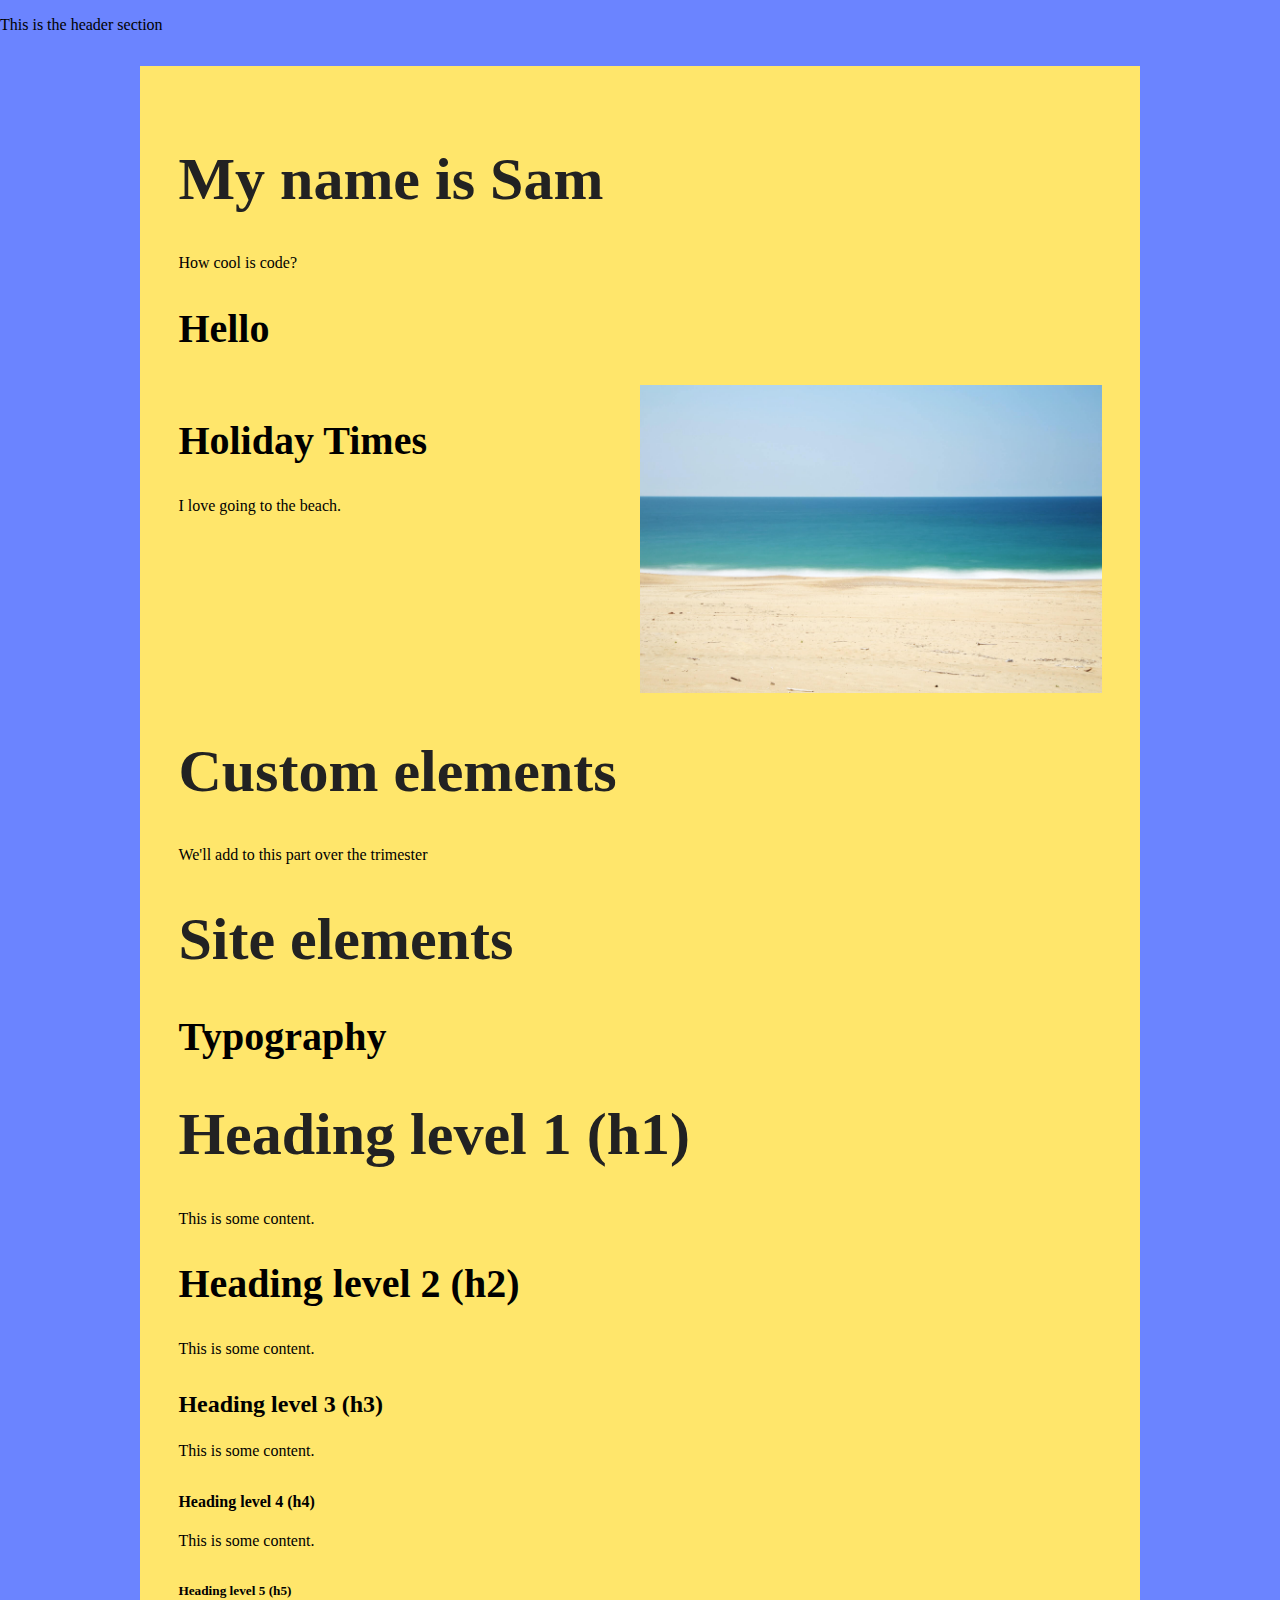
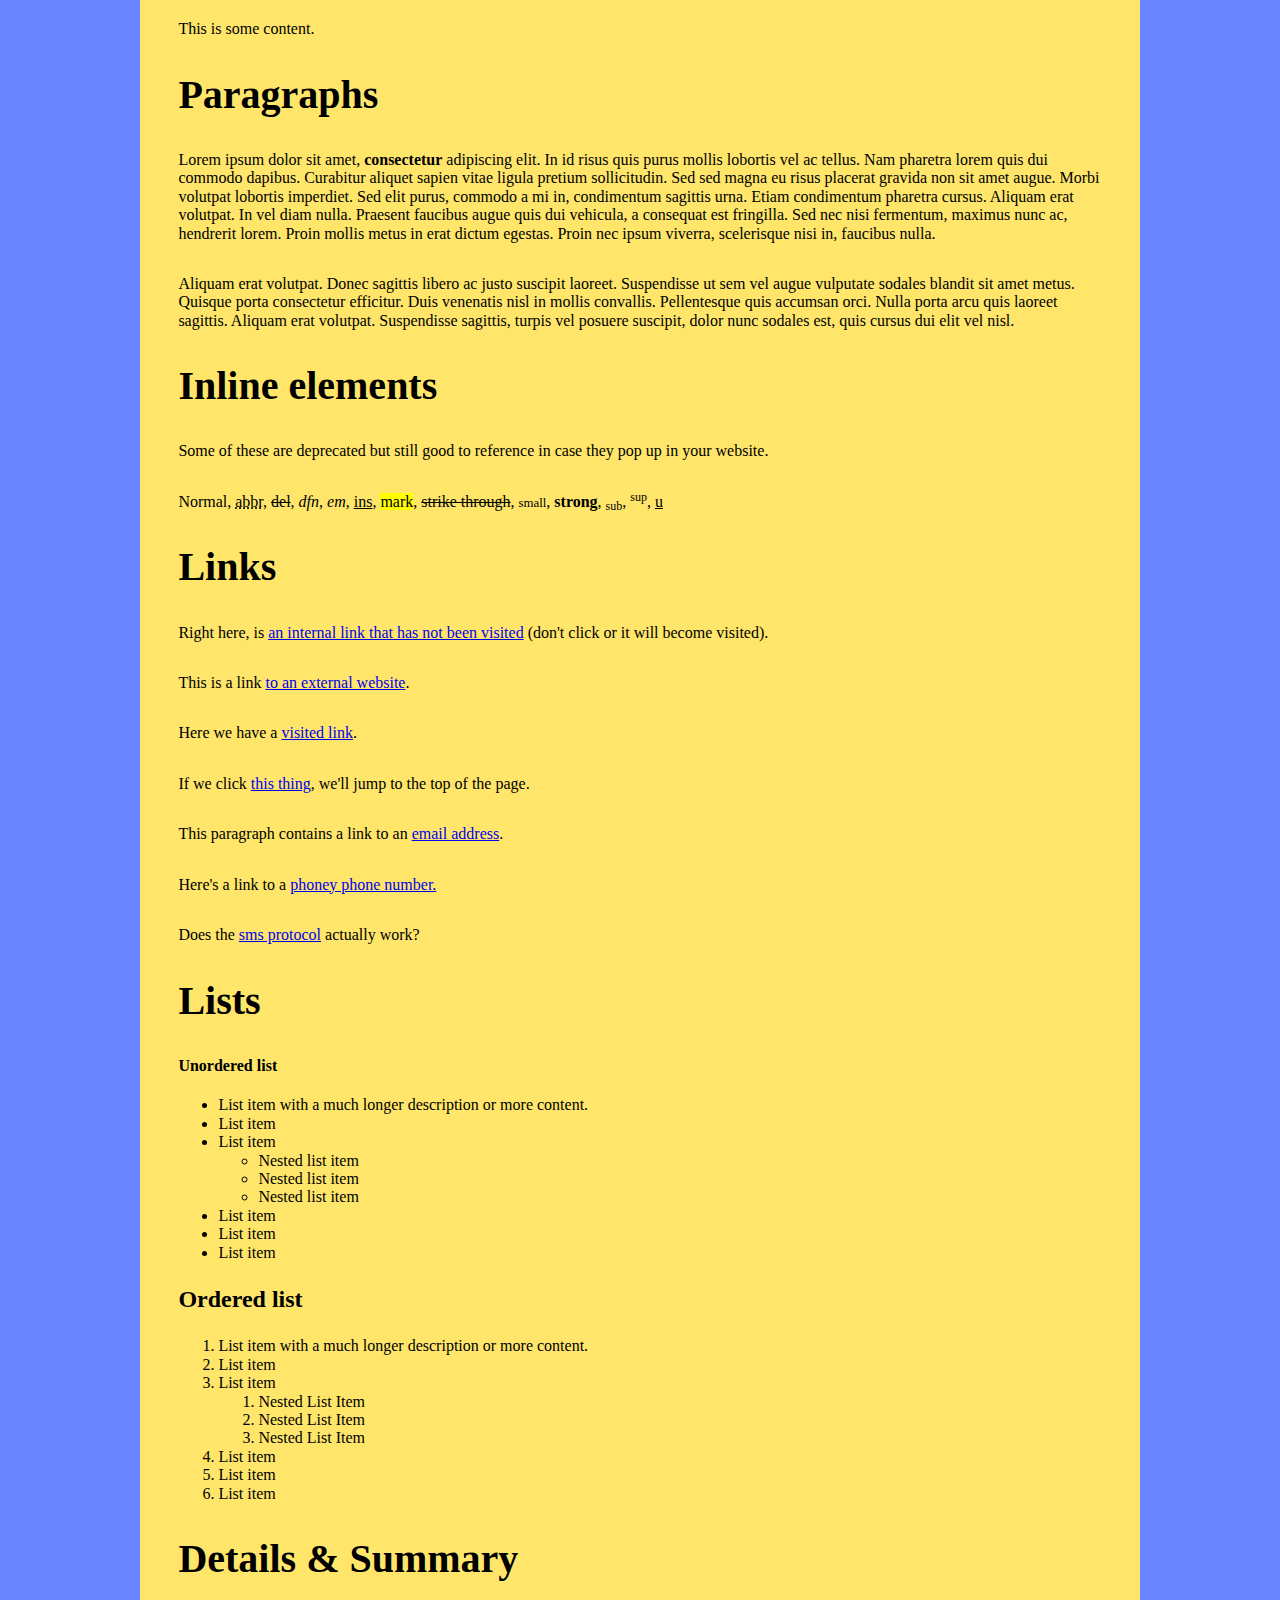
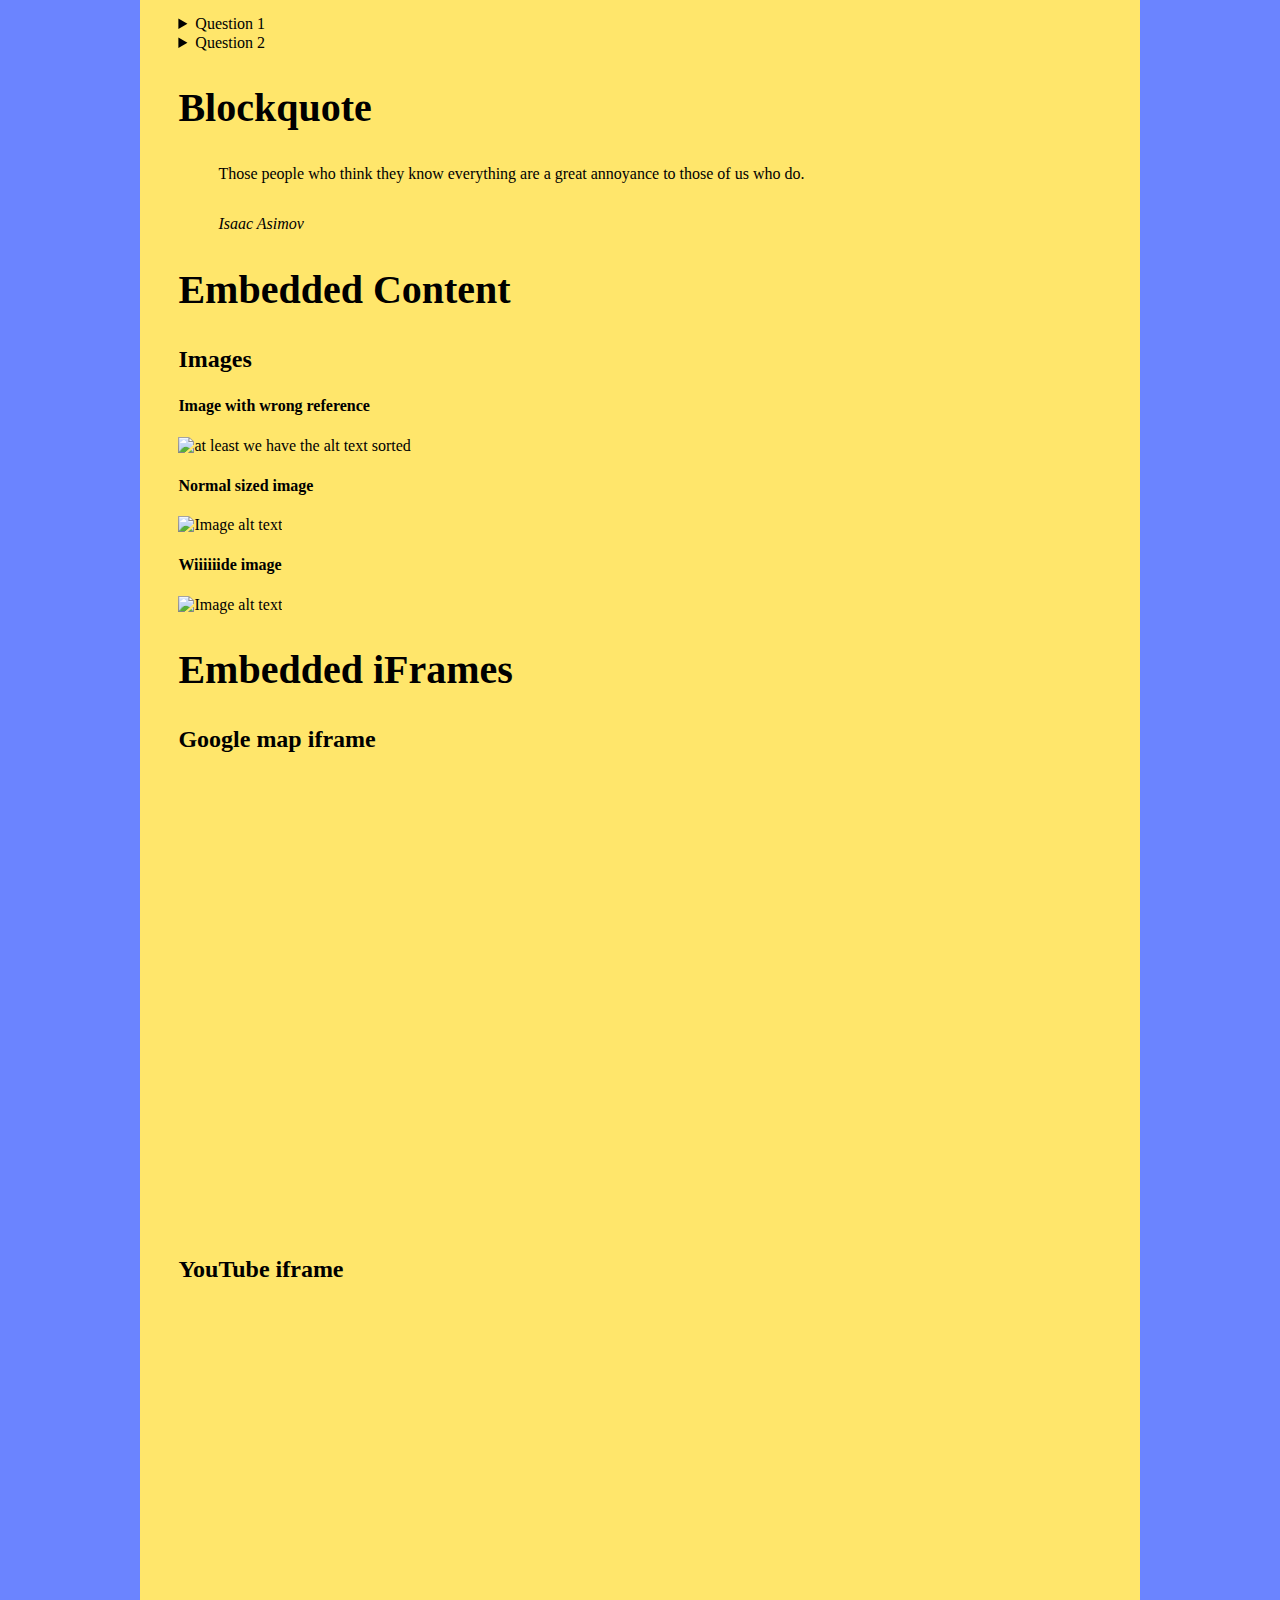
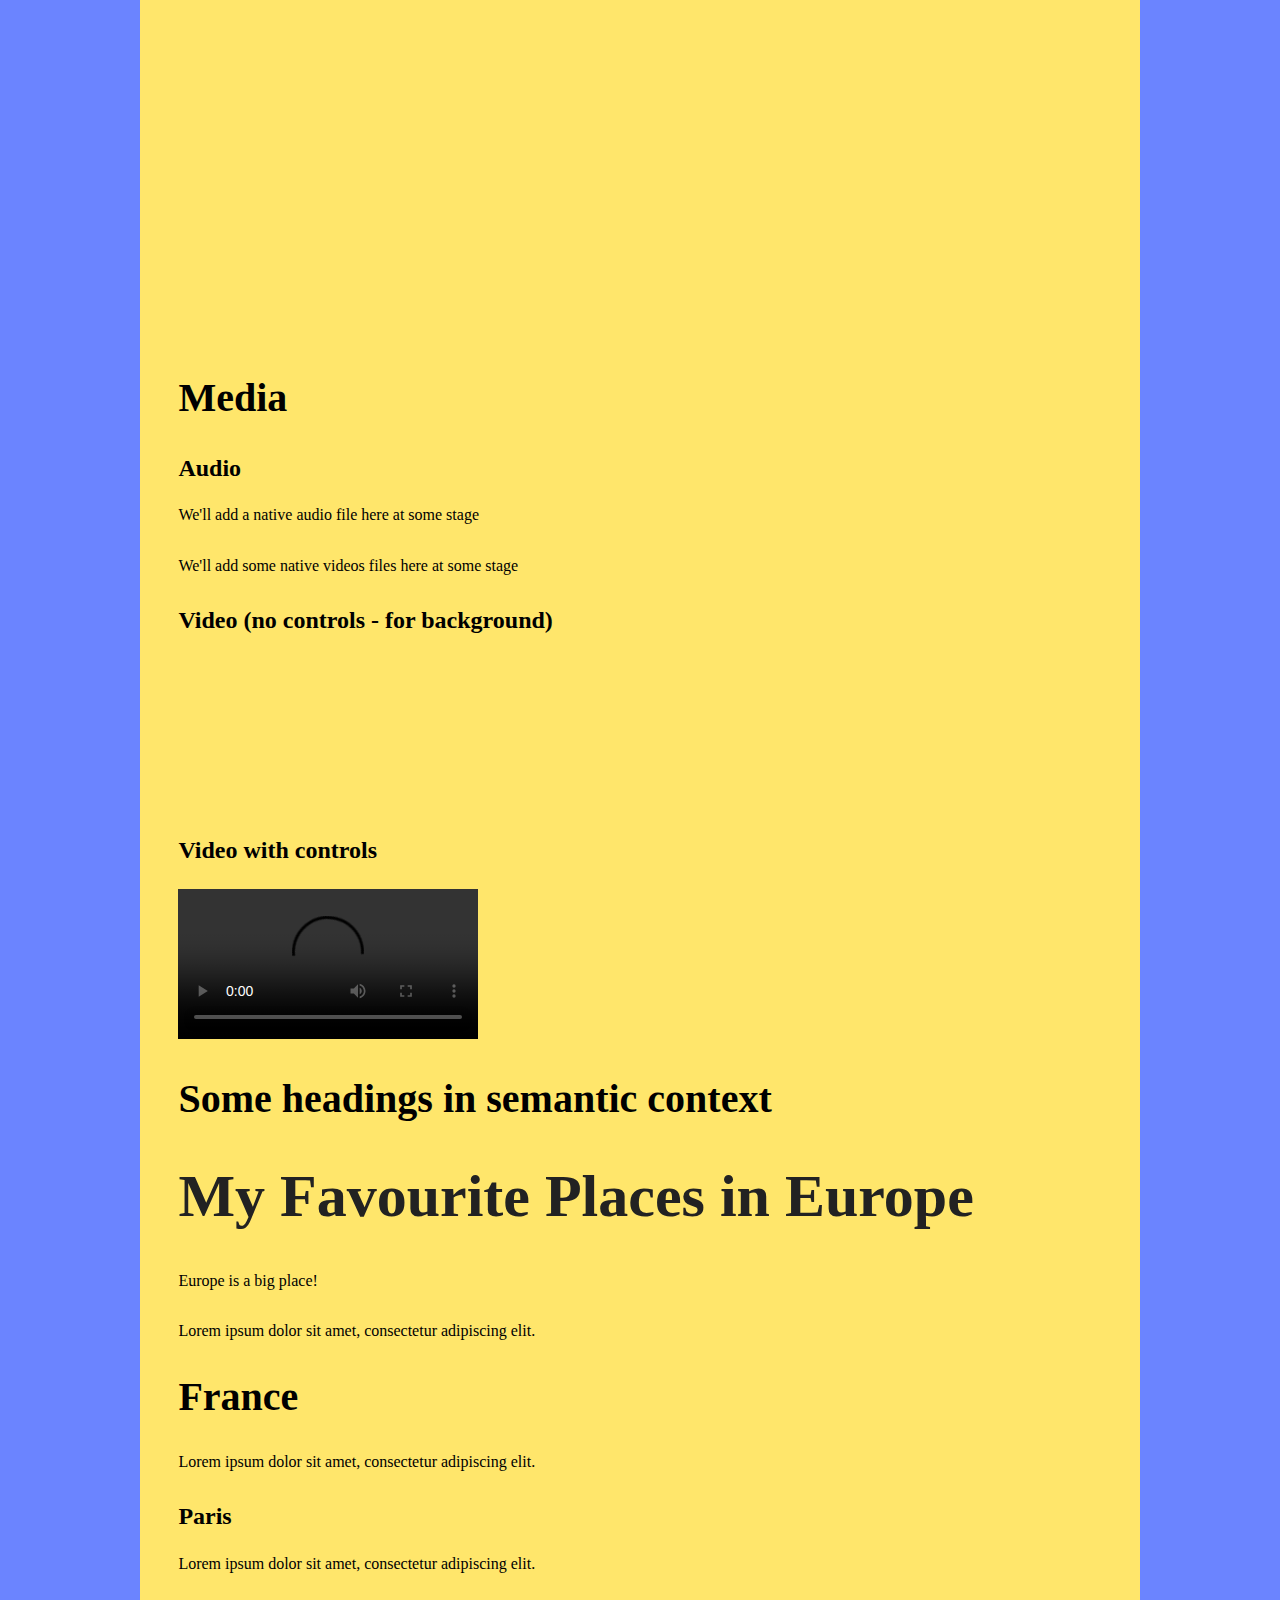
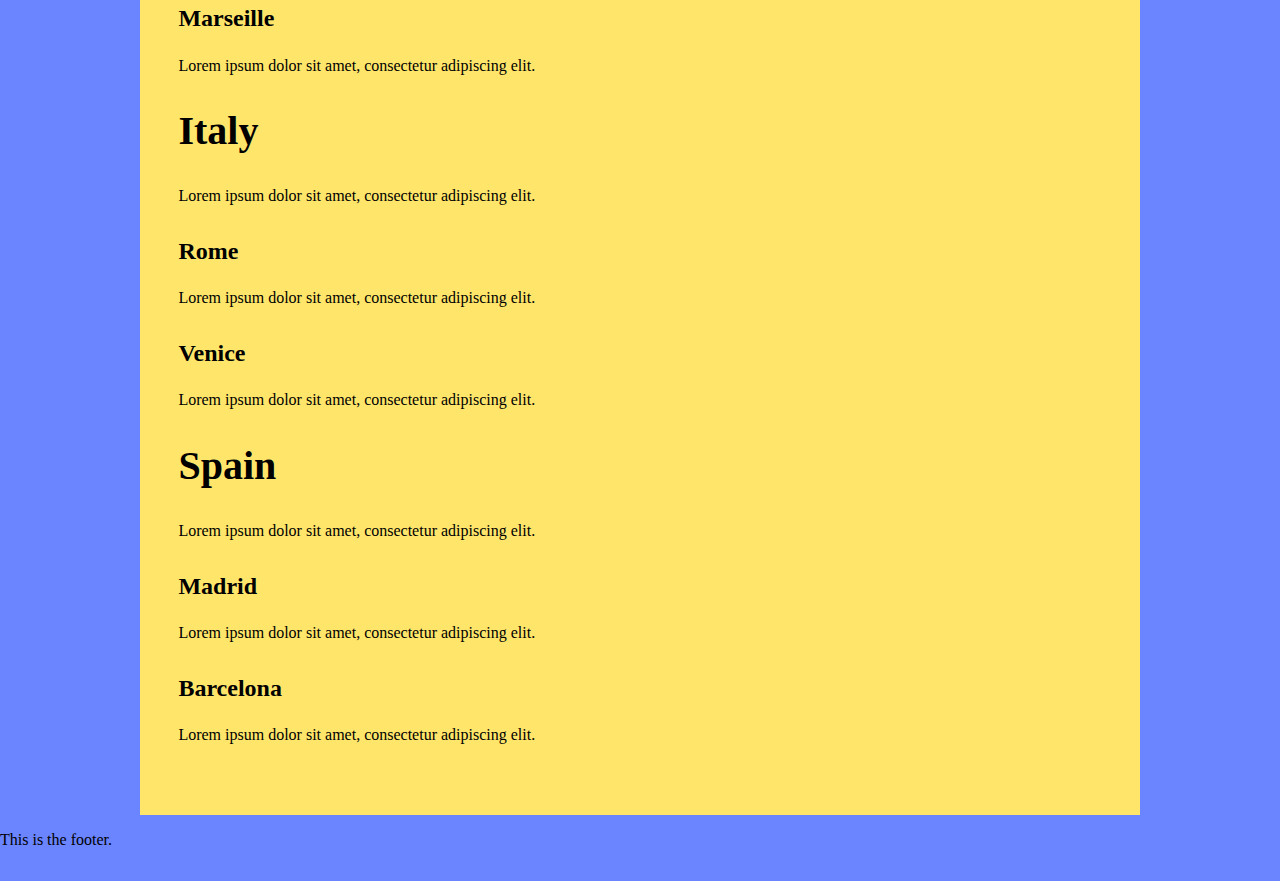
==== index.html @ 0ded5a3c "week 6 commits" ====
<!DOCTYPE html>
<html lang="en">

<head>
    <meta charset="UTF-8">
    <meta http-equiv="X-UA-Compatible" content="IE=edge">
    <meta name="viewport" content="width=device-width, initial-scale=1.0">
    <title>Sam's style guide</title>

    <link rel="stylesheet" href="resources/css/style.css">

</head>

<body>

    <header>
        <p>This is the header section</p>
    </header>

    

    <main>

        <section class="layout-wide">

            <h1>My name is Sam</h1>

            <p>How cool is code?</p>

            <h2>Hello</h2>

            <section class="content-item">

                <div class="">
                    <h2>Holiday Times</h2>
                    <p>I love going to the beach.</p>
                </div>

                <div>
                    <img src="resources/images/beach.jpeg" alt="a beach at sunset">
                </div>

            </section>


            

            <!--
    This is where the main body text goes.
    -->

            <h1>Custom elements</h1>

            <p>We'll add to this part over the trimester</p>

            <h1>Site elements</h1>

            <h2>Typography</h2>

            <h1>Heading level 1 (h1)</h1>

            <p>This is some content.</p>
            <h2>Heading level 2 (h2)</h2>
            <p>This is some content.</p>
            <h3>Heading level 3 (h3)</h3>
            <p>This is some content.</p>
            <h4>Heading level 4 (h4)</h4>
            <p>This is some content.</p>
            <h5>Heading level 5 (h5)</h5>
            <p>This is some content.</p>
            <h2>Paragraphs</h2>
            <p>Lorem ipsum dolor sit amet, <strong>consectetur</strong> adipiscing elit. In
                id risus quis purus mollis lobortis vel ac tellus. Nam pharetra lorem quis
                dui commodo dapibus. Curabitur aliquet sapien vitae ligula pretium
                sollicitudin. Sed sed magna eu risus placerat gravida non sit amet augue.
                Morbi volutpat lobortis imperdiet. Sed elit purus, commodo a mi in,
                condimentum sagittis urna. Etiam condimentum pharetra cursus. Aliquam erat
                volutpat. In vel diam nulla. Praesent faucibus augue quis dui vehicula, a
                consequat est fringilla. Sed nec nisi fermentum, maximus nunc ac, hendrerit
                lorem. Proin mollis metus in erat dictum egestas. Proin nec ipsum viverra,
                scelerisque nisi in, faucibus nulla.</p>
            <p>Aliquam erat volutpat. Donec sagittis libero ac justo suscipit laoreet.
                Suspendisse ut sem vel augue vulputate sodales blandit sit amet metus.
                Quisque porta consectetur efficitur. Duis venenatis nisl in mollis
                convallis. Pellentesque quis accumsan orci. Nulla porta arcu quis laoreet
                sagittis. Aliquam erat volutpat. Suspendisse sagittis, turpis vel posuere
                suscipit, dolor nunc sodales est, quis cursus dui elit vel nisl.</p>

            <h2>Inline elements</h2>

            <p>
                Some of these are deprecated but still good to reference in case they pop up
                in your website.
            </p>

            <p>
                Normal, <abbr title="Abbreviations">abbr</abbr>, <del>del</del>,
                <dfn>dfn</dfn>, <em>em</em>, <ins>ins</ins>, <mark>mark</mark>,
                <s>strike through</s>, <small>small</small>, <strong>strong</strong>,
                <sub>sub</sub>, <sup>sup</sup>,
                <u>u</u>
            </p>

            <h2>Links</h2>
            <p>
                Right here, is
                <a href="?2017-06-2703%3A30%3A17">an internal link that has not been visited</a>
                (don't click or it will become visited).
            </p>
            <p>This is a link <a href="https://google.com">to an external website</a>.</p>
            <p>Here we have a <a href=".">visited link</a>.</p>
            <p>If we click <a href="#">this thing</a>, we'll jump to the top of the page.</p>

            <p>This paragraph contains a link to an <a href="mailto:shemphill@collarts.edu.au">email address</a>.</p>

            <p>Here's a link to a <a href="tel:12345678">phoney phone number.</a></p>

            <p>Does the <a href="sms:0413889846">sms protocol</a> actually work?</p>

            <h2>Lists</h2>
            <h4>Unordered list</h4>
            <ul>
                <li>List item with a much longer description or more content.</li>
                <li>List item</li>
                <li>
                    List item
                    <ul>
                        <li>Nested list item</li>
                        <li>Nested list item</li>
                        <li>Nested list item</li>
                    </ul>
                </li>
                <li>List item</li>
                <li>List item</li>
                <li>List item</li>
            </ul>
            <h3>Ordered list</h3>
            <ol>
                <li>List item with a much longer description or more content.</li>
                <li>List item</li>
                <li>
                    List item
                    <ol>
                        <li>Nested List Item</li>
                        <li>Nested List Item</li>
                        <li>Nested List Item</li>
                    </ol>
                </li>
                <li>List item</li>
                <li>List item</li>
                <li>List item</li>
            </ol>


            <h2>Details &amp; Summary</h2>
            <details>
                <summary>Question 1</summary>
                <p>
                    <strong>Pellentesque habitant morbi tristique</strong> senectus et netus
                    et malesuada fames ac turpis egestas. Vestibulum tortor quam, feugiat
                    vitae, ultricies eget, tempor sit amet, ante. Donec eu libero sit amet
                    quam egestas semper. <em>Aenean ultricies mi vitae est.</em> Mauris
                    placerat eleifend leo. Quisque sit amet est et sapien ullamcorper
                    pharetra. Vestibulum erat wisi, condimentum sed,
                    <code>commodo vitae</code>, ornare sit amet, wisi. Aenean fermentum, elit
                    eget tincidunt condimentum, eros ipsum rutrum orci, sagittis tempus lacus
                    enim ac dui. <a href="#">Donec non enim</a> in
                    turpis pulvinar facilisis. Ut felis.
                </p>
                <details>
                    <summary>Related documents</summary>
                    <ul>
                        <li>
                            <a href="#">Lorem ipsum dolor sit amet, consectetuer adipiscing elit.</a>
                        </li>
                        <li>
                            <a href="#">Aliquam tincidunt mauris eu risus.</a>
                        </li>
                        <li>
                            <a href="#">Lorem ipsum dolor sit amet, consectetuer adipiscing elit.</a>
                        </li>
                        <li>
                            <a href="#">Aliquam tincidunt mauris eu risus.</a>
                        </li>
                    </ul>
                </details>
            </details>
            <details>
                <summary>Question 2</summary>
                <p>
                    Duis consequat metus et eros rutrum, interdum facilisis urna interdum.
                    Etiam facilisis diam in libero varius ultricies id id est. Sed lacinia
                    pellentesque sem vel sagittis.
                </p>
            </details>

            <h2>Blockquote</h2>
            <blockquote>
                <p>
                    Those people who think they know everything are a great annoyance to those
                    of us who do.
                </p>
                <cite>Isaac Asimov</cite>
            </blockquote>

            <h2>Embedded Content</h2>

            <h3>Images</h3>

            <h4>Image with wrong reference</h4>

            <img src="wrongURL.jpg" alt="at least we have the alt text sorted">

            <h4>Normal sized image</h4>

            <img src="https://placekitten.com/480/480" alt="Image alt text" />

            <h4>Wiiiiiide image</h4>

            <img src="https://placekitten.com/2000/600" alt="Image alt text" />

            <h2 class="">Embedded iFrames</h2>

            <h3>Google map iframe</h3>

            <iframe
                src="https://www.google.com/maps/embed?pb=!1m18!1m12!1m3!1d3151.91554037771!2d144.96327561584485!3d-37.81544724191384!2m3!1f0!2f0!3f0!3m2!1i1024!2i768!4f13.1!3m3!1m2!1s0x6ad642b5b425f337%3A0x65ecd5727d3ee10b!2s250%20Collins%20St%2C%20Melbourne%20VIC%203000!5e0!3m2!1sen!2sau!4v1656204960281!5m2!1sen!2sau"
                width="600" height="450" style="border:0;" allowfullscreen="" loading="lazy"
                referrerpolicy="no-referrer-when-downgrade"></iframe>

            <h3>YouTube iframe</h3>


            <iframe width="1120" height="630" src="https://www.youtube.com/embed/WFkIKd6md6g?start=206" frameborder="0"
                allow="accelerometer; autoplay; encrypted-media; gyroscope; picture-in-picture"
                allowfullscreen></iframe>

            <h2>Media</h2>

            <h3>Audio</h3>

            <p>We'll add a native audio file here at some stage</p>

            <p>We'll add some native videos files here at some stage</p>



            <h3>Video (no controls - for background)</h3>

            <video src="resources/video/cows.mp4" autoplay muted loop></video>



            <h3>Video with controls</h3>

            <video src="resources/video/cows.mp4" controls></video>



            <h2>Some headings in semantic context</h2>

            <h1>My Favourite Places in Europe</h1>

            <p>Europe is a big place!</p>
            <p>Lorem ipsum dolor sit amet, consectetur adipiscing elit.</p>

            <h2>France</h2>
            <p>Lorem ipsum dolor sit amet, consectetur adipiscing elit.</p>

            <h3>Paris</h3>
            <p>Lorem ipsum dolor sit amet, consectetur adipiscing elit.</p>

            <h3>Marseille</h3>
            <p>Lorem ipsum dolor sit amet, consectetur adipiscing elit.</p>

            <h2>Italy</h2>
            <p>Lorem ipsum dolor sit amet, consectetur adipiscing elit.</p>

            <h3>Rome</h3>
            <p>Lorem ipsum dolor sit amet, consectetur adipiscing elit.</p>

            <h3>Venice</h3>
            <p>Lorem ipsum dolor sit amet, consectetur adipiscing elit.</p>

            <h2>Spain</h2>
            <p>Lorem ipsum dolor sit amet, consectetur adipiscing elit.</p>

            <h3>Madrid</h3>
            <p>Lorem ipsum dolor sit amet, consectetur adipiscing elit.</p>

            <h3>Barcelona</h3>
            <p>Lorem ipsum dolor sit amet, consectetur adipiscing elit.</p>


        </section>

    </main>

    <footer>
        <p>This is the footer.</p>
    </footer>

</body>

</html>
---- resources/css/style.css ----
@import url("normalize.css");

/* -------------------- GLOBAL DEFAULTS */

* {
    box-sizing: border-box;
}

body {
    background-color: #6b84ff;
}




img,
iframe,
video {
    max-width: 100%;
}




/* -------------------- HEADINGS AND TYPE */



h1 {
    
    color: #222;
    font-size: 60px;
}

h2 {
    font-size: 40px;
}

h3 {
    font-size: 24px;
}

p {
    margin-bottom: 2em;
}

/* -------------------- LAYOUTS */

.layout-wide {
    background-color: #ffe66b;

    max-width: 1000px;
    margin-left: auto;
    margin-right: auto;
    padding: 3%;
}

/* -------------------- HEADER */

/* -------------------- NAVIGATION */



/* -------------------- FOOTER */

/* -------------------- MODULES */

.content-item {
    display: grid;
    grid-template-columns: 1fr 1fr;
}
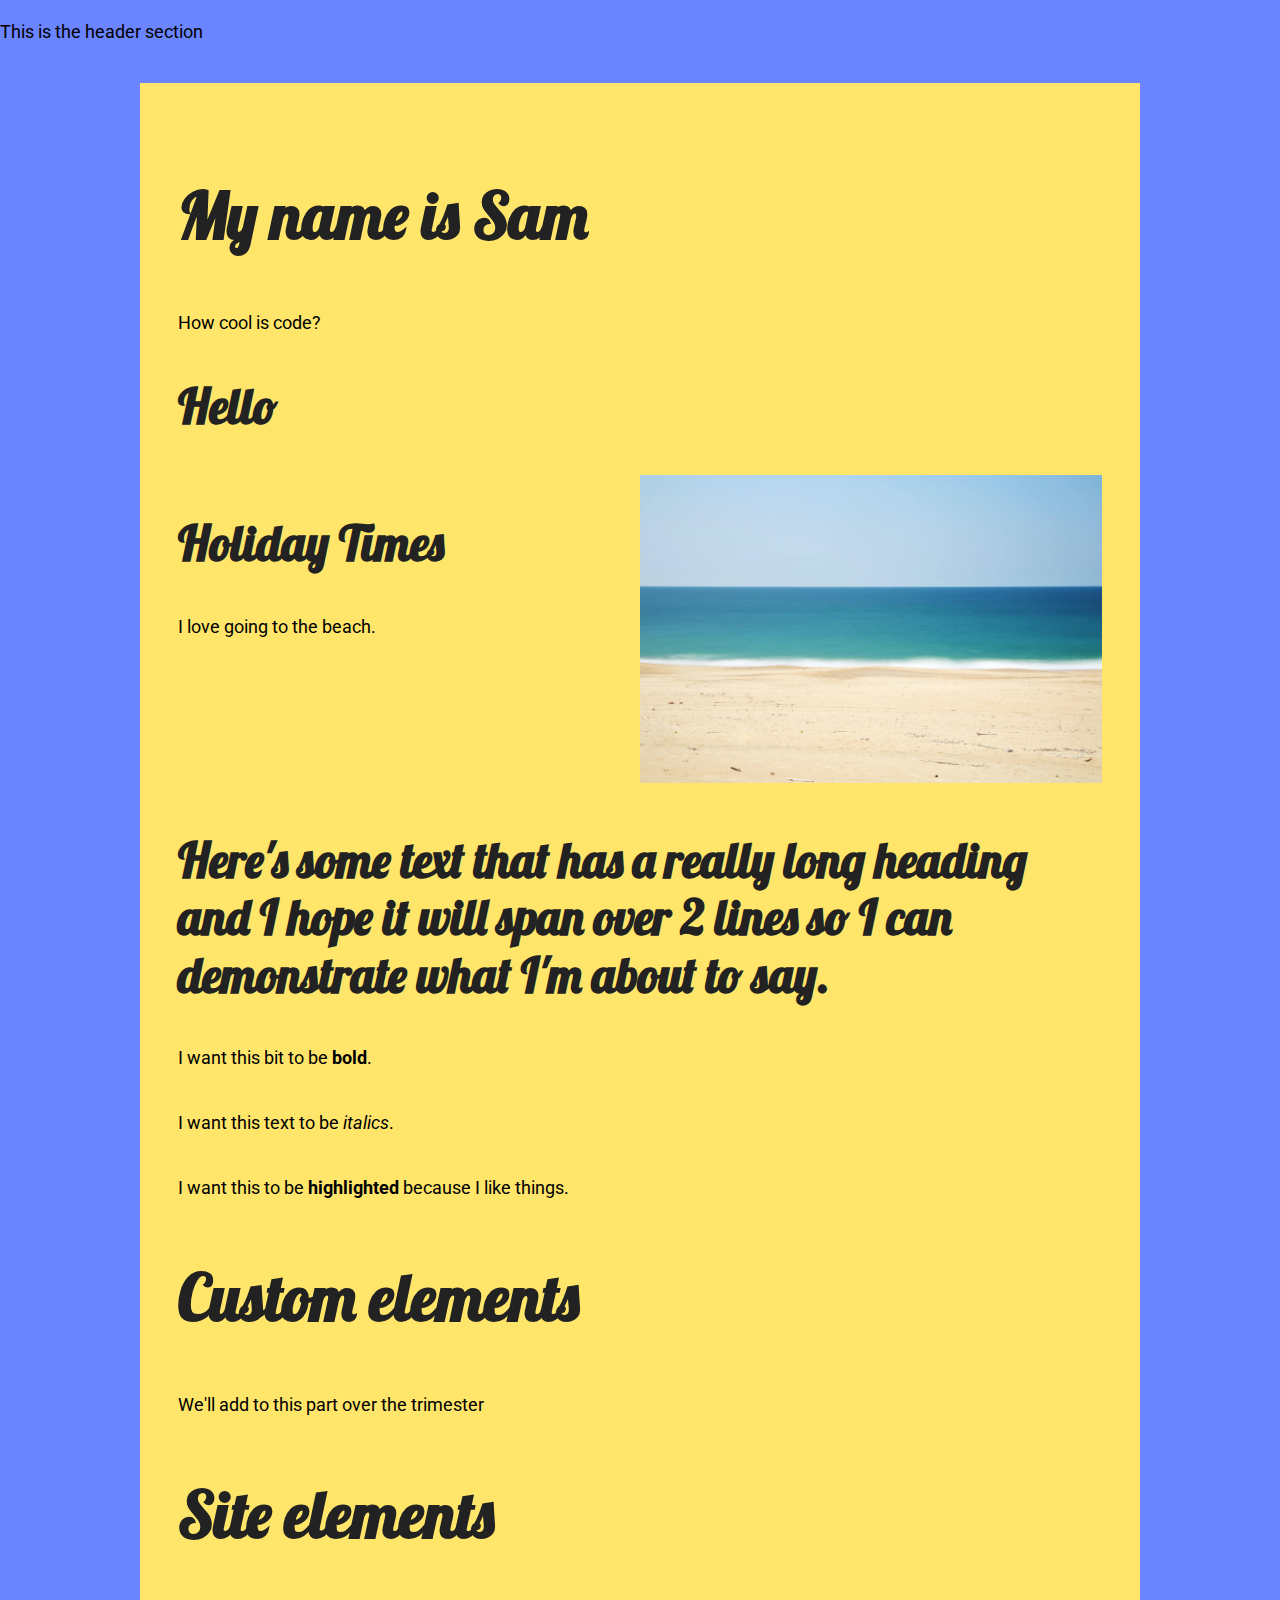
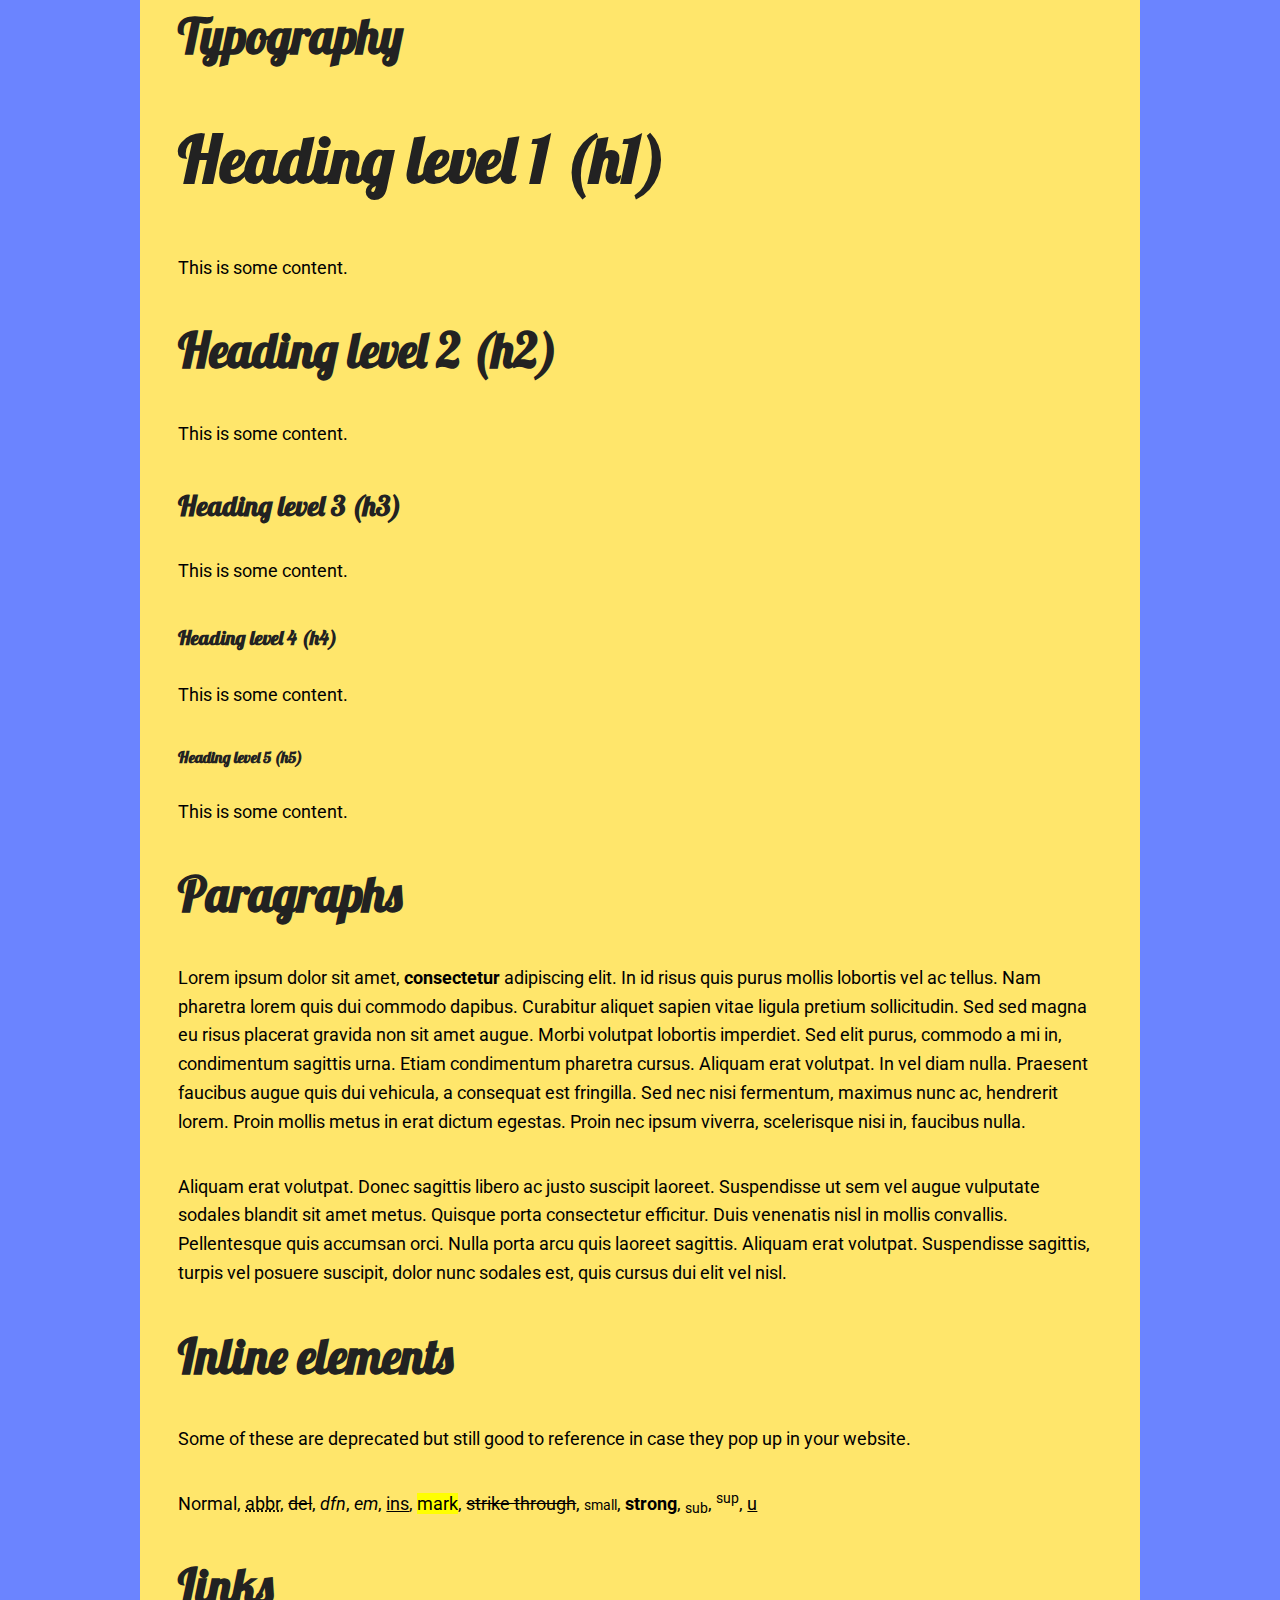
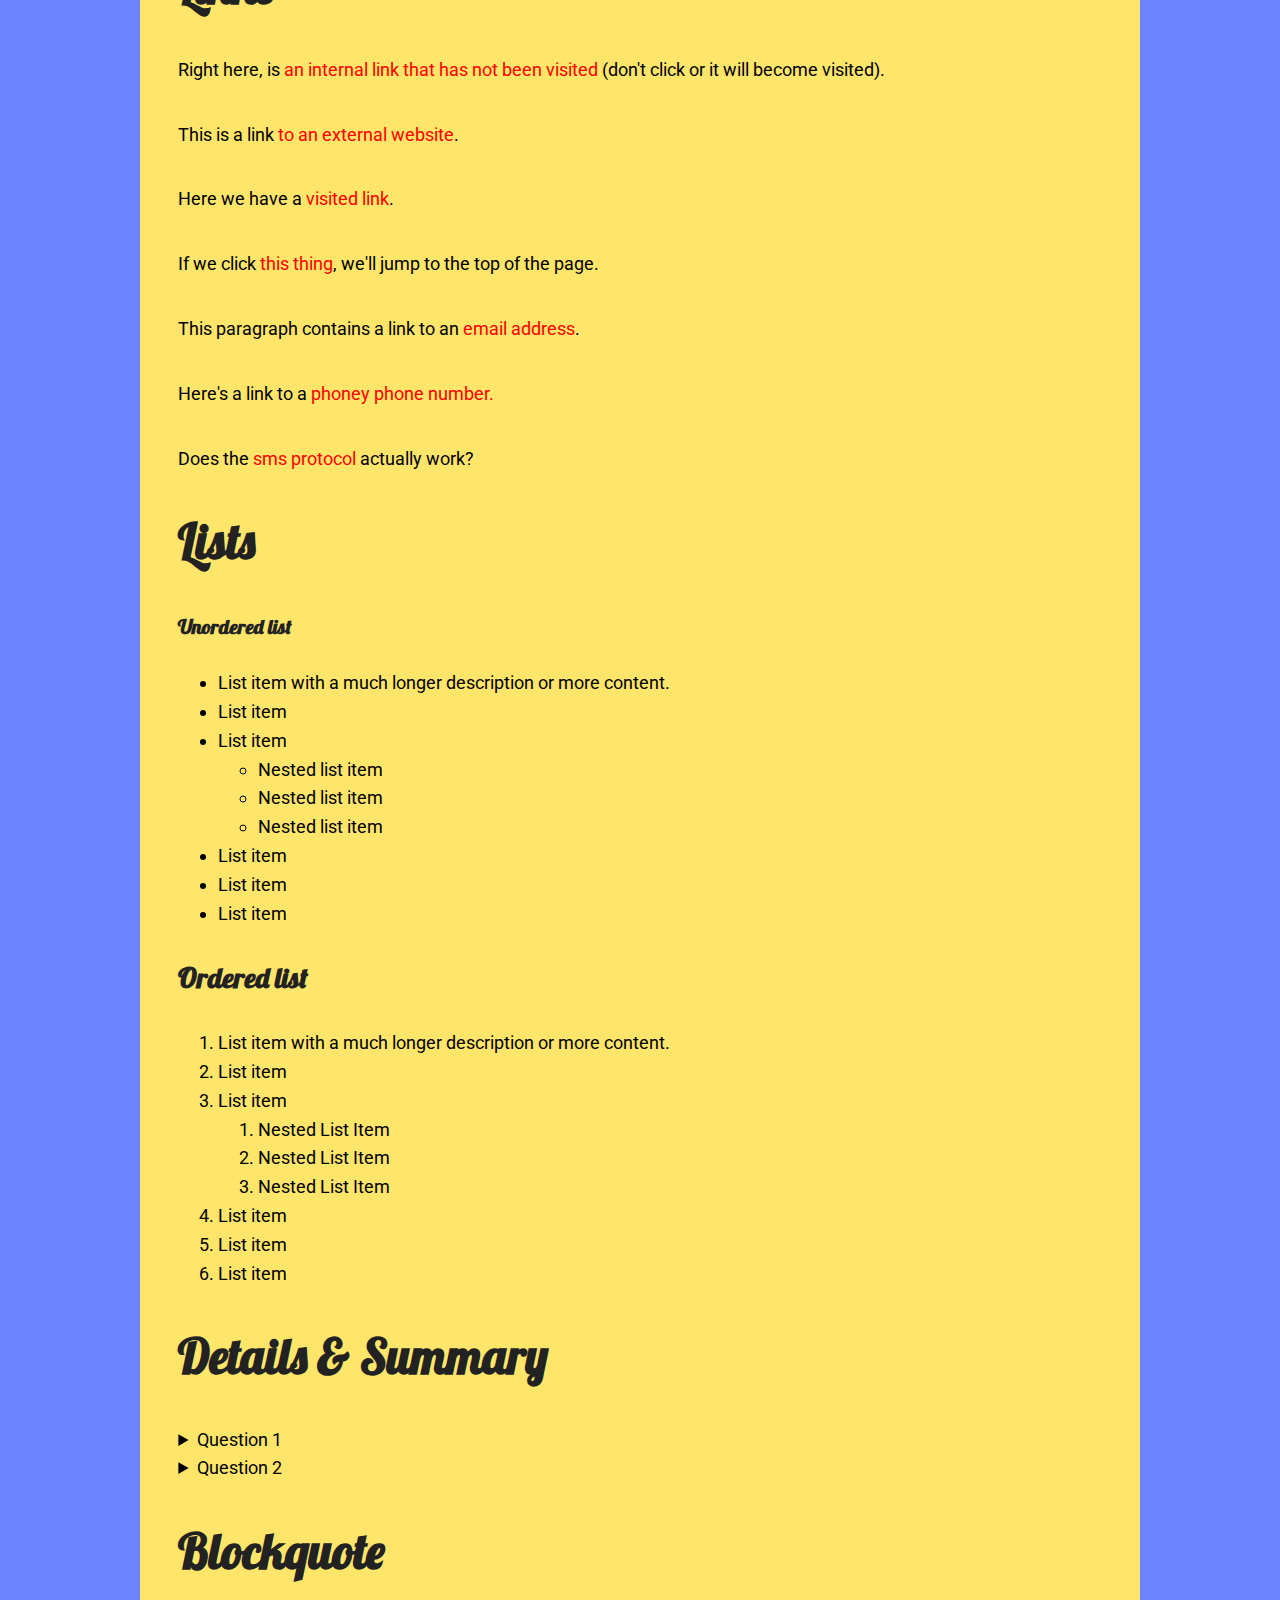
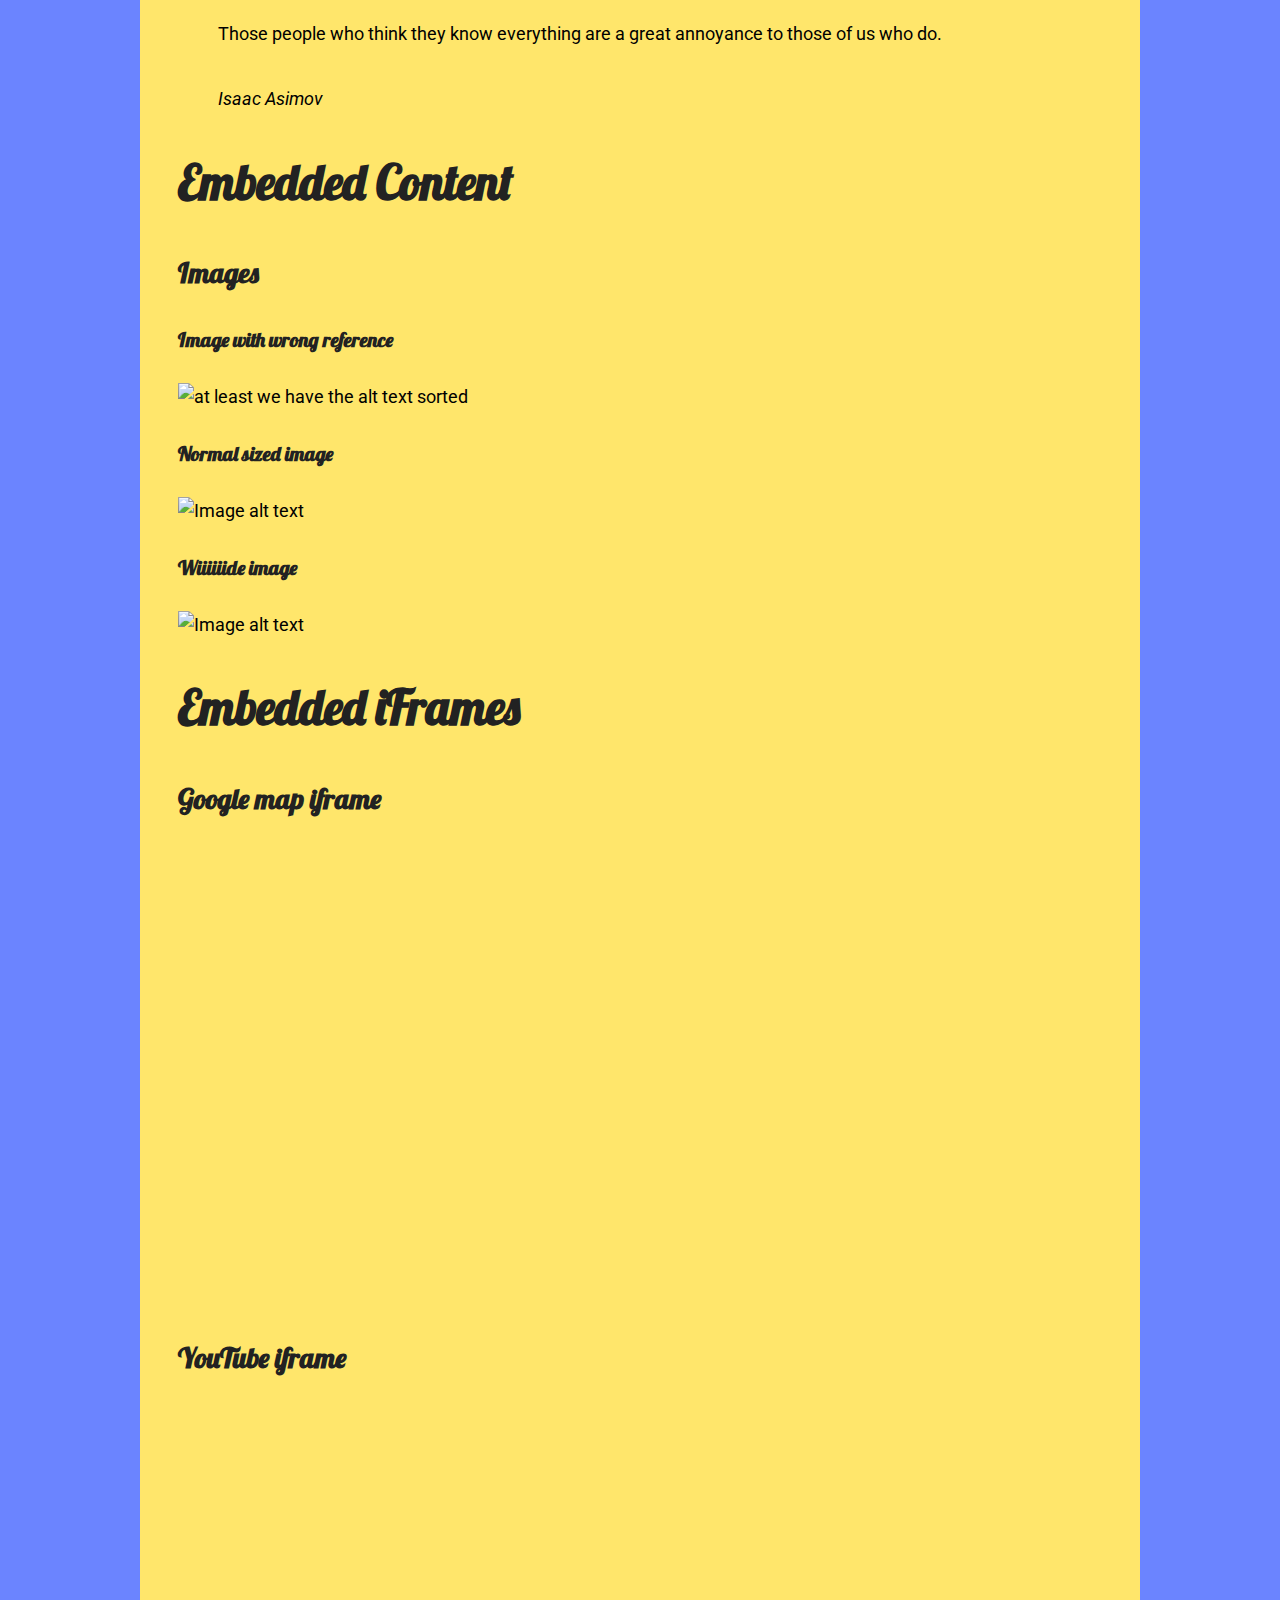
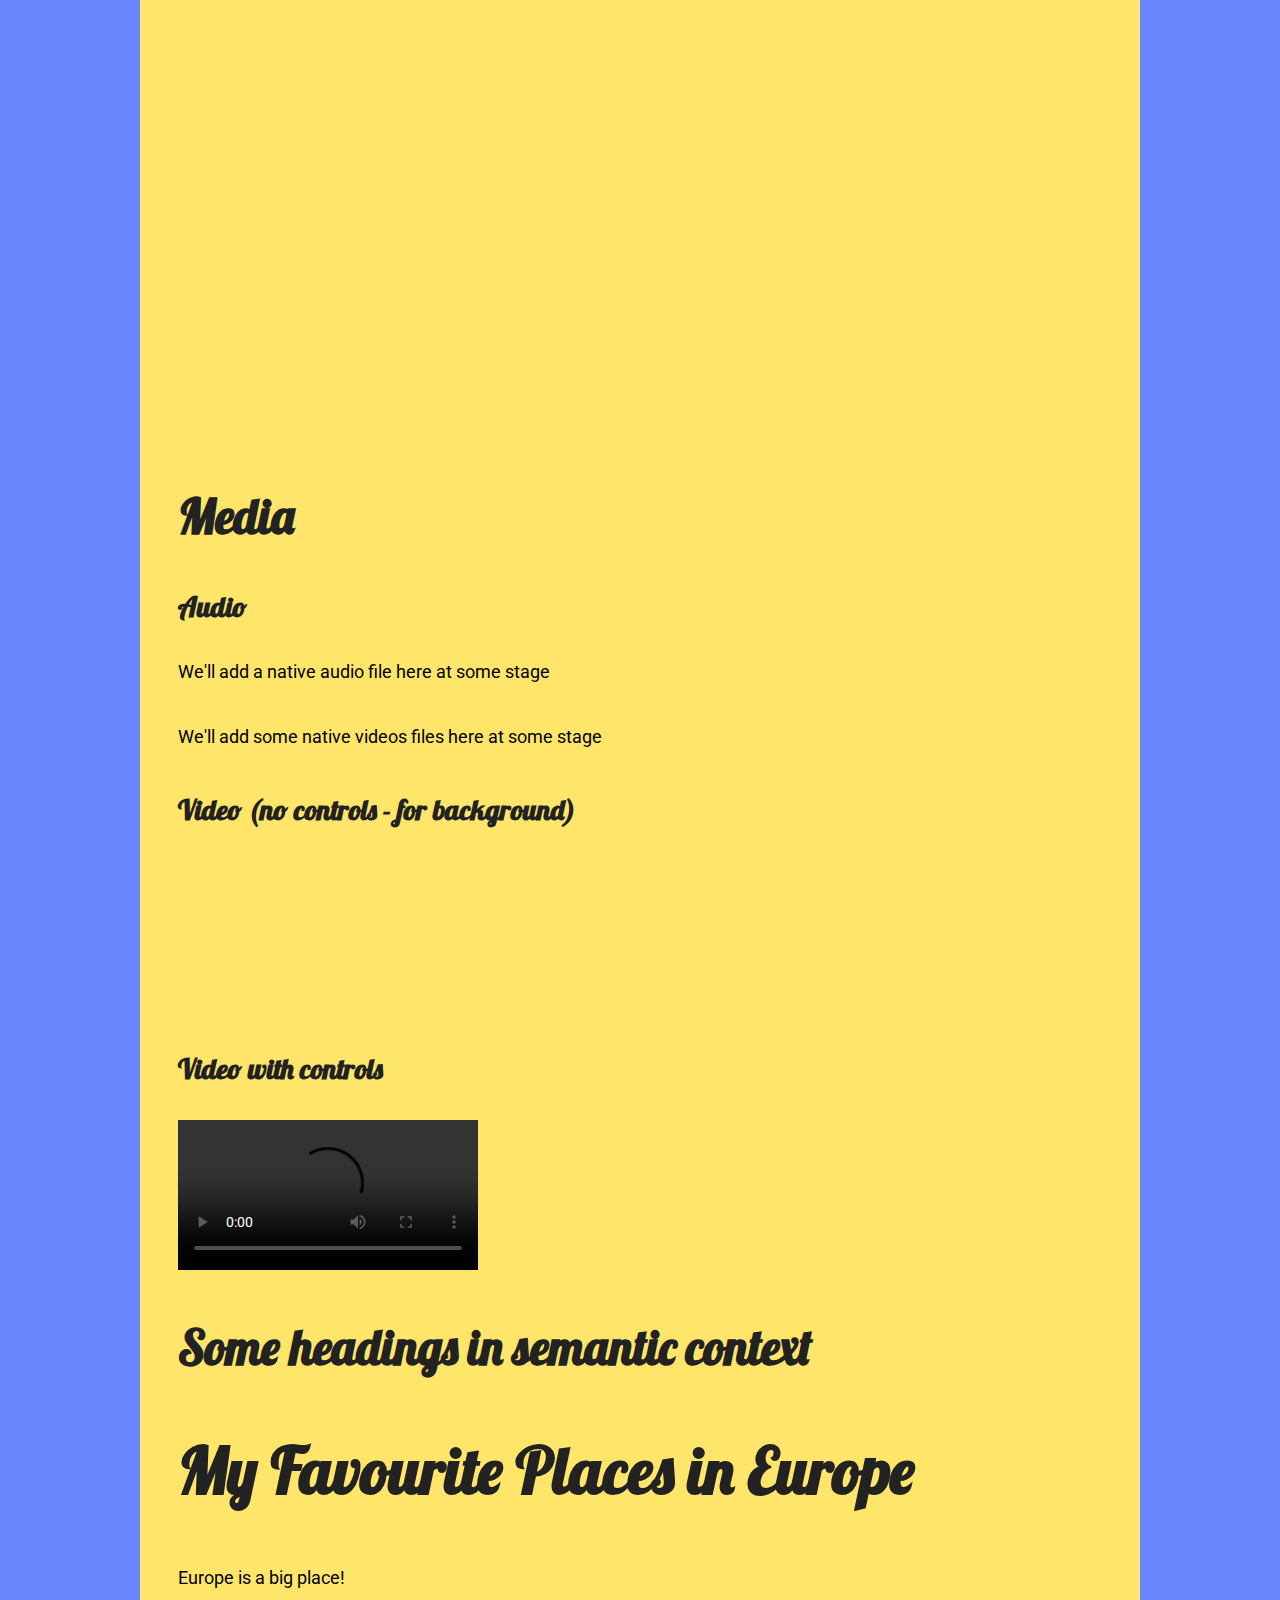
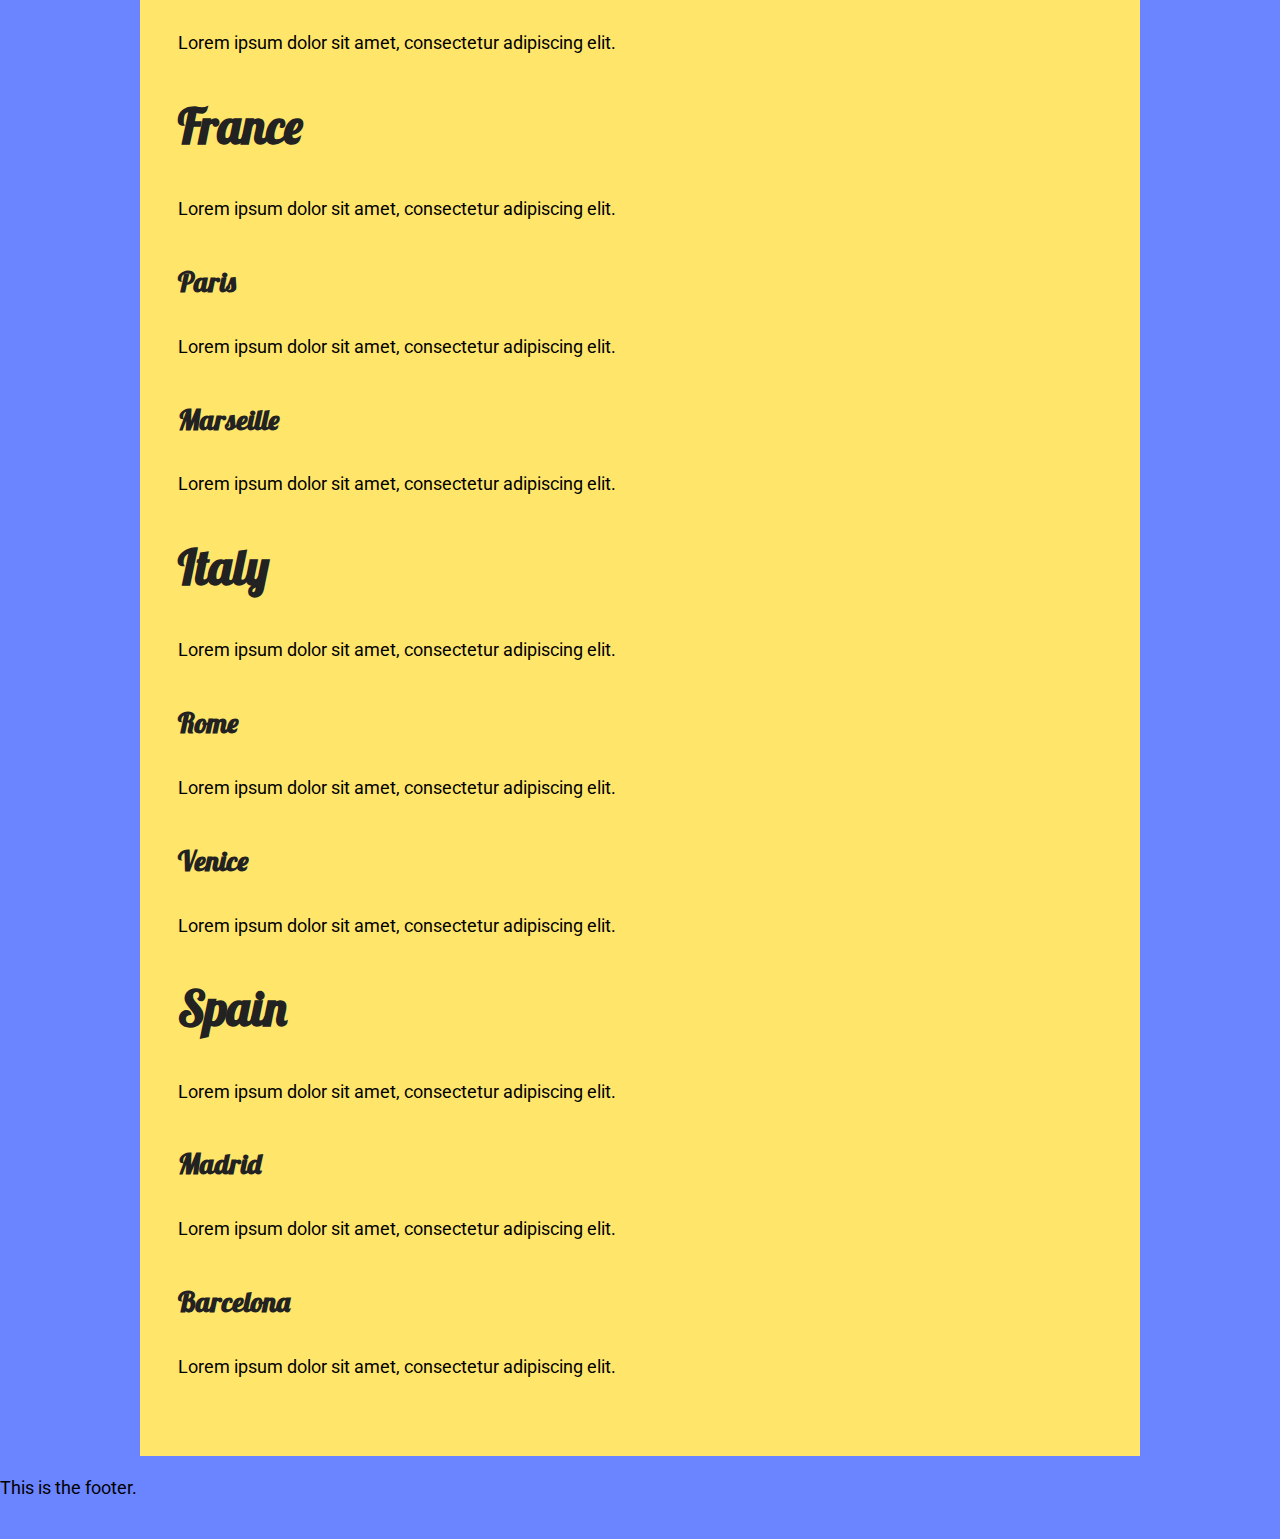
==== commit 9c85b2e0: "heaps of stull like links and some oter things" ====
--- a/index.html
+++ b/index.html
@@ -40,6 +40,23 @@
                     <img src="resources/images/beach.jpeg" alt="a beach at sunset">
                 </div>
 
+            </section>
+
+
+
+
+            <section class="content">
+
+
+
+                <h2>Here's some text that has a really long heading and I hope it will span over 2 lines so I can demonstrate what I'm about to say.</h2>
+
+
+                <p>I want this bit to be <strong>bold</strong>.</p>
+                
+                <p>I want this text to be <em>italics</em>.</p>
+
+                <p>I want this to be <span class="highlight">highlighted</span> because I like things.</p>
             </section>
 
 
--- a/resources/css/style.css
+++ b/resources/css/style.css
@@ -1,4 +1,5 @@
 @import url("normalize.css");
+@import url('https://fonts.googleapis.com/css2?family=Lobster&family=Roboto:wght@400;700&display=swap');
 
 /* -------------------- GLOBAL DEFAULTS */
 
@@ -8,8 +9,13 @@
 
 body {
     background-color: #6b84ff;
+
+    font-family: 'Roboto', sans-serif;
+
+    font-size: 18px;
+    line-height: 1.6;
+
 }
-
 
 
 
@@ -19,29 +25,63 @@
     max-width: 100%;
 }
 
+a {
+    color: red;
+    text-decoration: none; 
+}
 
+a:hover {
+    background-color: white;
+    text-decoration: underline;
+}
+
+a:visited {
+    background-color: red;
+}
 
 
 /* -------------------- HEADINGS AND TYPE */
 
+h1,
+h2,
+h3,
+h4,
+h5 {
+    font-family: 'Lobster', cursive;
+    color: #222;
+}
 
 
 h1 {
-    
-    color: #222;
-    font-size: 60px;
+     
+    font-size: 64px;
 }
 
 h2 {
-    font-size: 40px;
+    font-size: 48px;
+    line-height: 1.2;
 }
 
+
 h3 {
-    font-size: 24px;
+    font-size: 28px;
+}
+
+h4 {
+    font-size: 20px;
+}
+
+h5 {
+    font-size: 16px;
 }
 
 p {
     margin-bottom: 2em;
+}
+
+.highlight {
+    font-weight: bold;
+  
 }
 
 /* -------------------- LAYOUTS */
@@ -55,6 +95,8 @@
     padding: 3%;
 }
 
+
+
 /* -------------------- HEADER */
 
 /* -------------------- NAVIGATION */
@@ -67,5 +109,12 @@
 
 .content-item {
     display: grid;
-    grid-template-columns: 1fr 1fr;
+    
+}
+
+@media screen and (min-width: 800px) {
+    
+    .content-item {
+        grid-template-columns: 1fr 1fr;
+    }
 }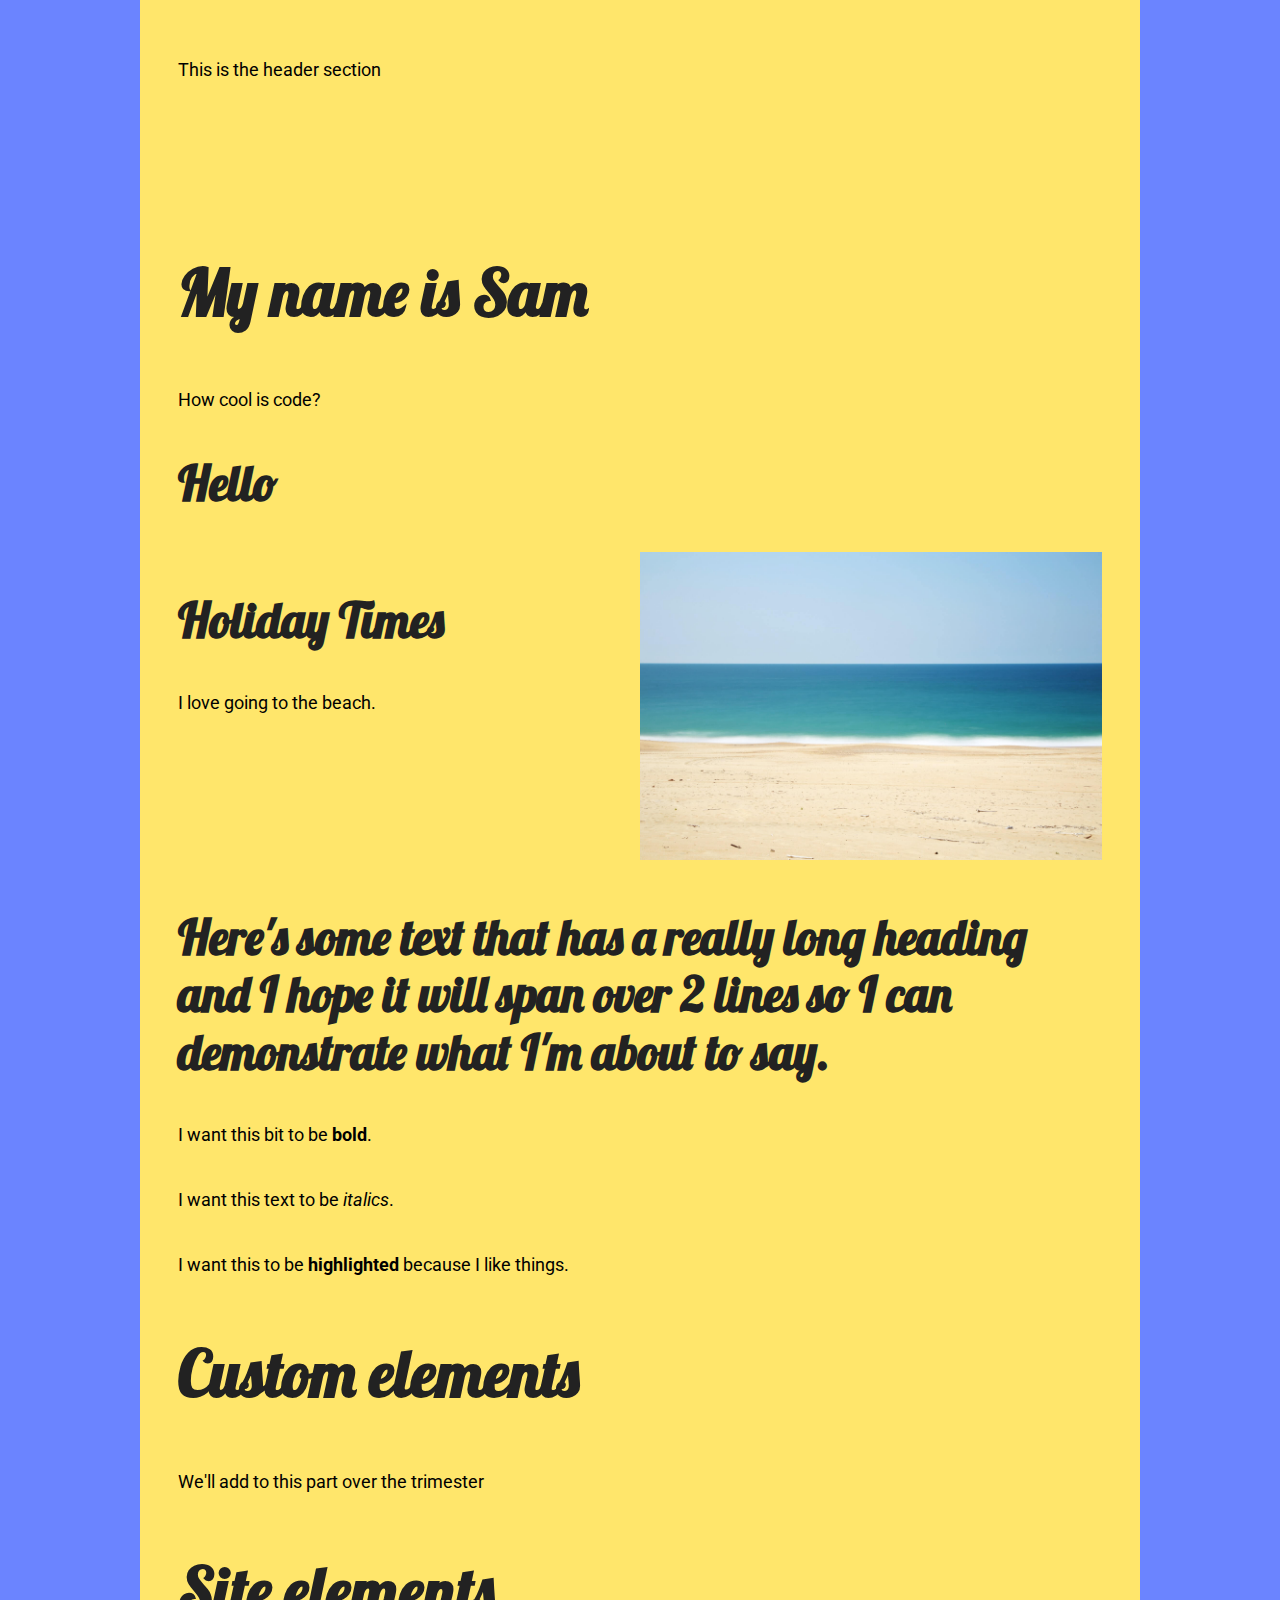
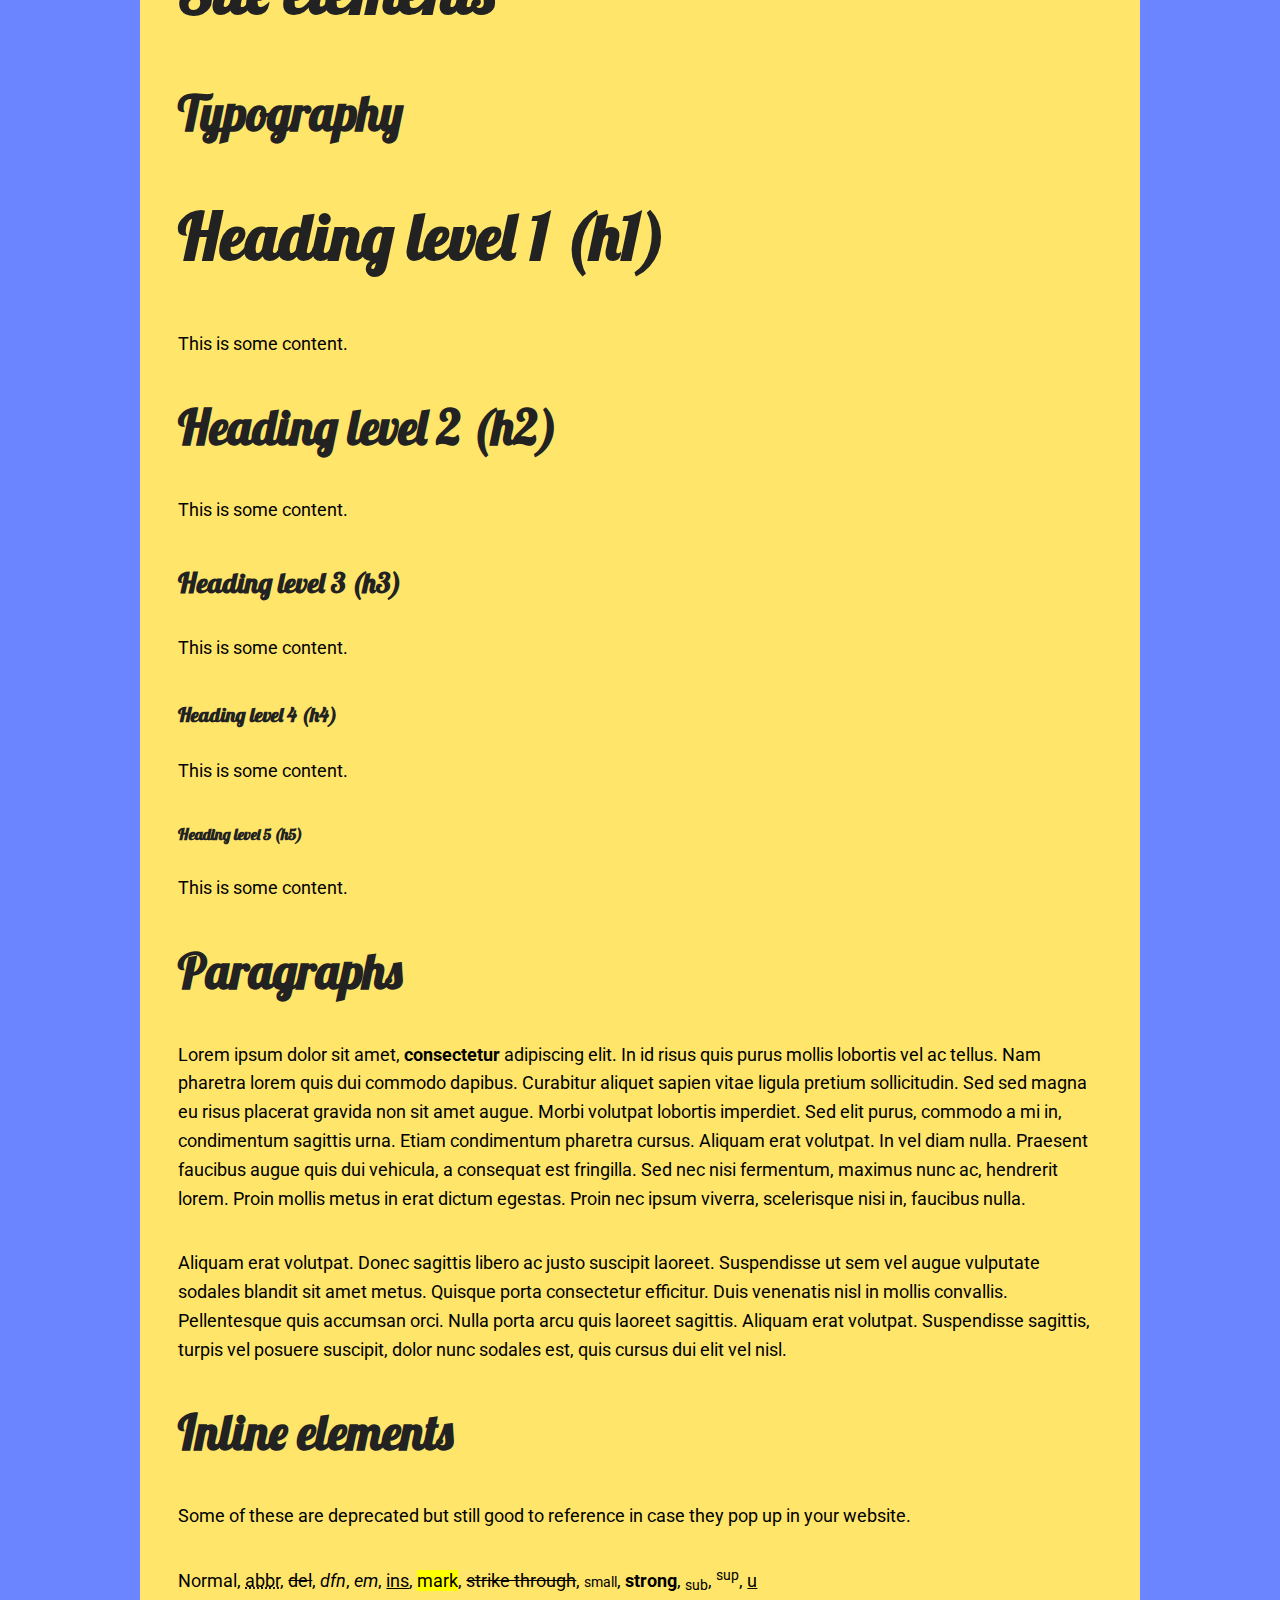
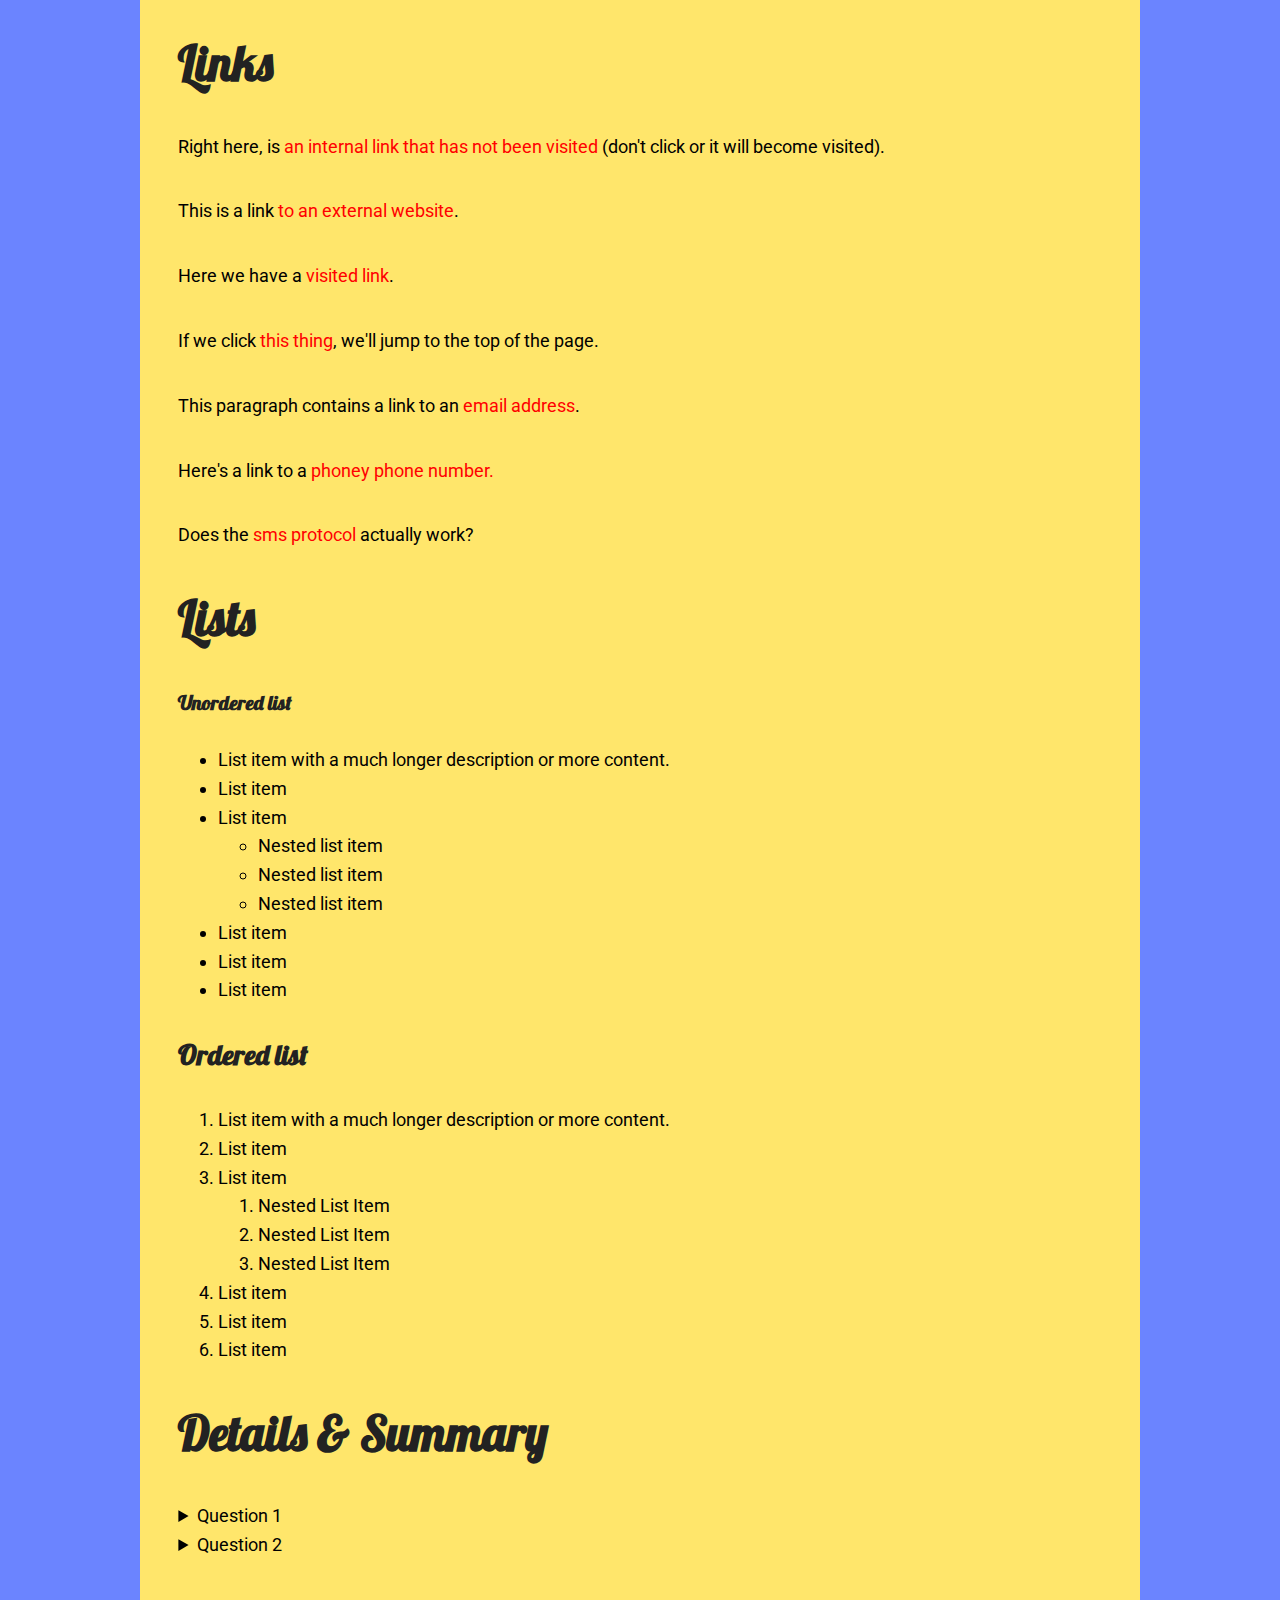
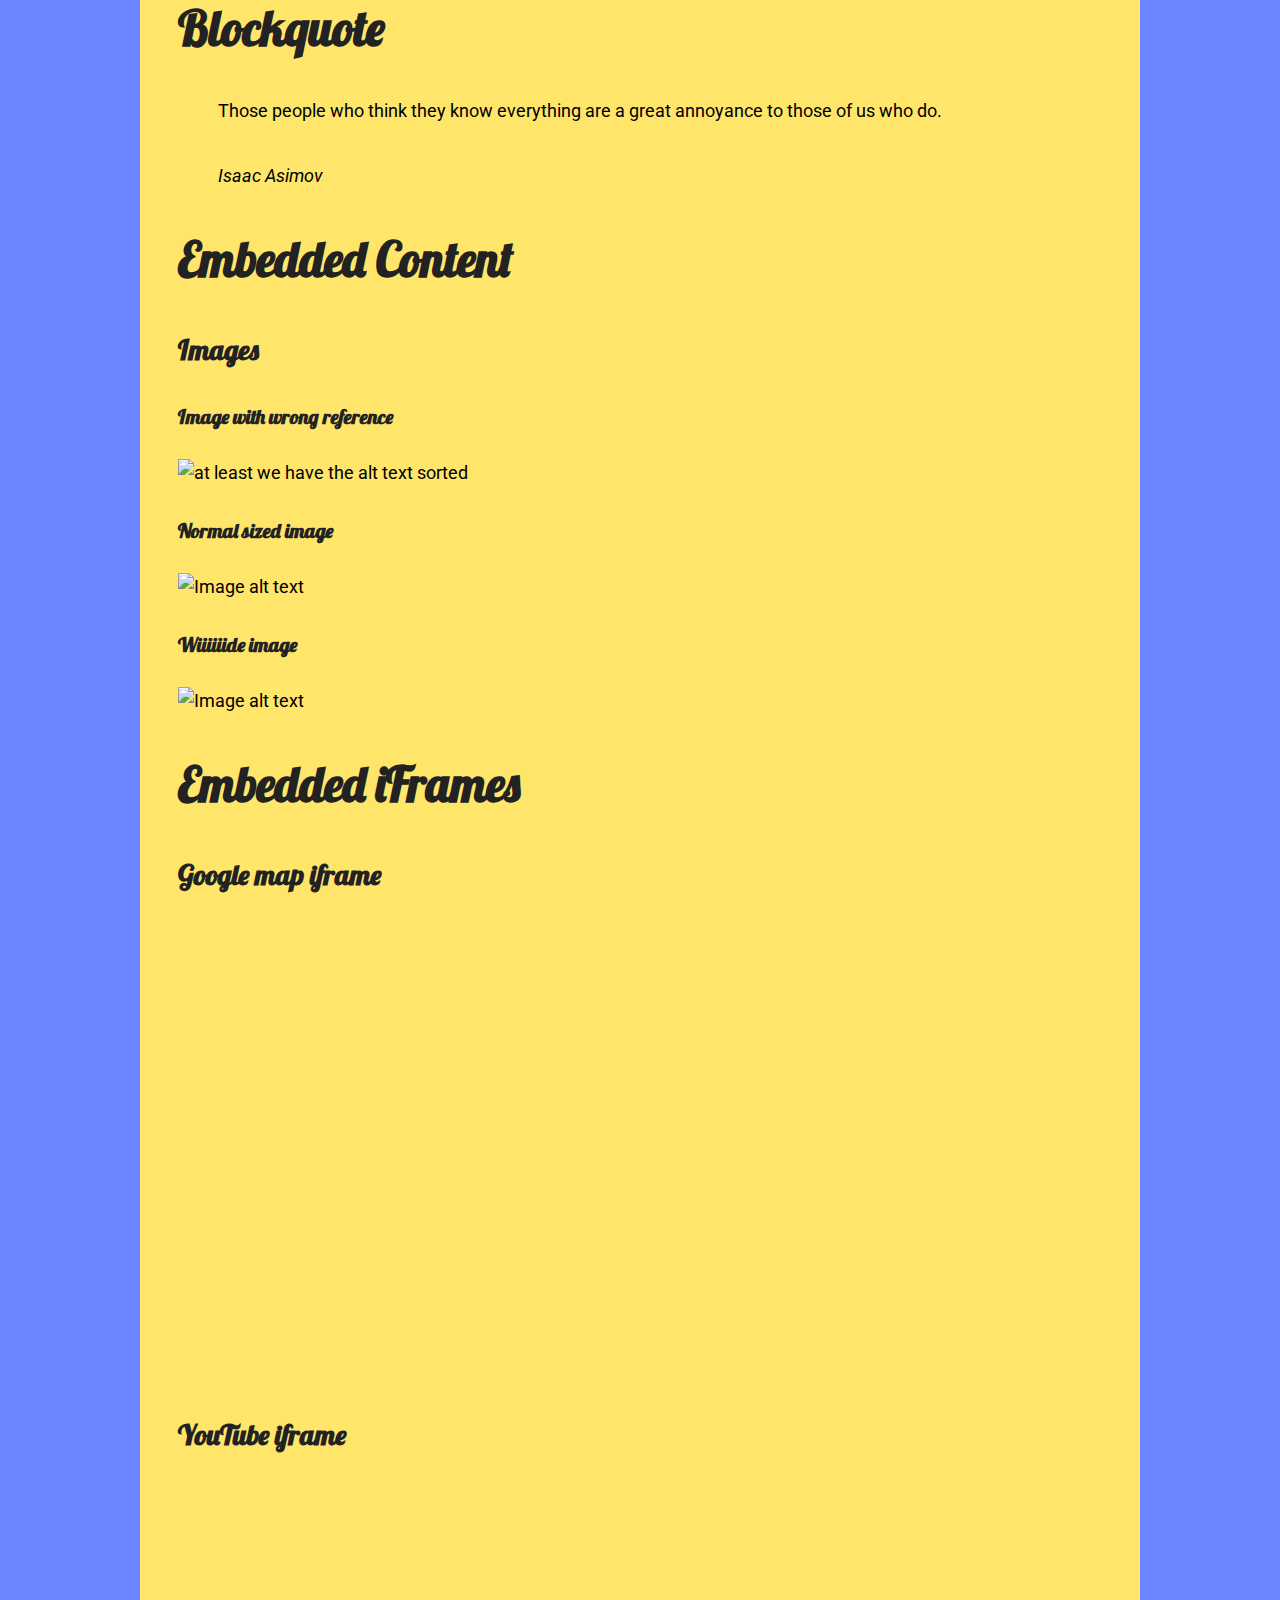
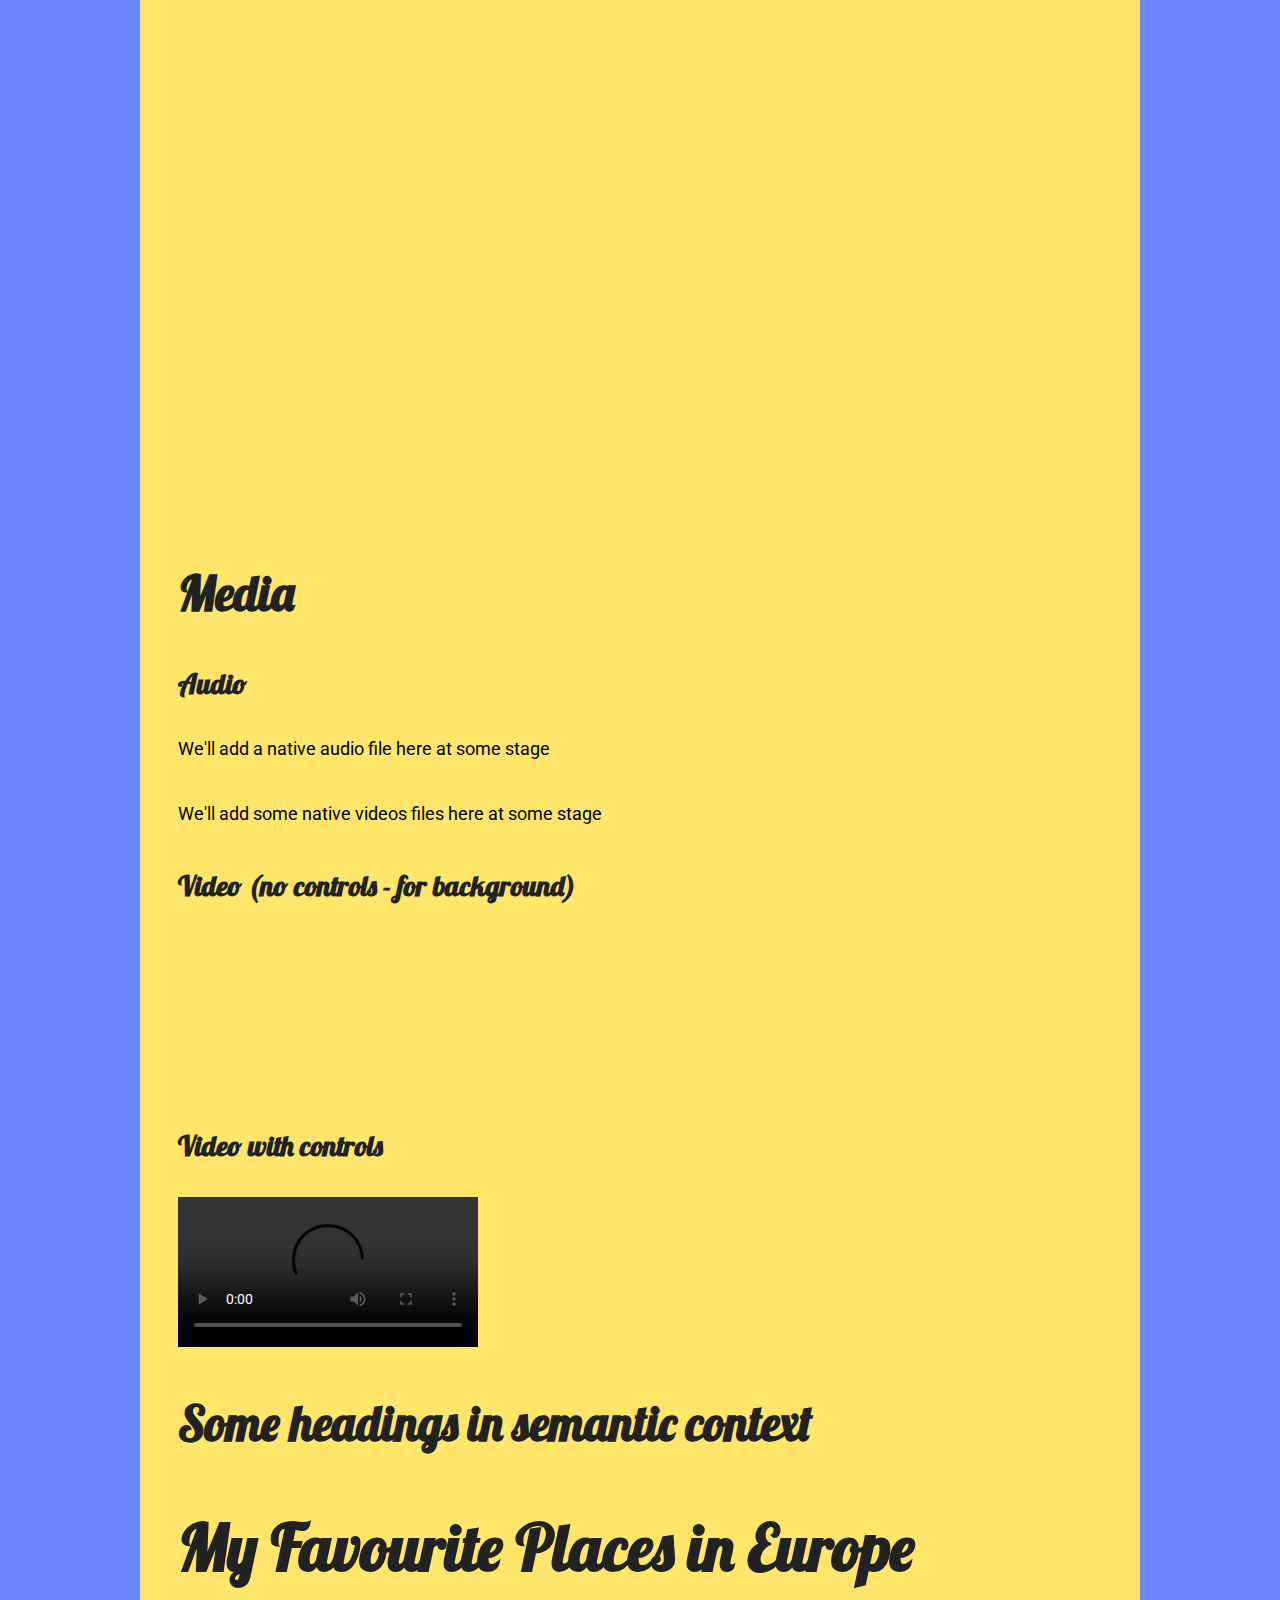
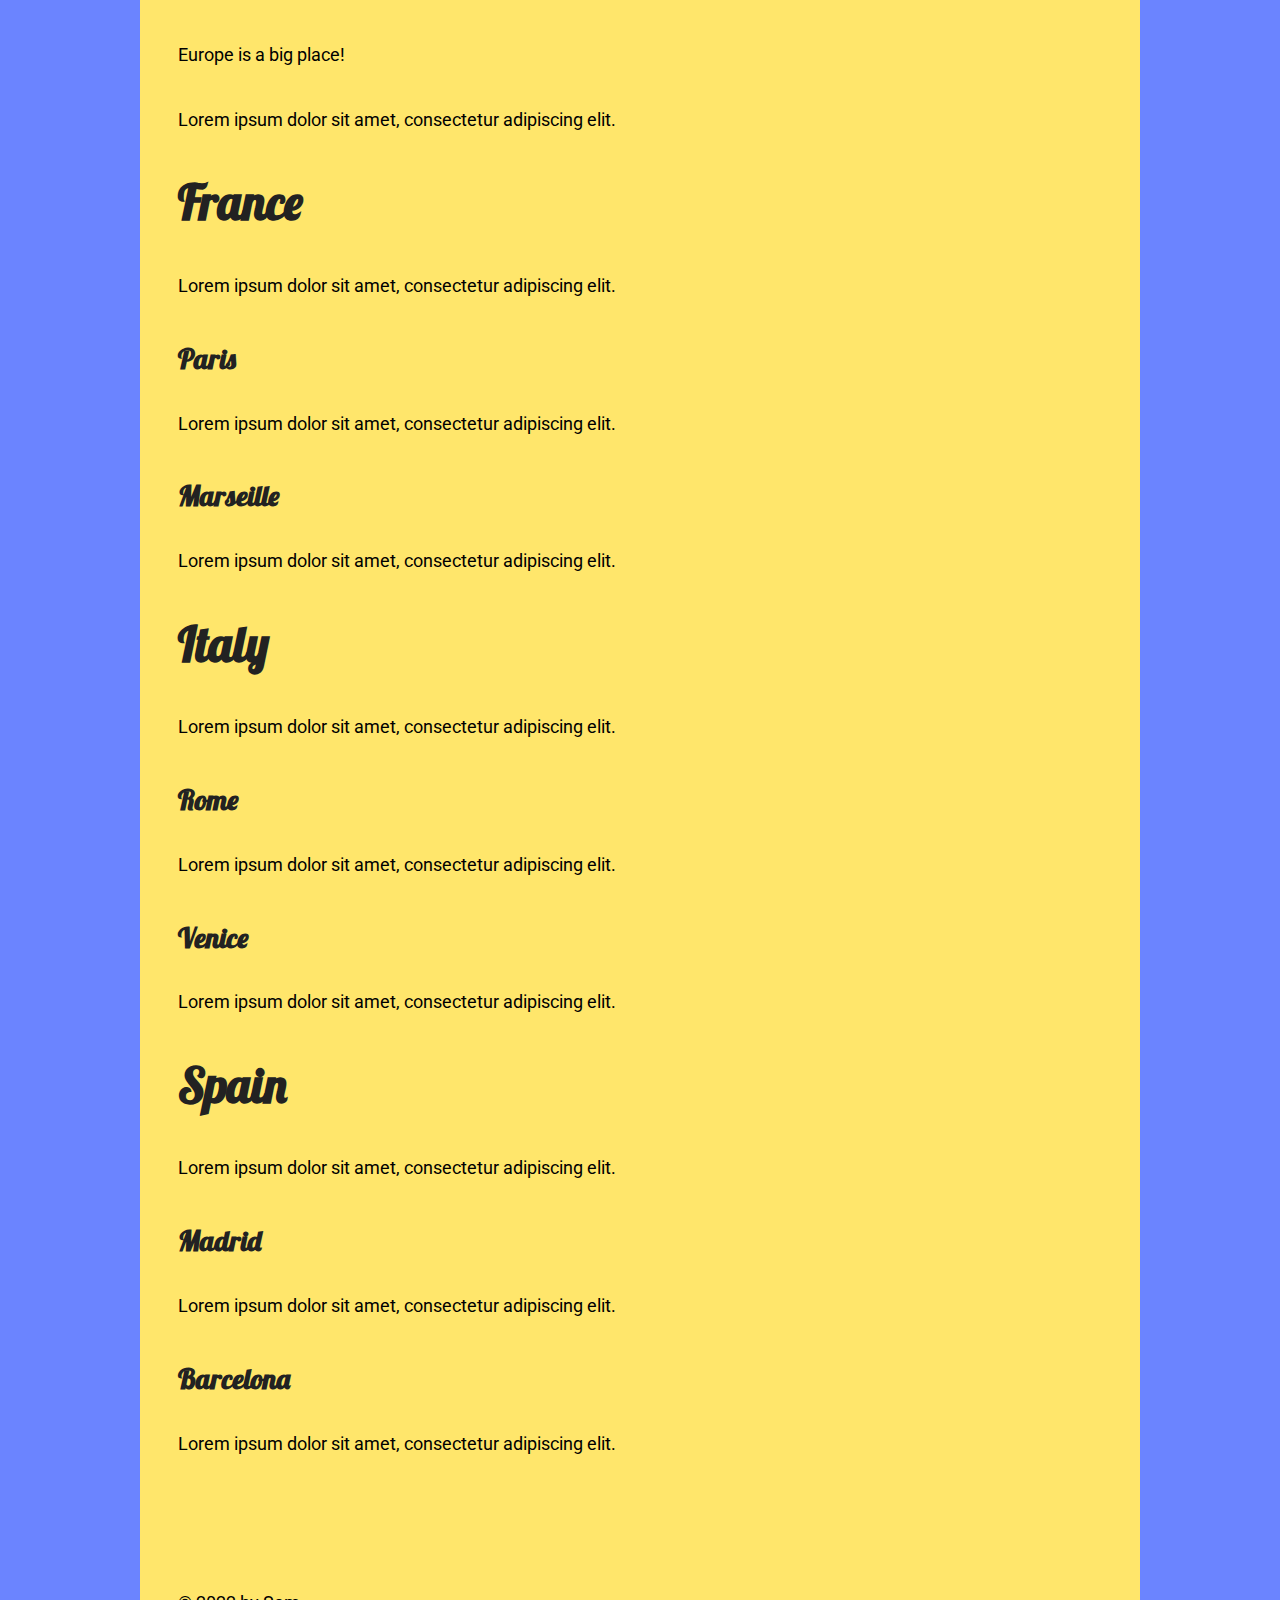
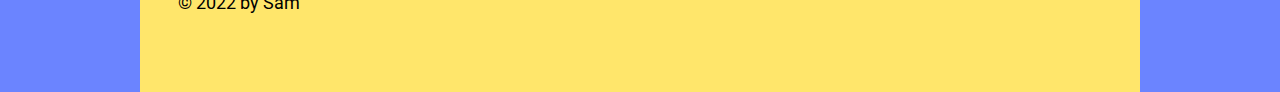
==== commit 6fbf311f: "extra bits from week 8" ====
--- a/index.html
+++ b/index.html
@@ -14,10 +14,12 @@
 <body>
 
     <header>
-        <p>This is the header section</p>
+        <section class="layout-wide">
+            <p>This is the header section</p>
+        </section>
     </header>
 
-    
+
 
     <main>
 
@@ -49,18 +51,19 @@
 
 
 
-                <h2>Here's some text that has a really long heading and I hope it will span over 2 lines so I can demonstrate what I'm about to say.</h2>
+                <h2>Here's some text that has a really long heading and I hope it will span over 2 lines so I can
+                    demonstrate what I'm about to say.</h2>
 
 
                 <p>I want this bit to be <strong>bold</strong>.</p>
-                
+
                 <p>I want this text to be <em>italics</em>.</p>
 
                 <p>I want this to be <span class="highlight">highlighted</span> because I like things.</p>
             </section>
 
 
-            
+
 
             <!--
     This is where the main body text goes.
@@ -314,7 +317,9 @@
     </main>
 
     <footer>
-        <p>This is the footer.</p>
+        <section class="layout-wide">
+            <p>&copy; 2022 by Sam</p>
+        </section>
     </footer>
 
 </body>
--- a/resources/css/style.css
+++ b/resources/css/style.css
@@ -7,10 +7,29 @@
     box-sizing: border-box;
 }
 
+:root { 
+	--main-bg-color: #6b84ff; 
+
+    --main-font: 'Roboto', sans-serif;
+
+    --heading-font: 'Lobster', cursive;
+
+
+
+	/* --main-text-color: #34495e;
+	--link-color: #ff5b5e; 
+	--border-color: #97a4b1; 
+	--alternative-bg-color: #191931; 
+	--alternative-text-color: #e8eef4; 
+
+	--vertical-spacer: 20px; */
+}
+
+
 body {
-    background-color: #6b84ff;
+    background-color: var(--main-bg-color);
 
-    font-family: 'Roboto', sans-serif;
+    font-family: var(--main-font);
 
     font-size: 18px;
     line-height: 1.6;
@@ -47,7 +66,7 @@
 h3,
 h4,
 h5 {
-    font-family: 'Lobster', cursive;
+    font-family: var(--heading-font);
     color: #222;
 }
 
@@ -93,11 +112,14 @@
     margin-left: auto;
     margin-right: auto;
     padding: 3%;
+
+   
 }
 
 
 
 /* -------------------- HEADER */
+
 
 /* -------------------- NAVIGATION */
 
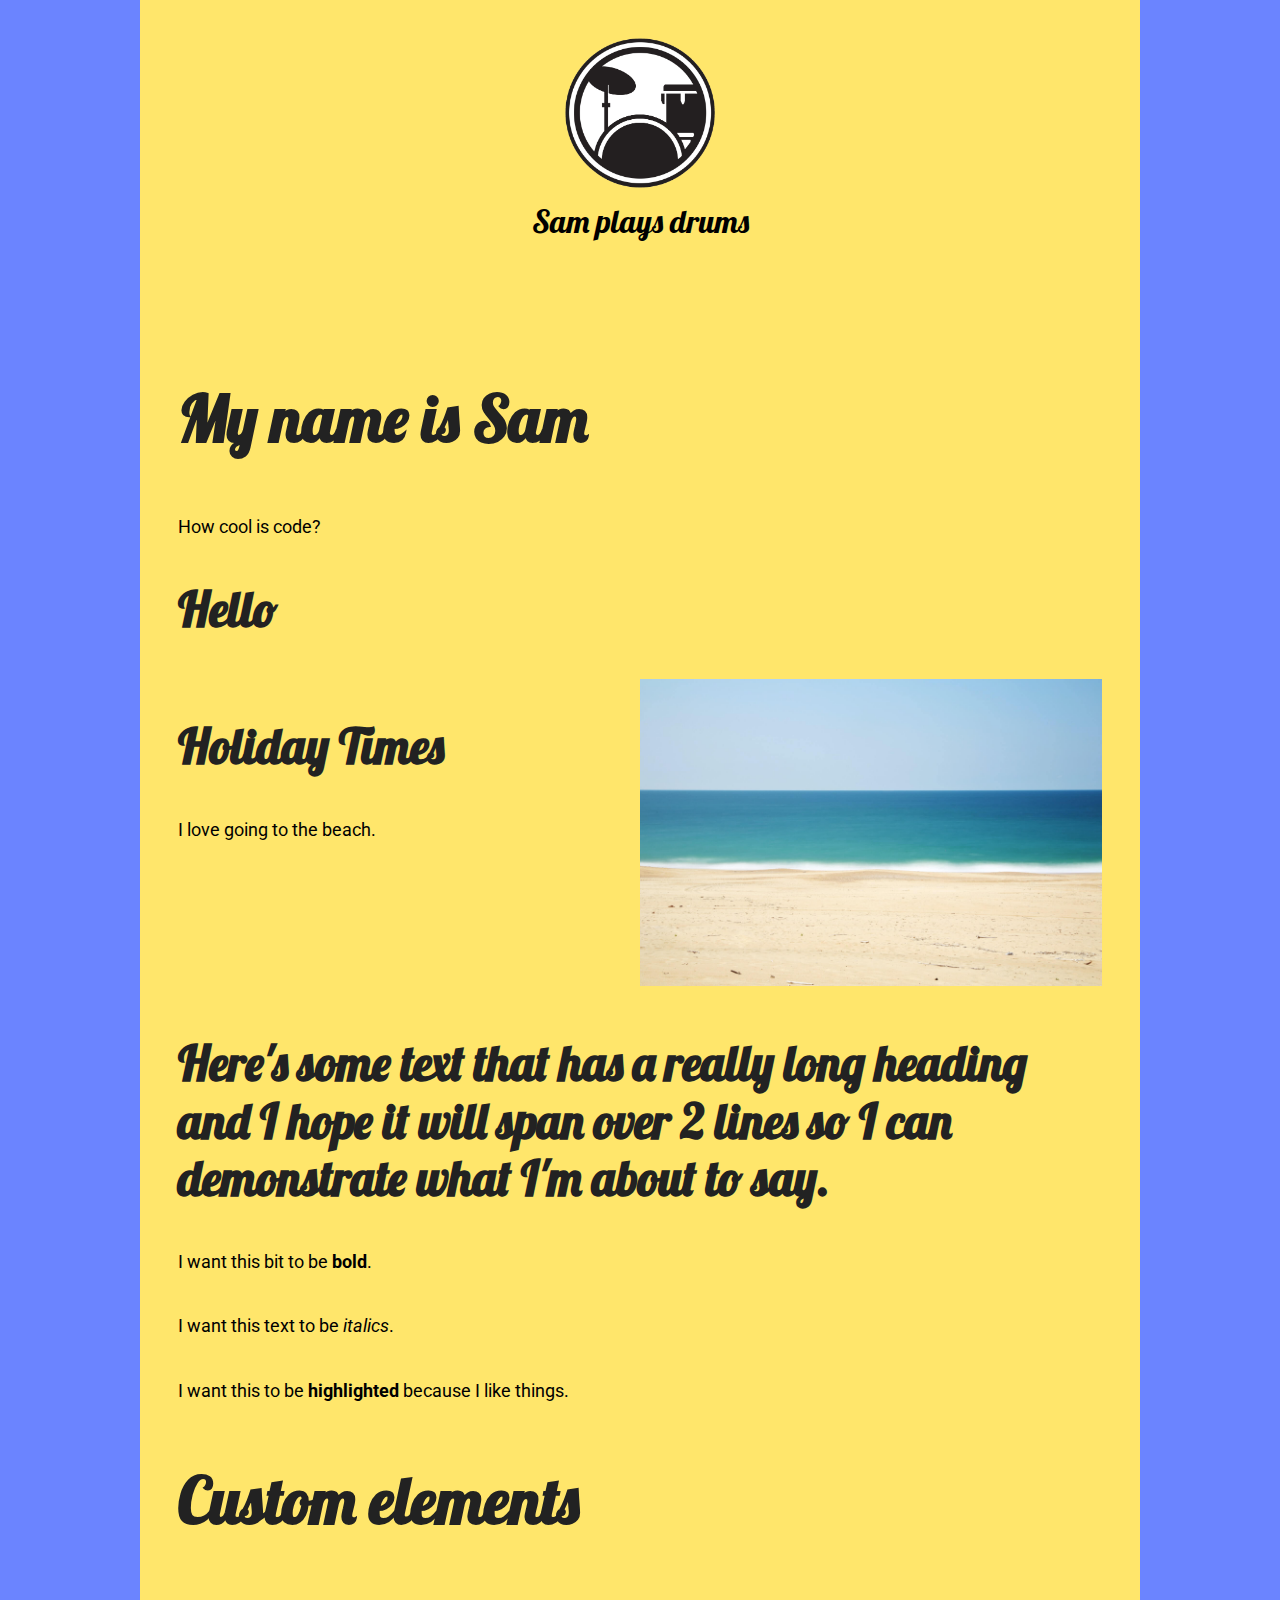
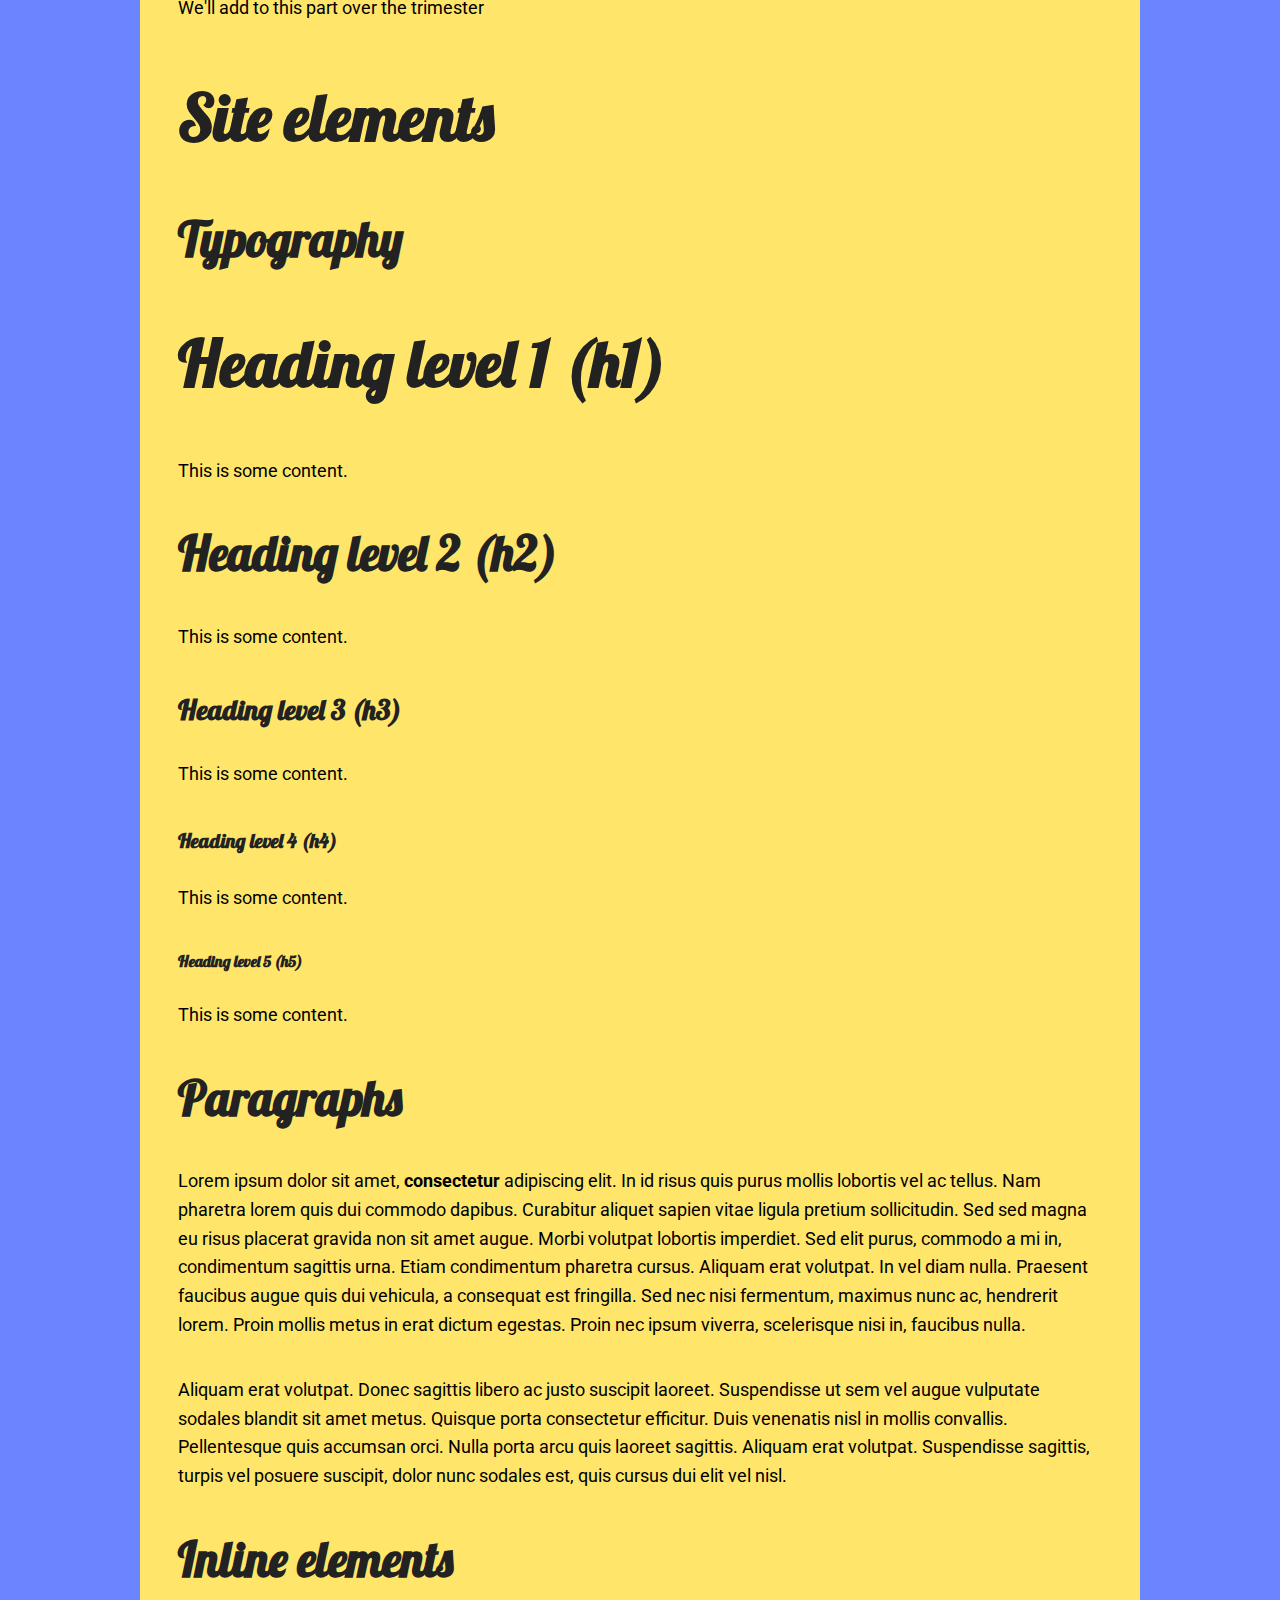
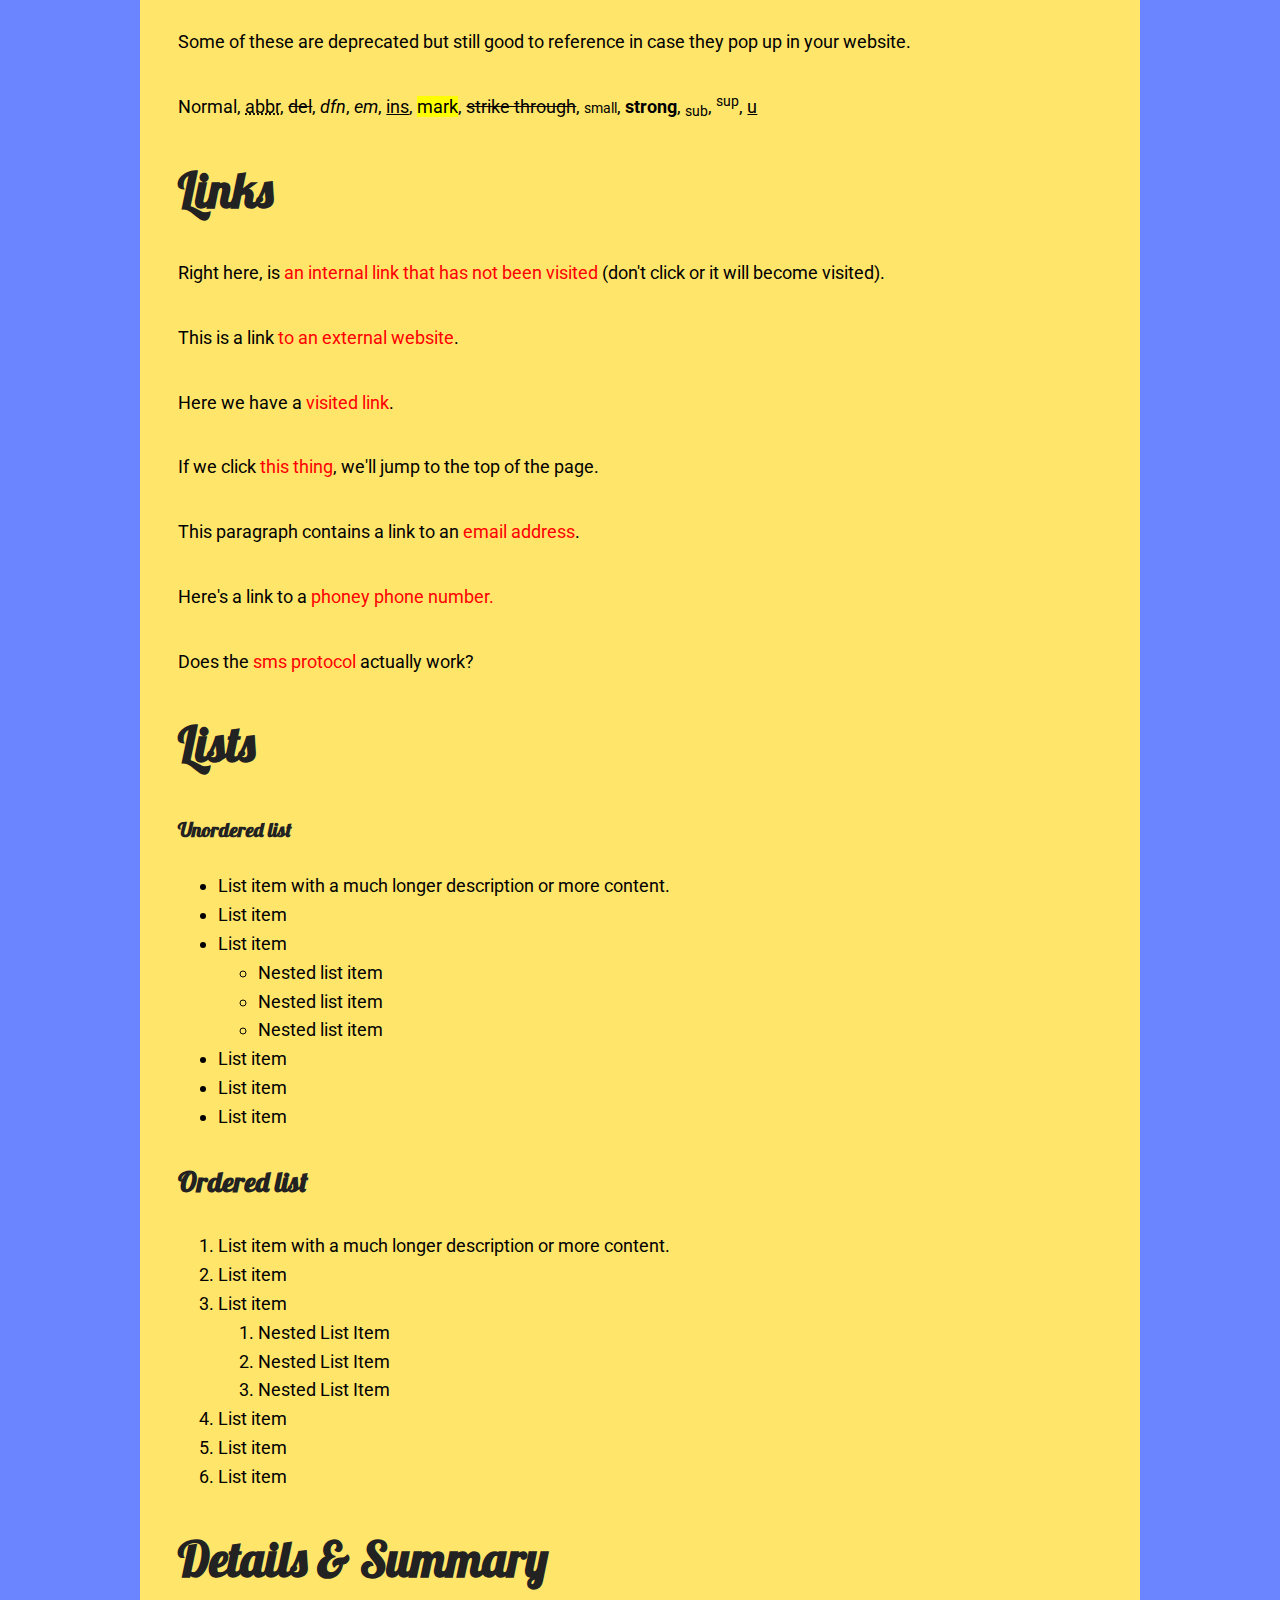
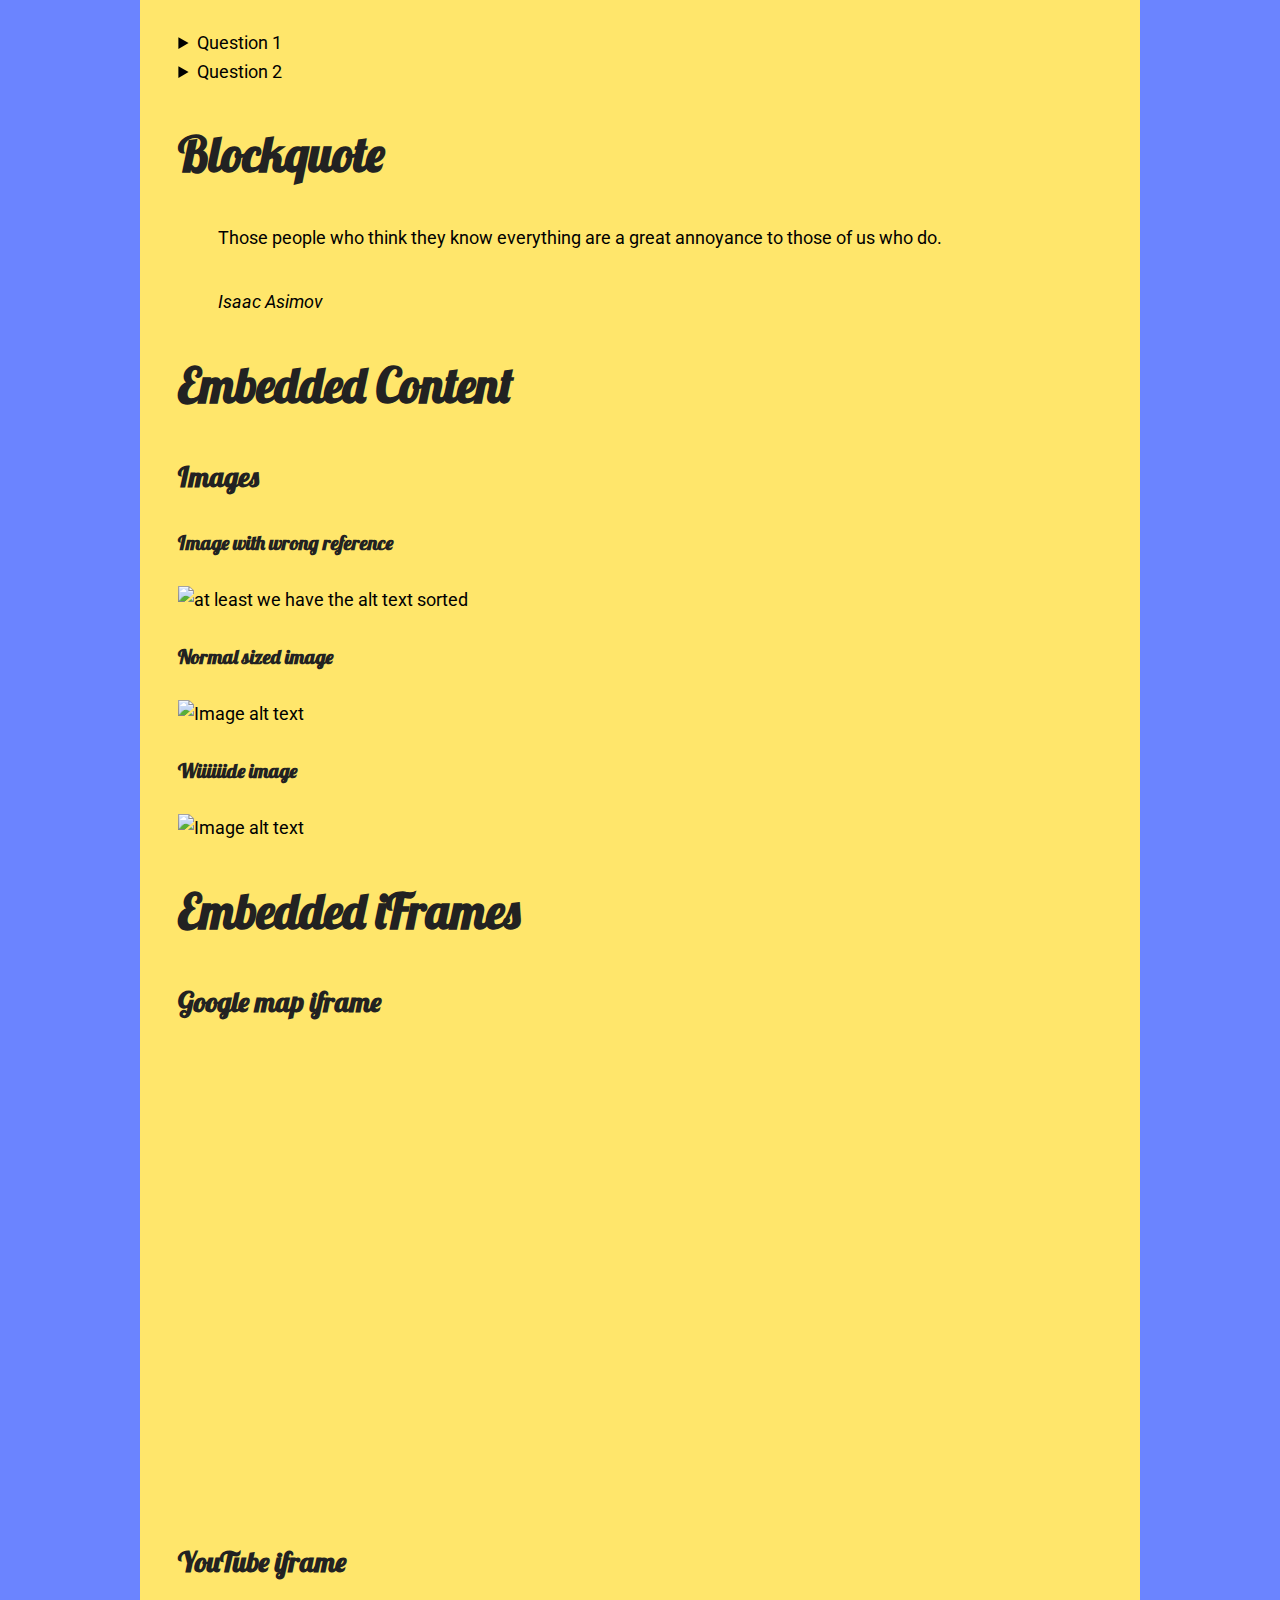
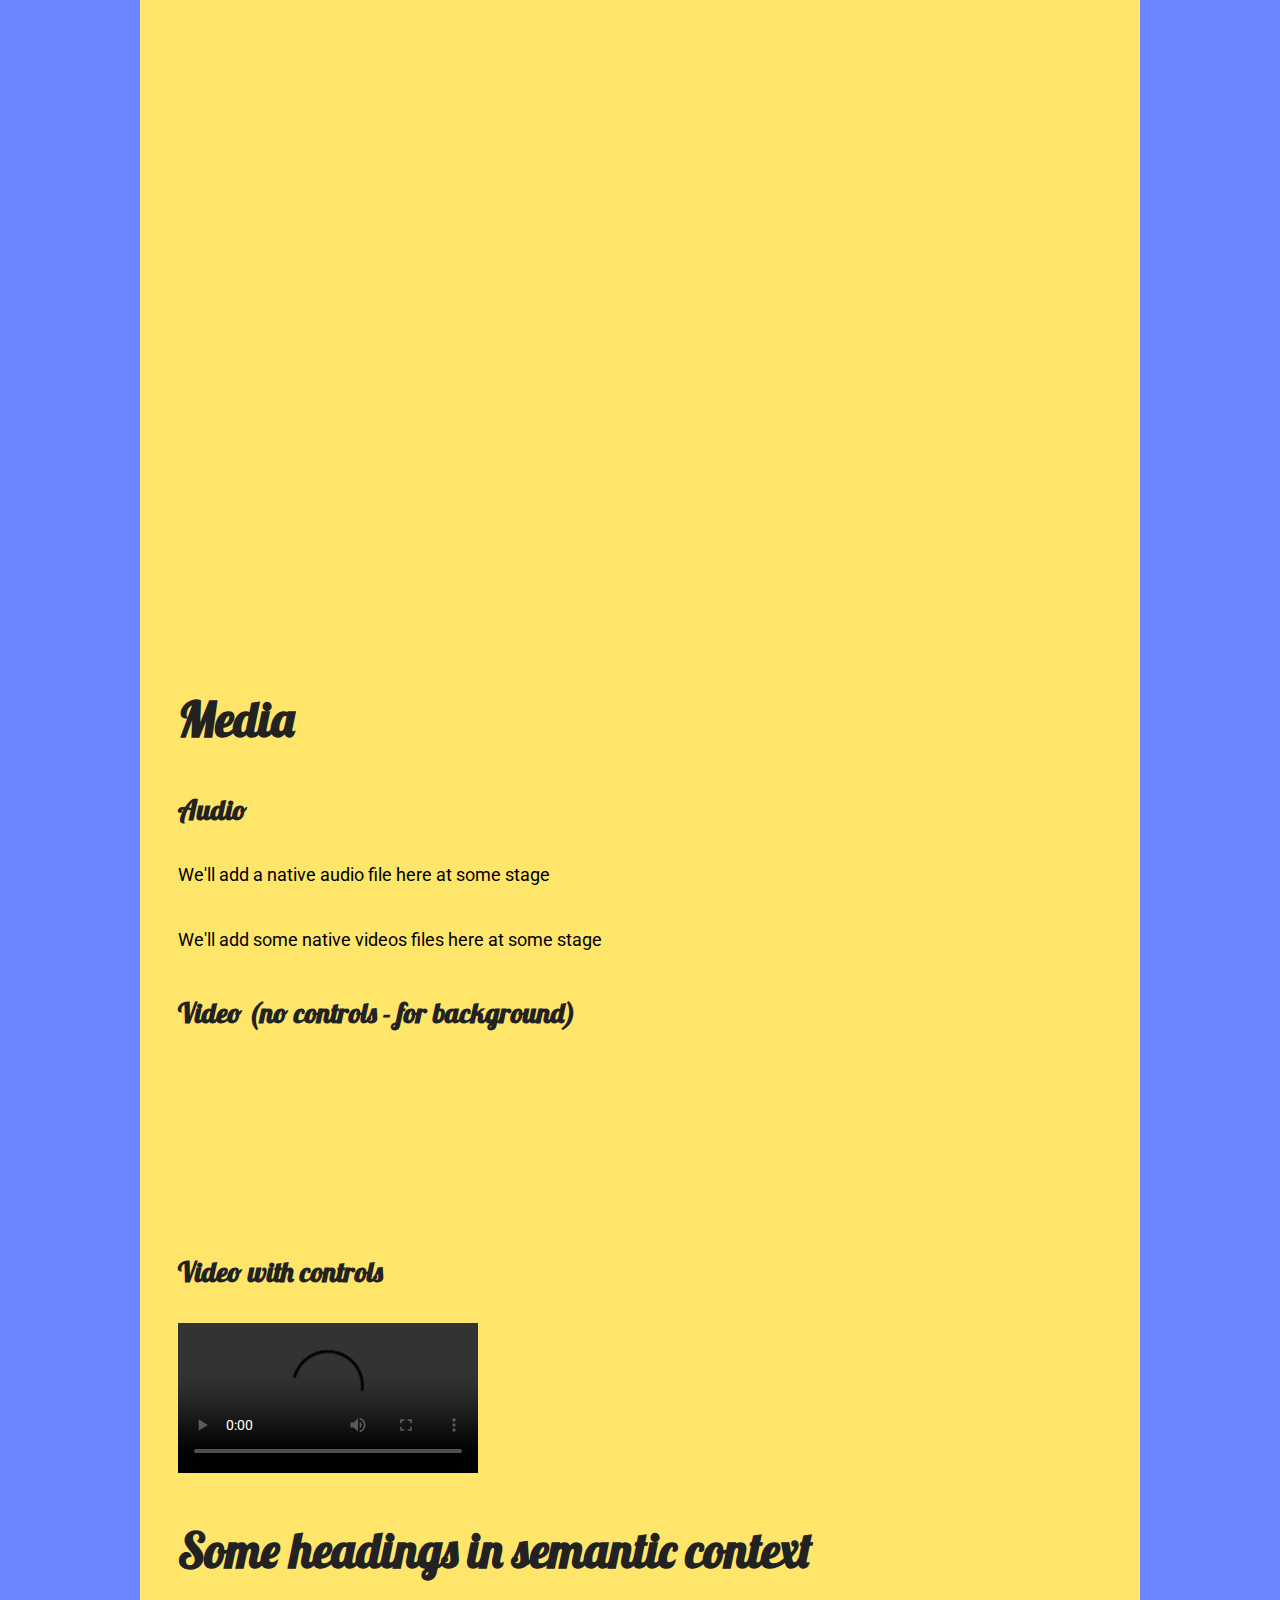
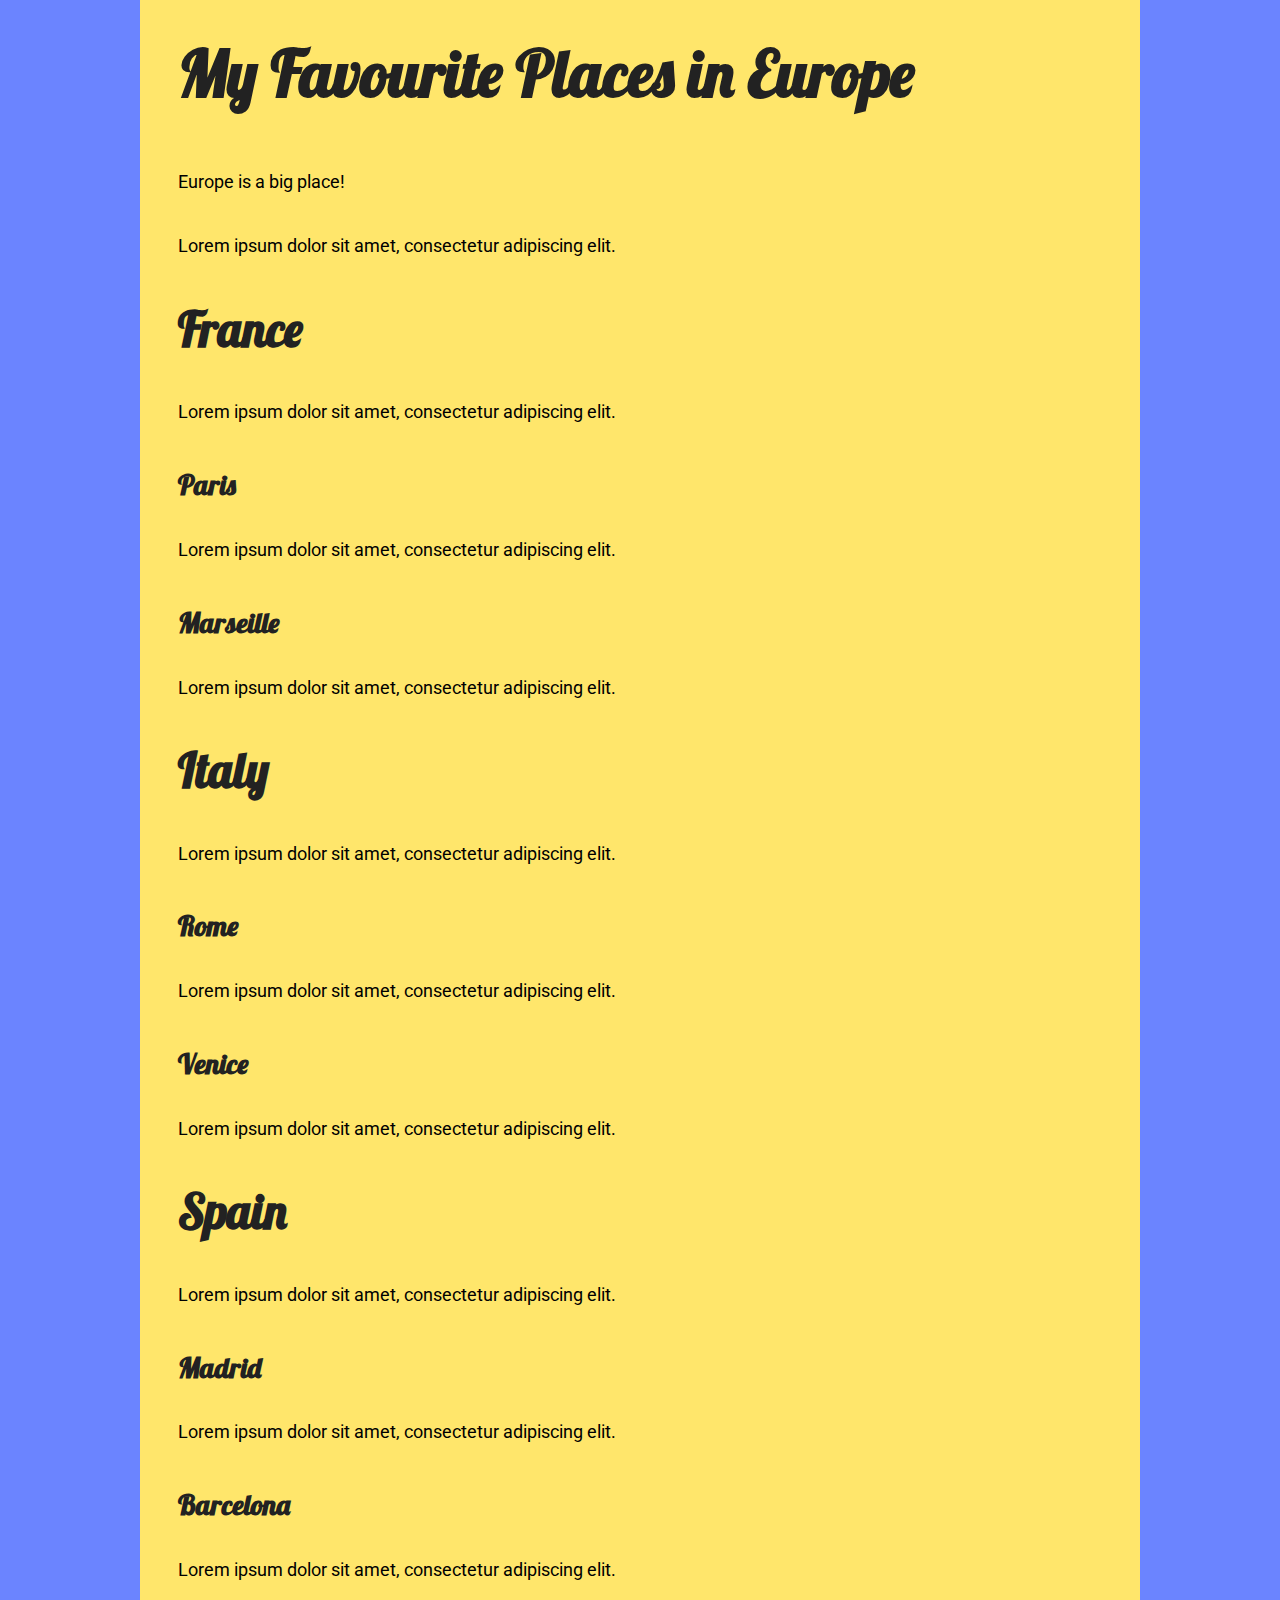
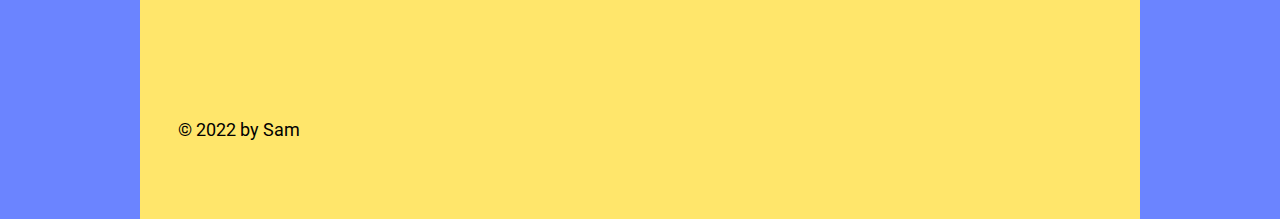
==== commit 1f1662ad: "added mobile header code" ====
--- a/index.html
+++ b/index.html
@@ -15,8 +15,16 @@
 
     <header>
         <section class="layout-wide">
-            <p>This is the header section</p>
+
+            <div class="header-image">
+                <img src="resources/images/drums.png" alt="silhouette of a black and white drumkit">
+            </div>
+
+            <div class="header-text">
+                Sam plays drums
+            </div>
         </section>
+
     </header>
 
 
--- a/resources/css/style.css
+++ b/resources/css/style.css
@@ -7,8 +7,8 @@
     box-sizing: border-box;
 }
 
-:root { 
-	--main-bg-color: #6b84ff; 
+:root {
+    --main-bg-color: #6b84ff;
 
     --main-font: 'Roboto', sans-serif;
 
@@ -16,7 +16,7 @@
 
 
 
-	/* --main-text-color: #34495e;
+    /* --main-text-color: #34495e;
 	--link-color: #ff5b5e; 
 	--border-color: #97a4b1; 
 	--alternative-bg-color: #191931; 
@@ -46,7 +46,7 @@
 
 a {
     color: red;
-    text-decoration: none; 
+    text-decoration: none;
 }
 
 a:hover {
@@ -72,7 +72,7 @@
 
 
 h1 {
-     
+
     font-size: 64px;
 }
 
@@ -100,7 +100,7 @@
 
 .highlight {
     font-weight: bold;
-  
+
 }
 
 /* -------------------- LAYOUTS */
@@ -113,13 +113,25 @@
     margin-right: auto;
     padding: 3%;
 
-   
+
 }
 
 
 
 /* -------------------- HEADER */
 
+header {
+    text-align: center;
+}
+
+.header-image img {
+    max-width: 150px;
+}
+
+.header-text {
+    font-family: 'Lobster', cursive;
+    font-size: 32px;
+}
 
 /* -------------------- NAVIGATION */
 
@@ -131,11 +143,11 @@
 
 .content-item {
     display: grid;
-    
+
 }
 
 @media screen and (min-width: 800px) {
-    
+
     .content-item {
         grid-template-columns: 1fr 1fr;
     }
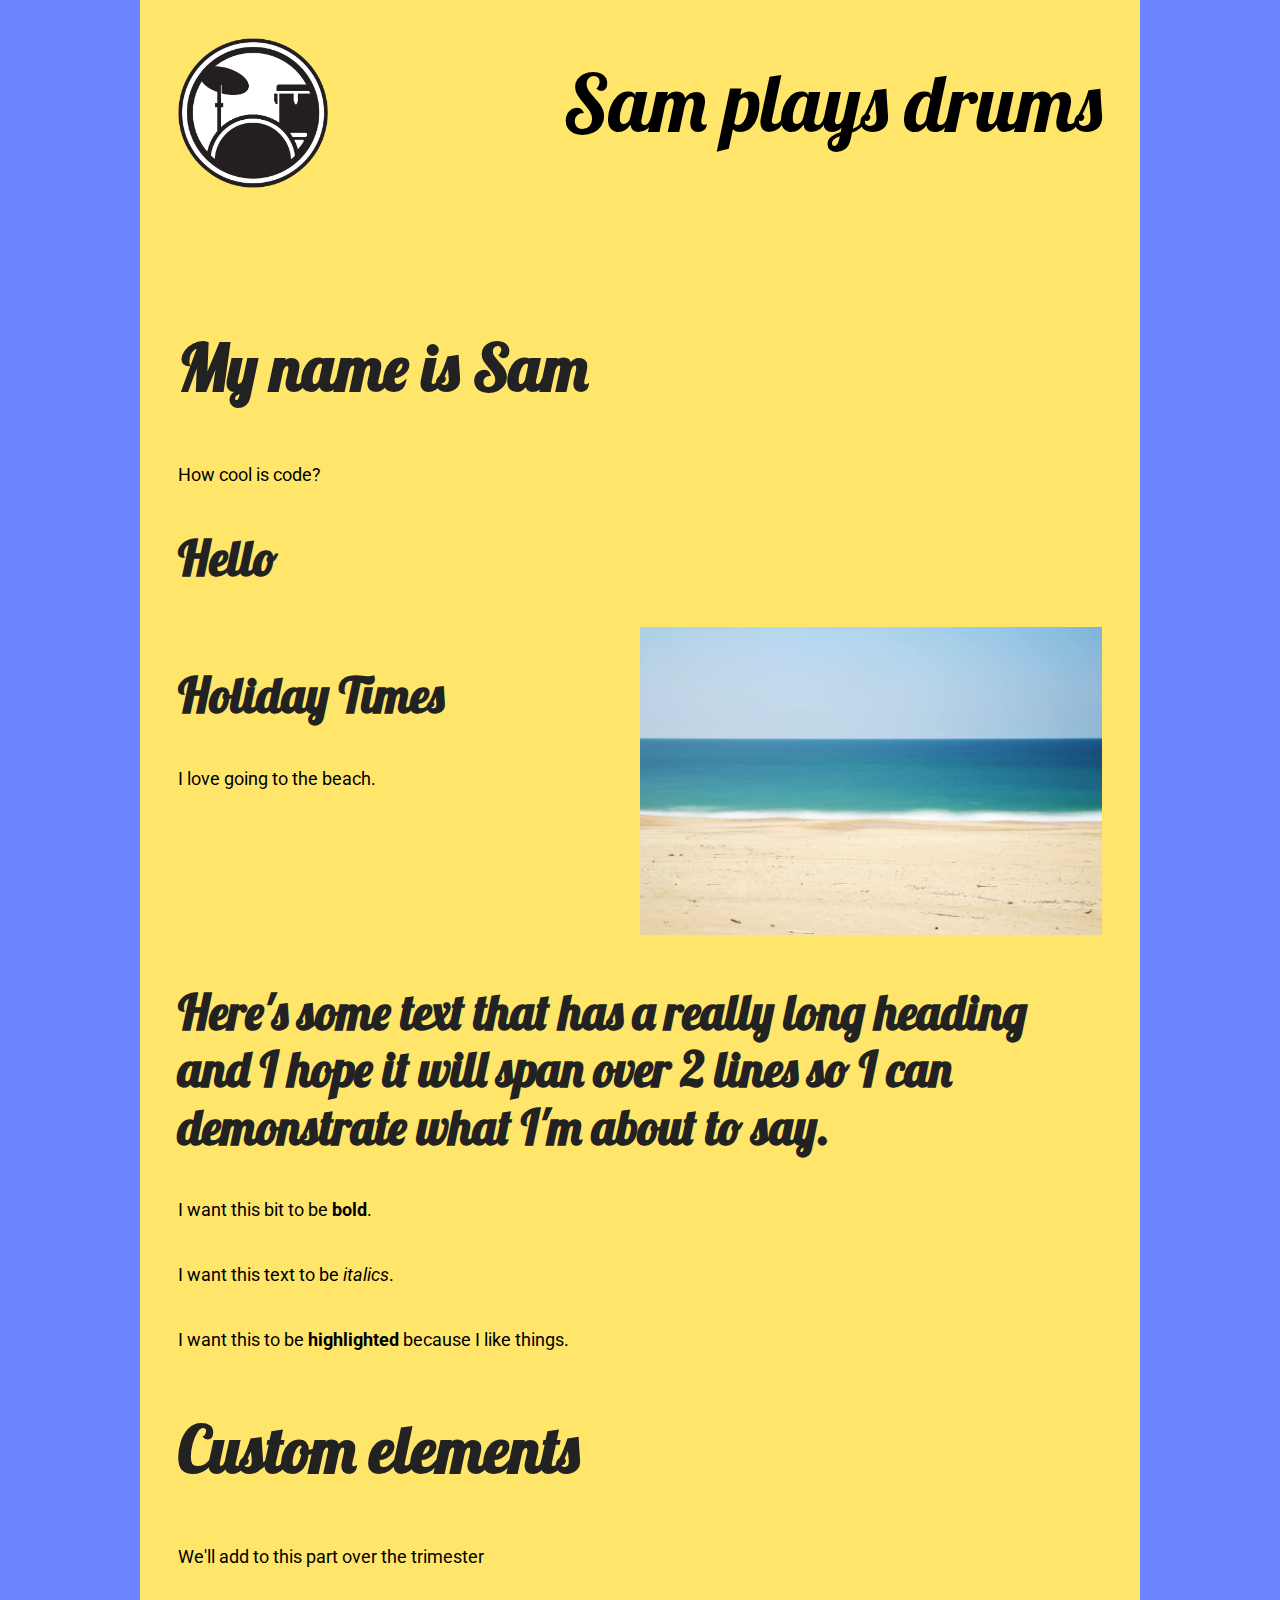
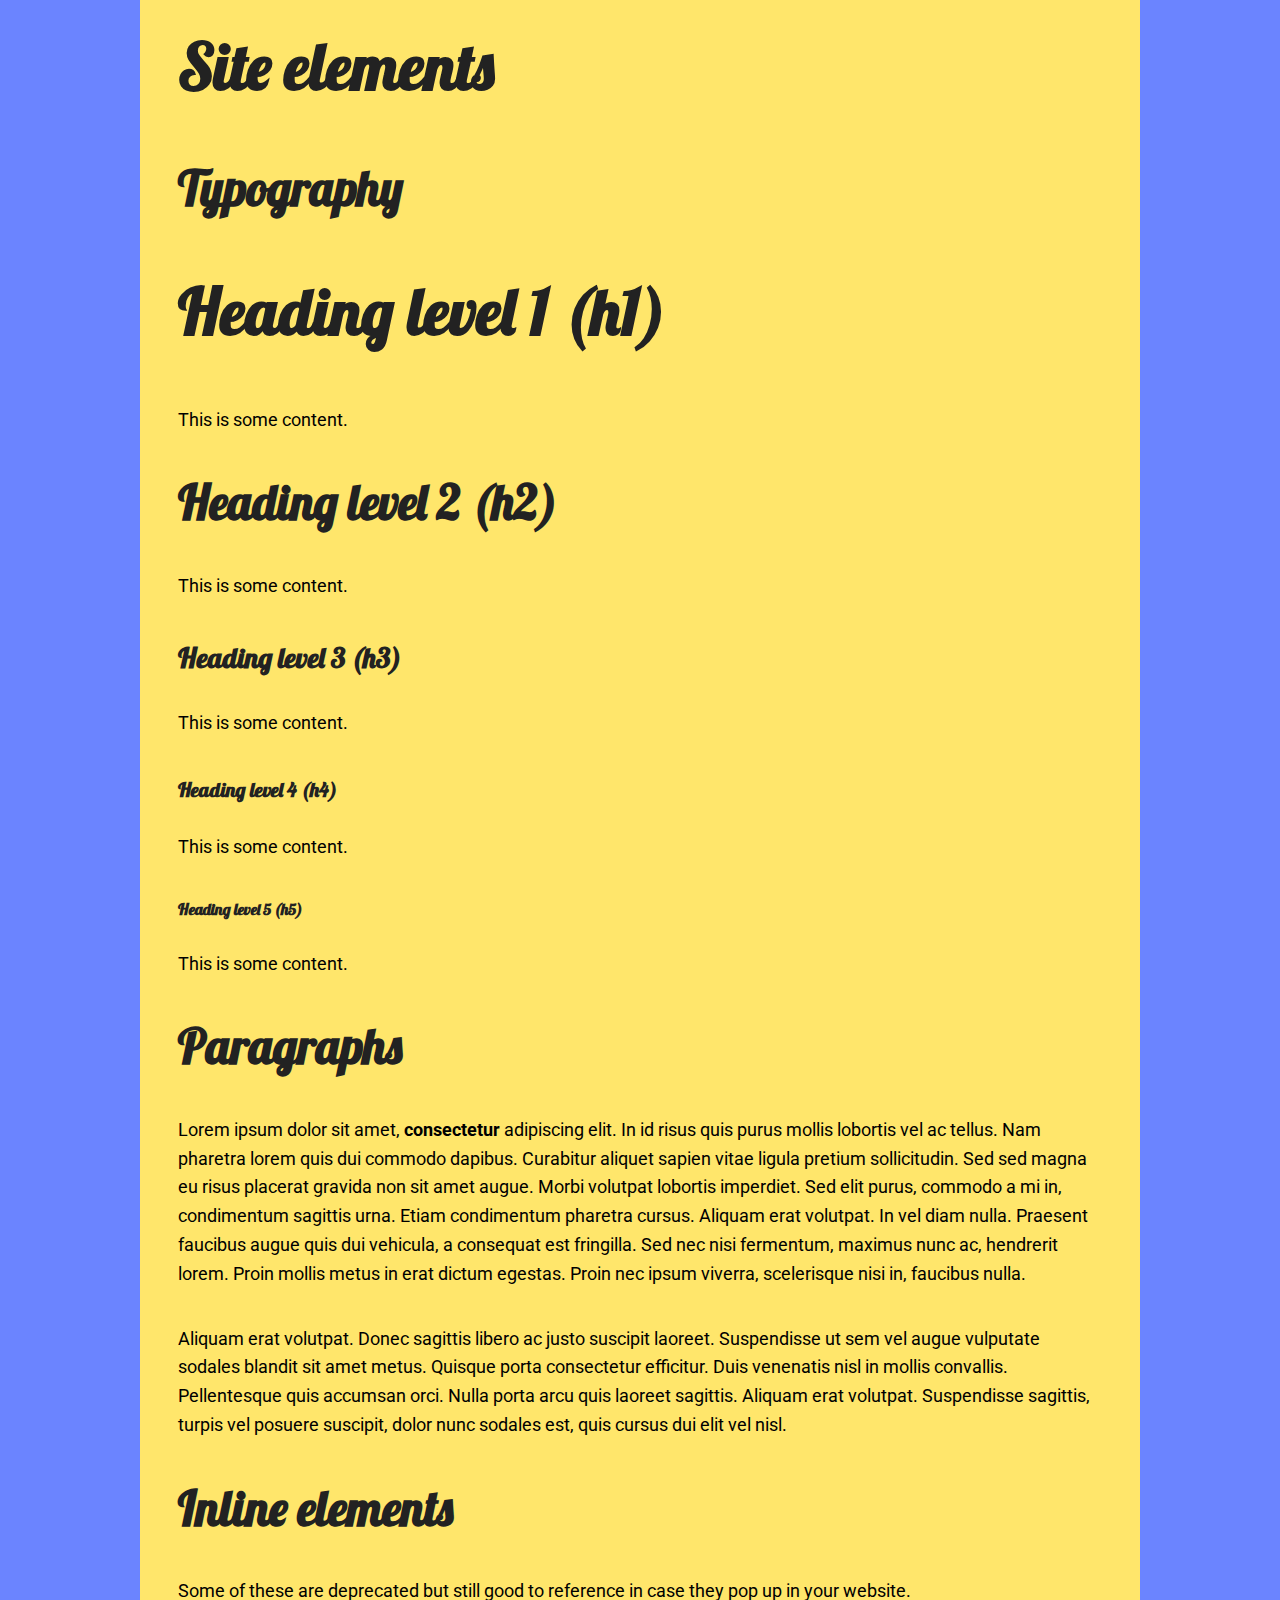
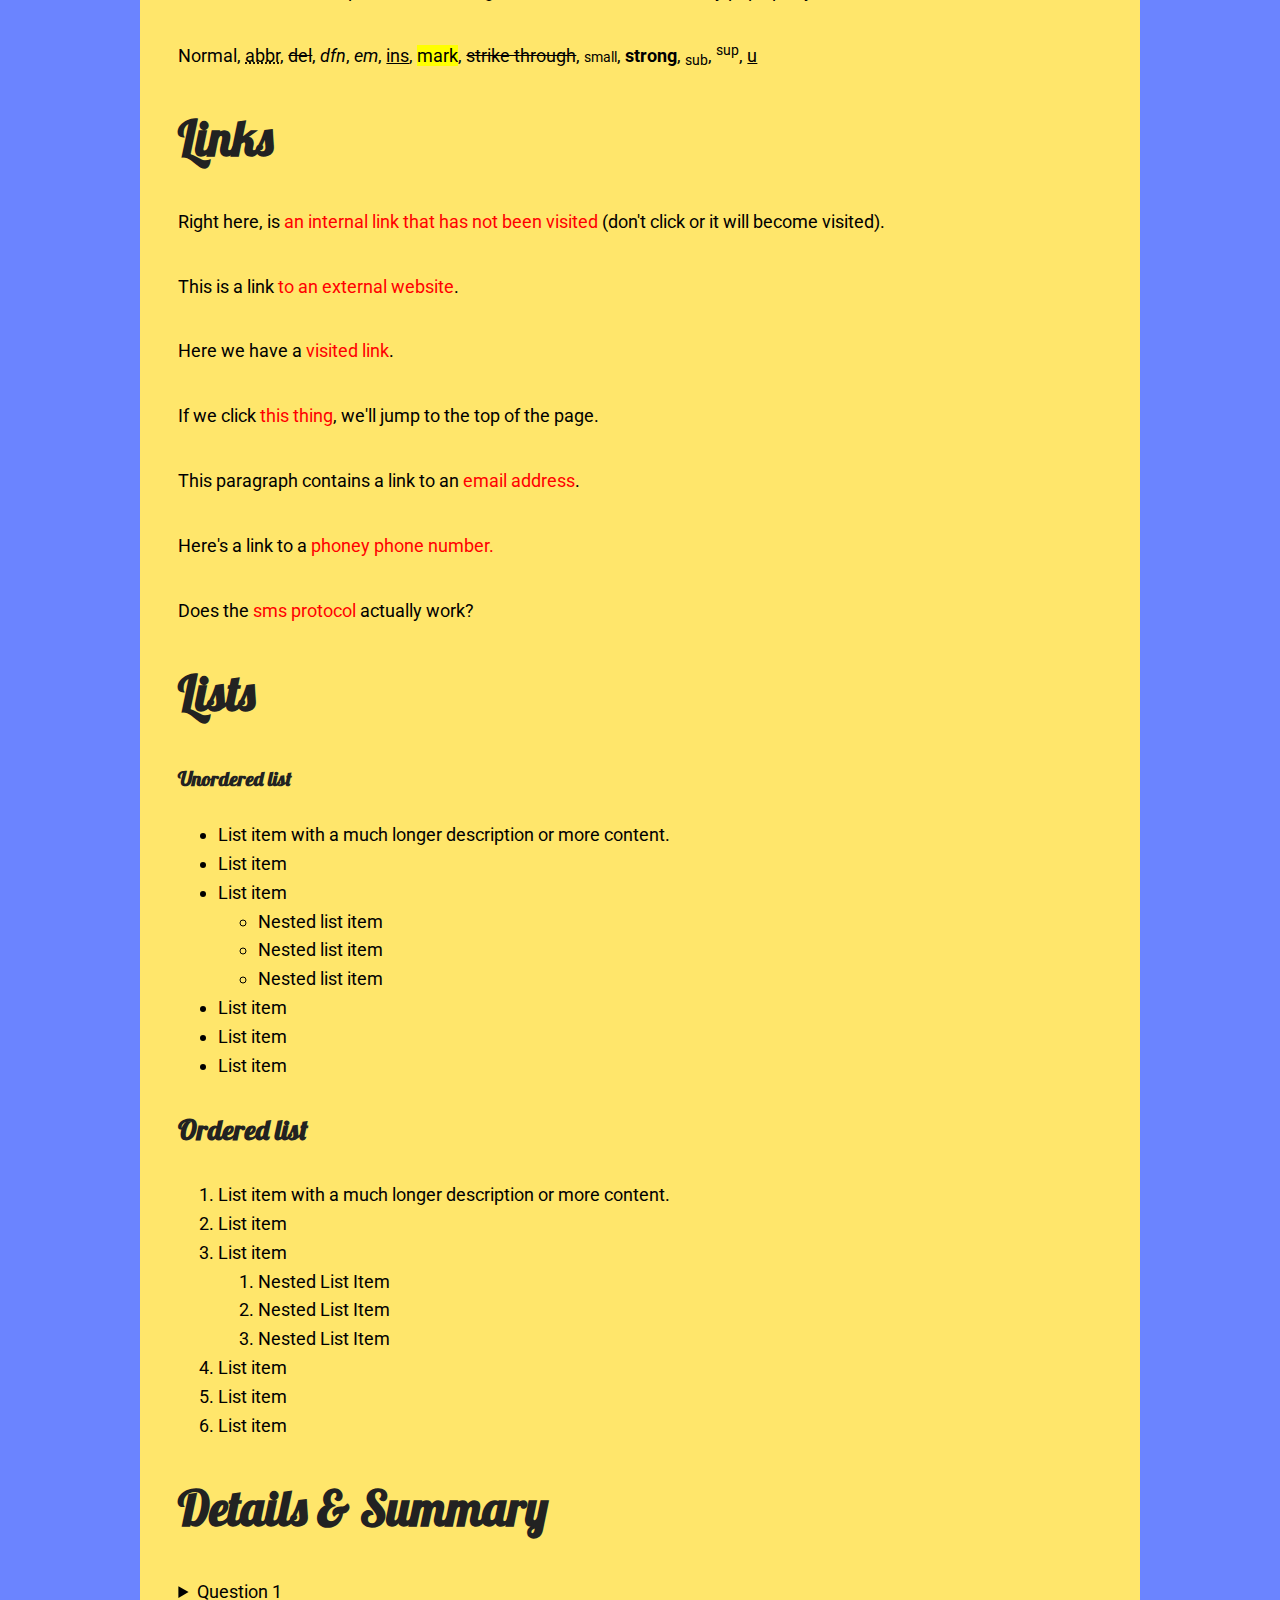
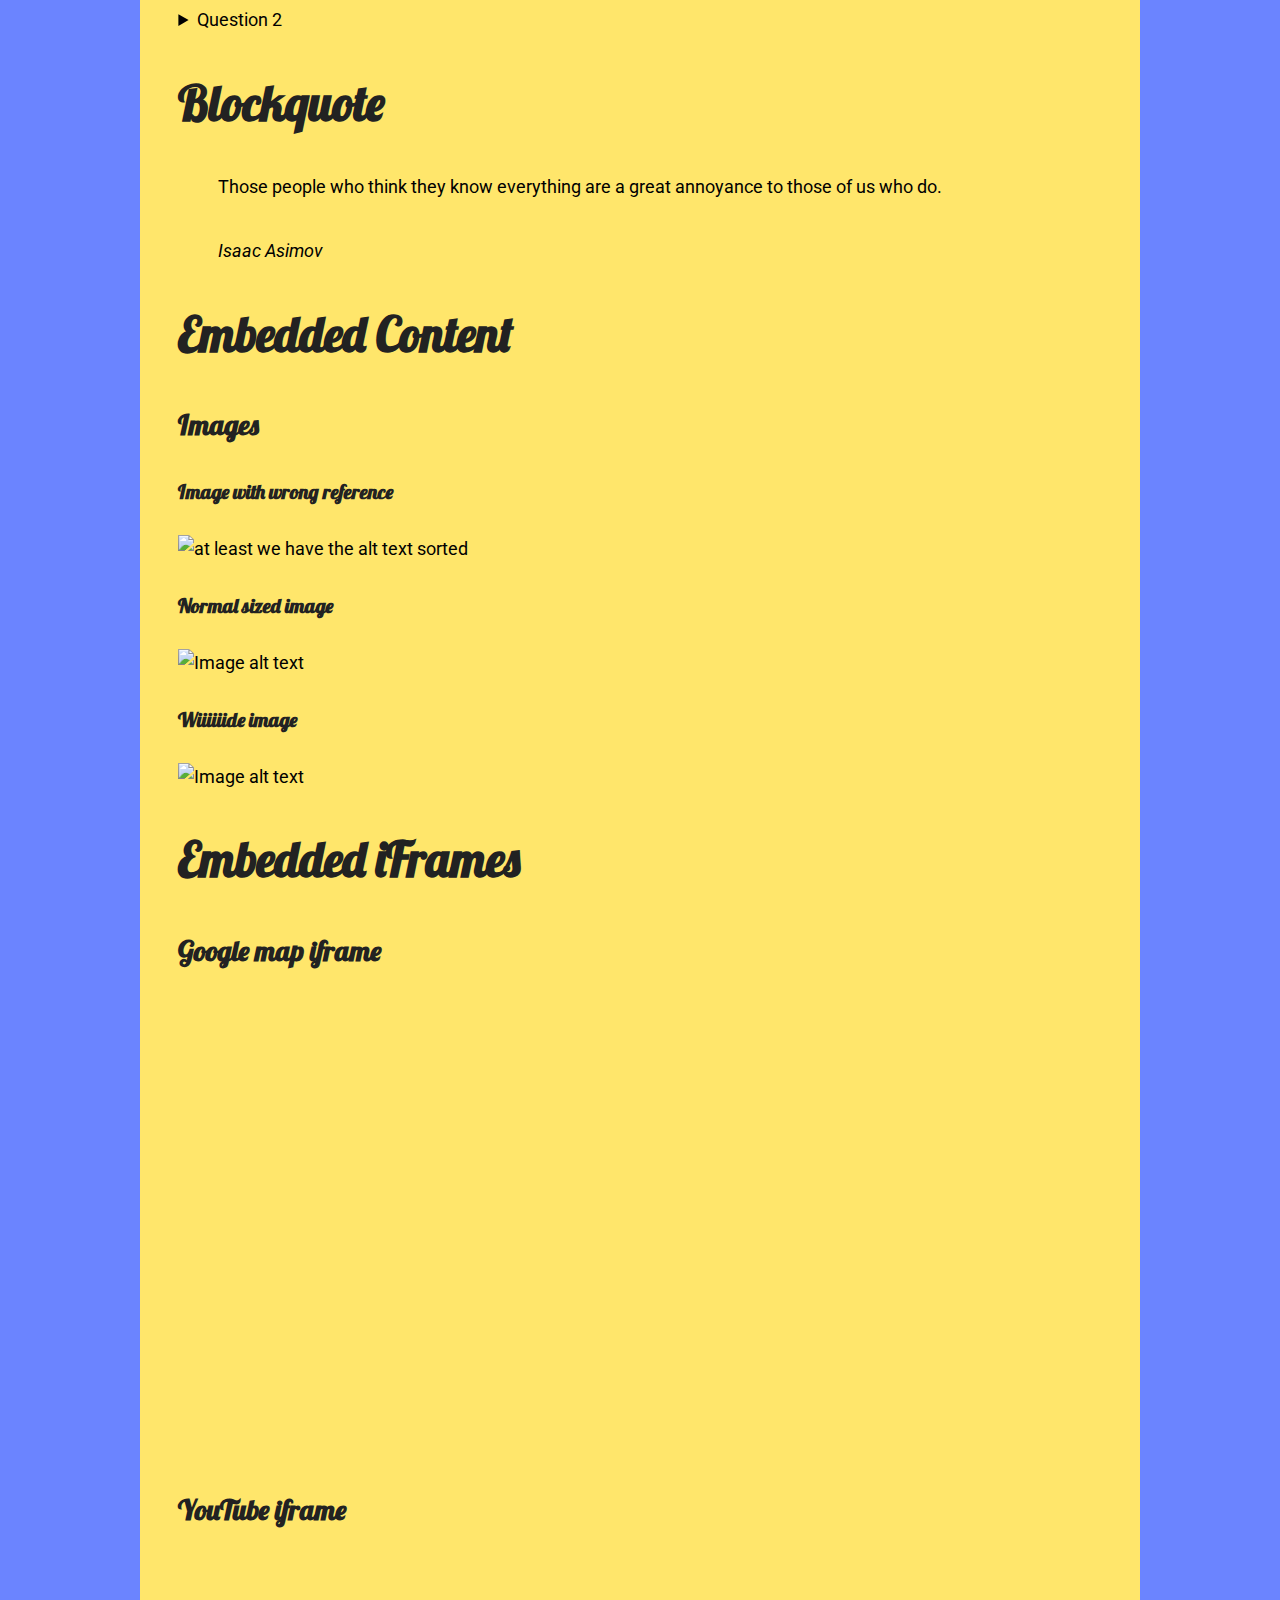
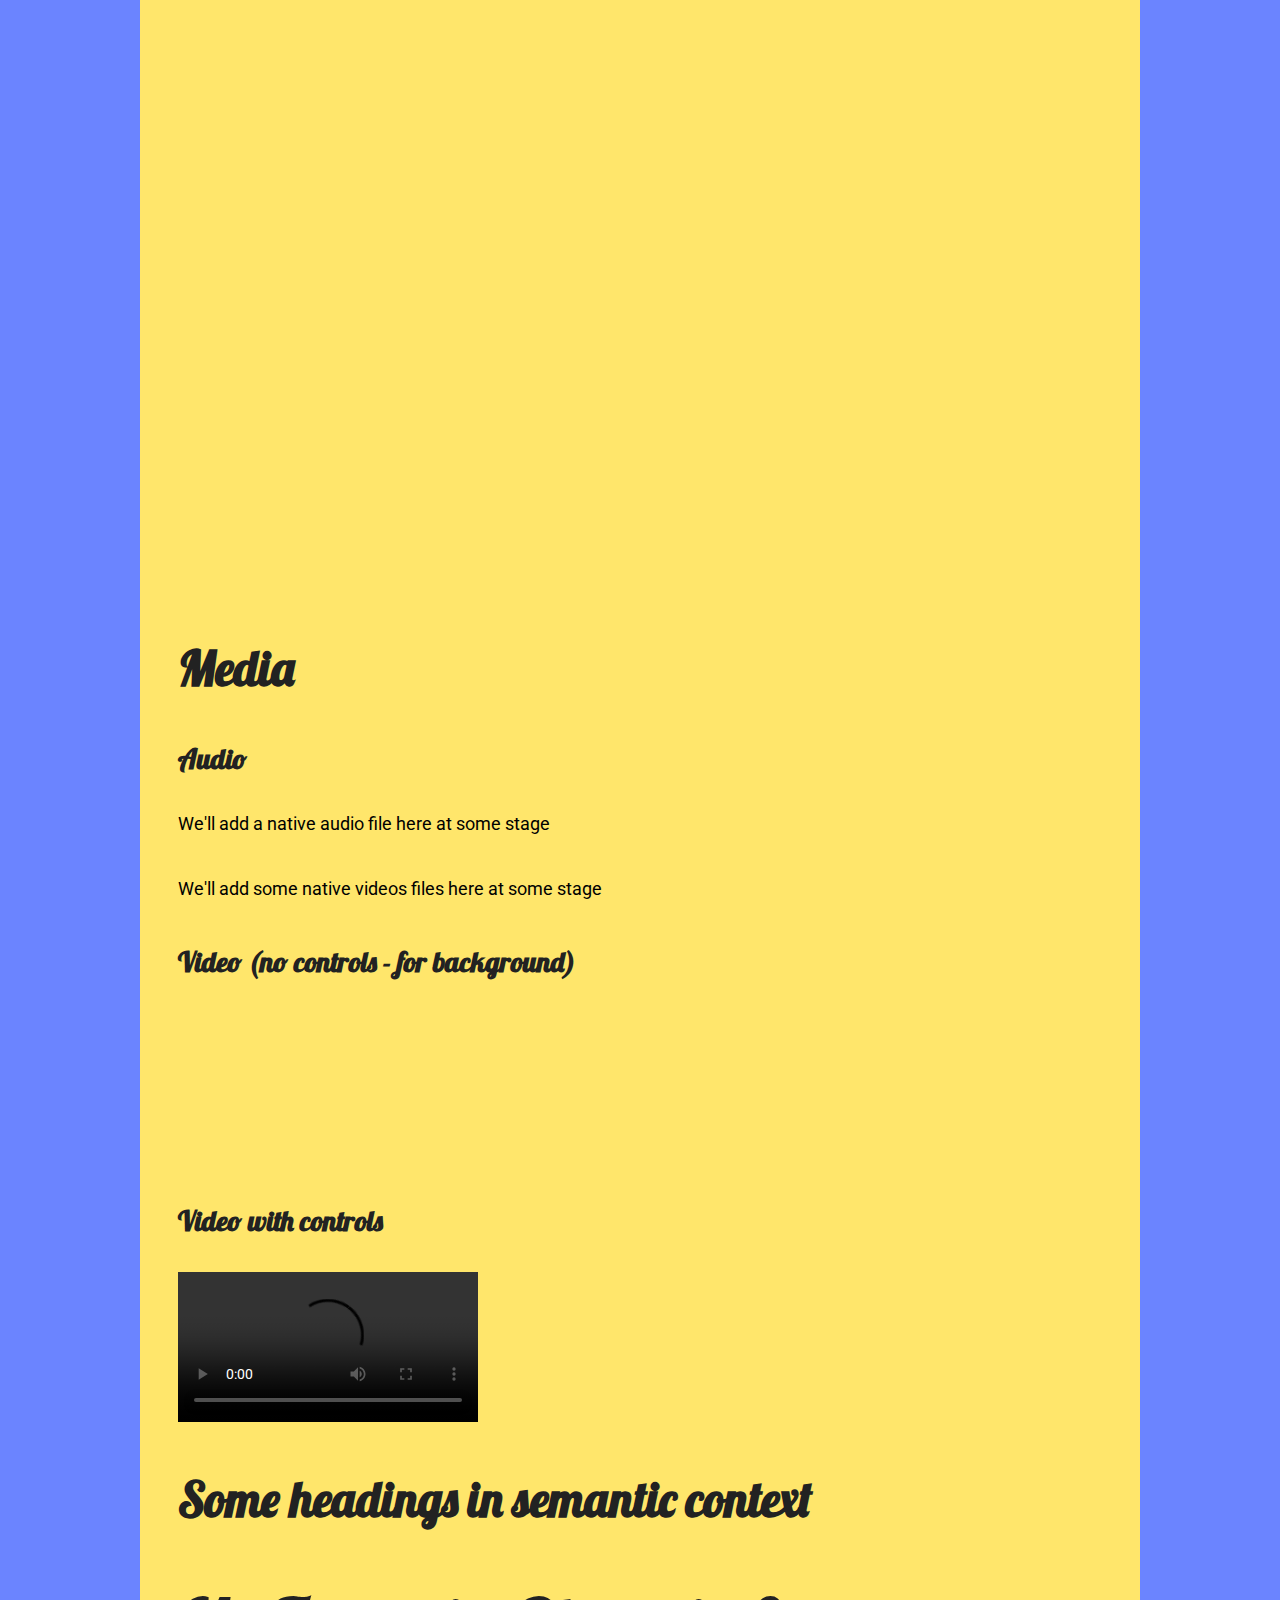
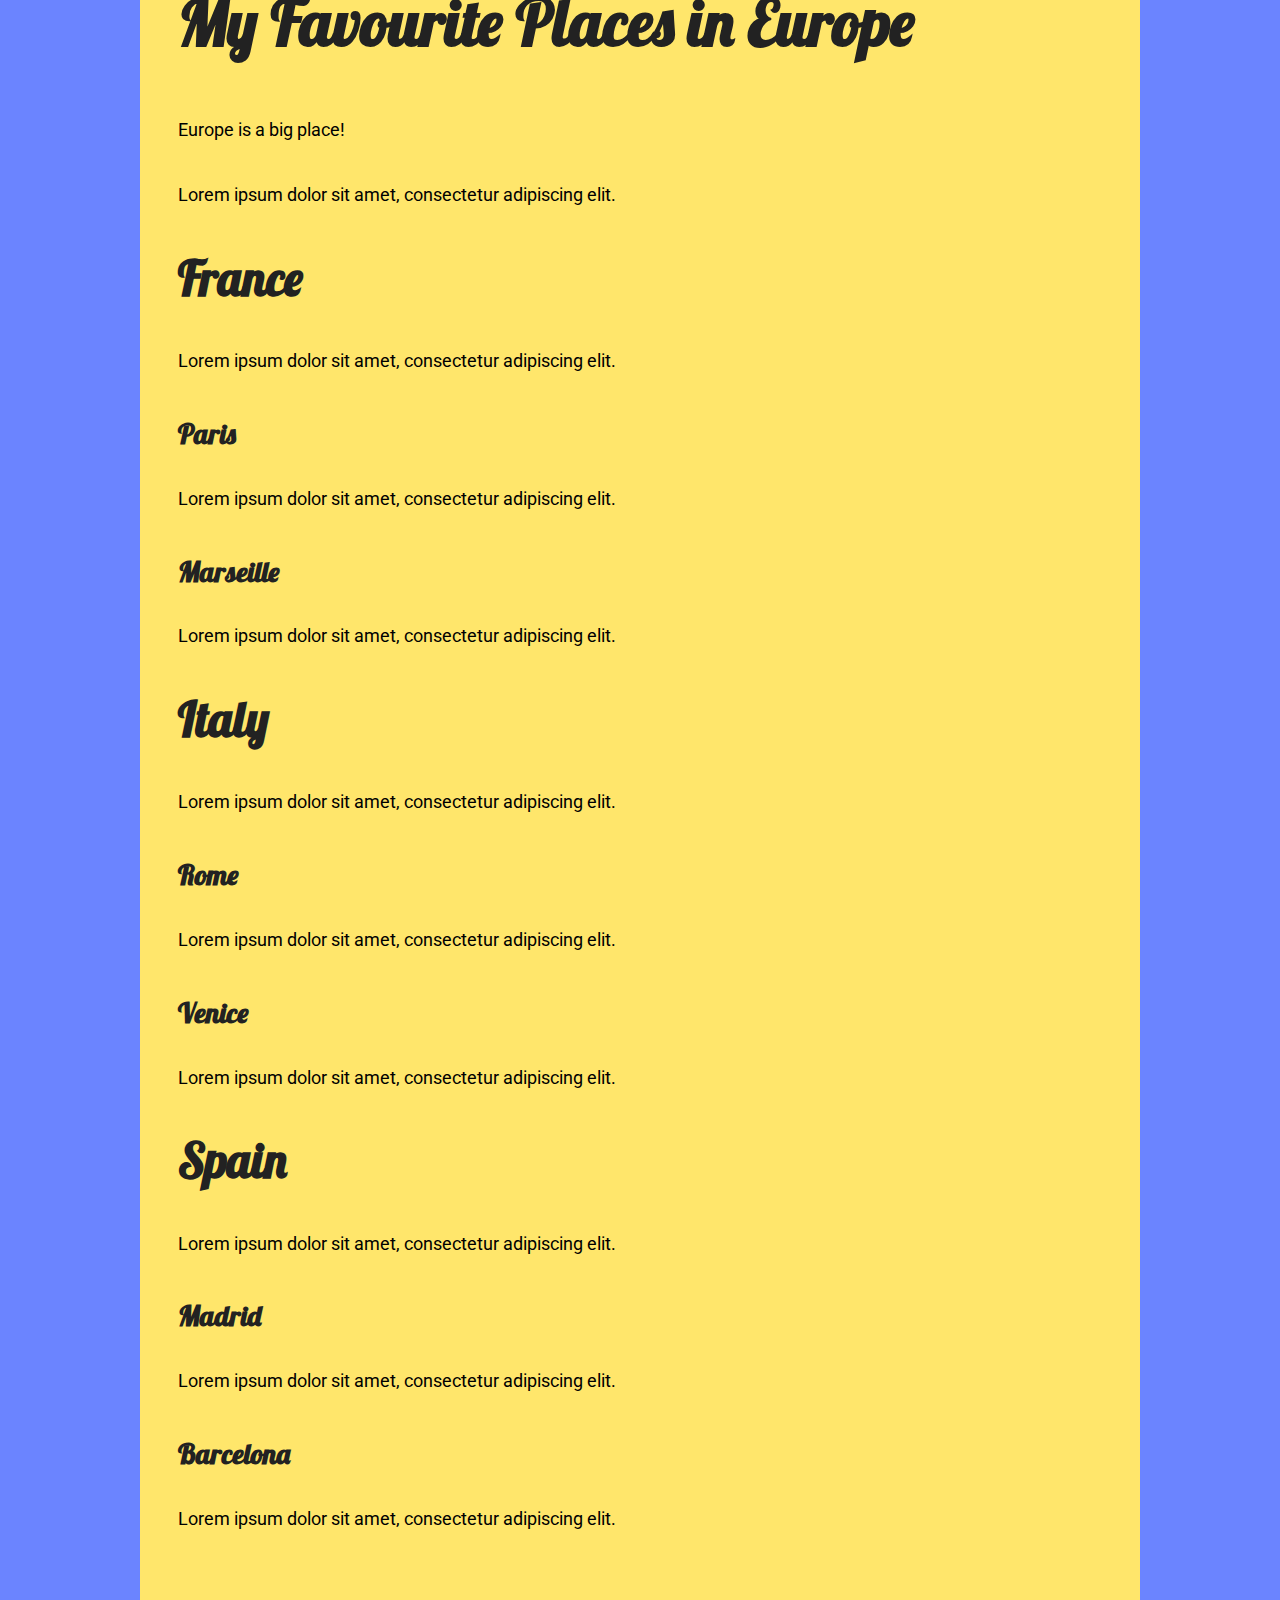
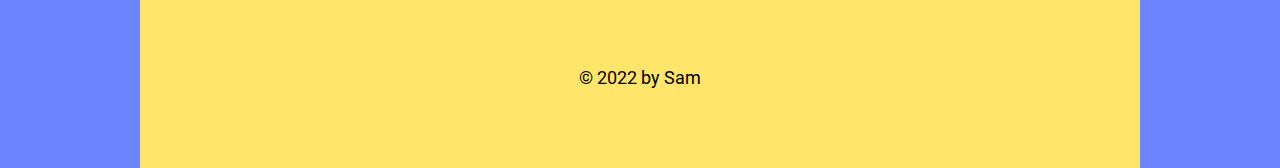
==== commit e531c0d8: "footer code" ====
--- a/index.html
+++ b/index.html
@@ -327,6 +327,7 @@
     <footer>
         <section class="layout-wide">
             <p>&copy; 2022 by Sam</p>
+            
         </section>
     </footer>
 
--- a/resources/css/style.css
+++ b/resources/css/style.css
@@ -131,6 +131,26 @@
 .header-text {
     font-family: 'Lobster', cursive;
     font-size: 32px;
+    
+}
+
+@media screen and (min-width: 800px) {
+
+    header {
+        text-align: left;
+    }
+
+    header .layout-wide {
+       display: grid;
+       grid-template-columns: 200px auto;
+    }
+
+    .header-text {
+        text-align: right;
+        font-size: 80px;
+    }
+
+
 }
 
 /* -------------------- NAVIGATION */
@@ -138,6 +158,10 @@
 
 
 /* -------------------- FOOTER */
+
+footer .layout-wide {
+    text-align: center;
+}
 
 /* -------------------- MODULES */
 
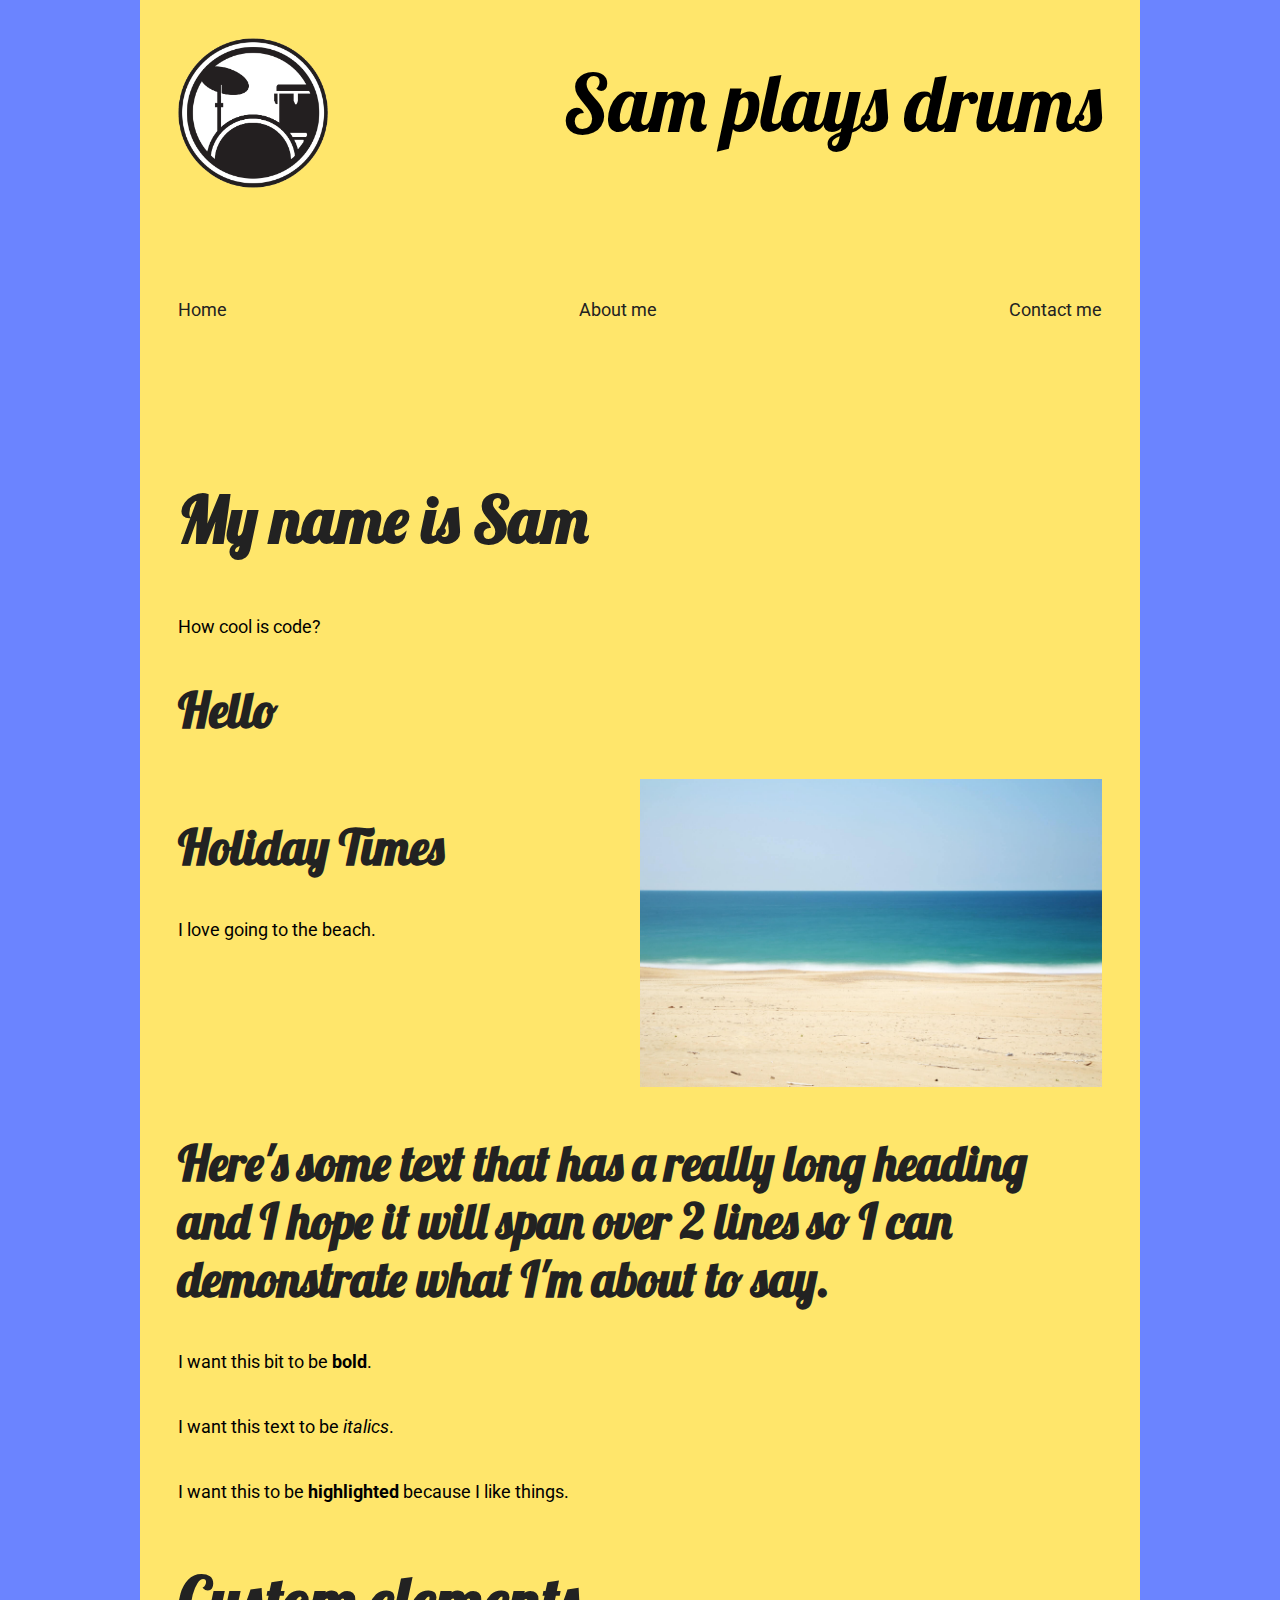
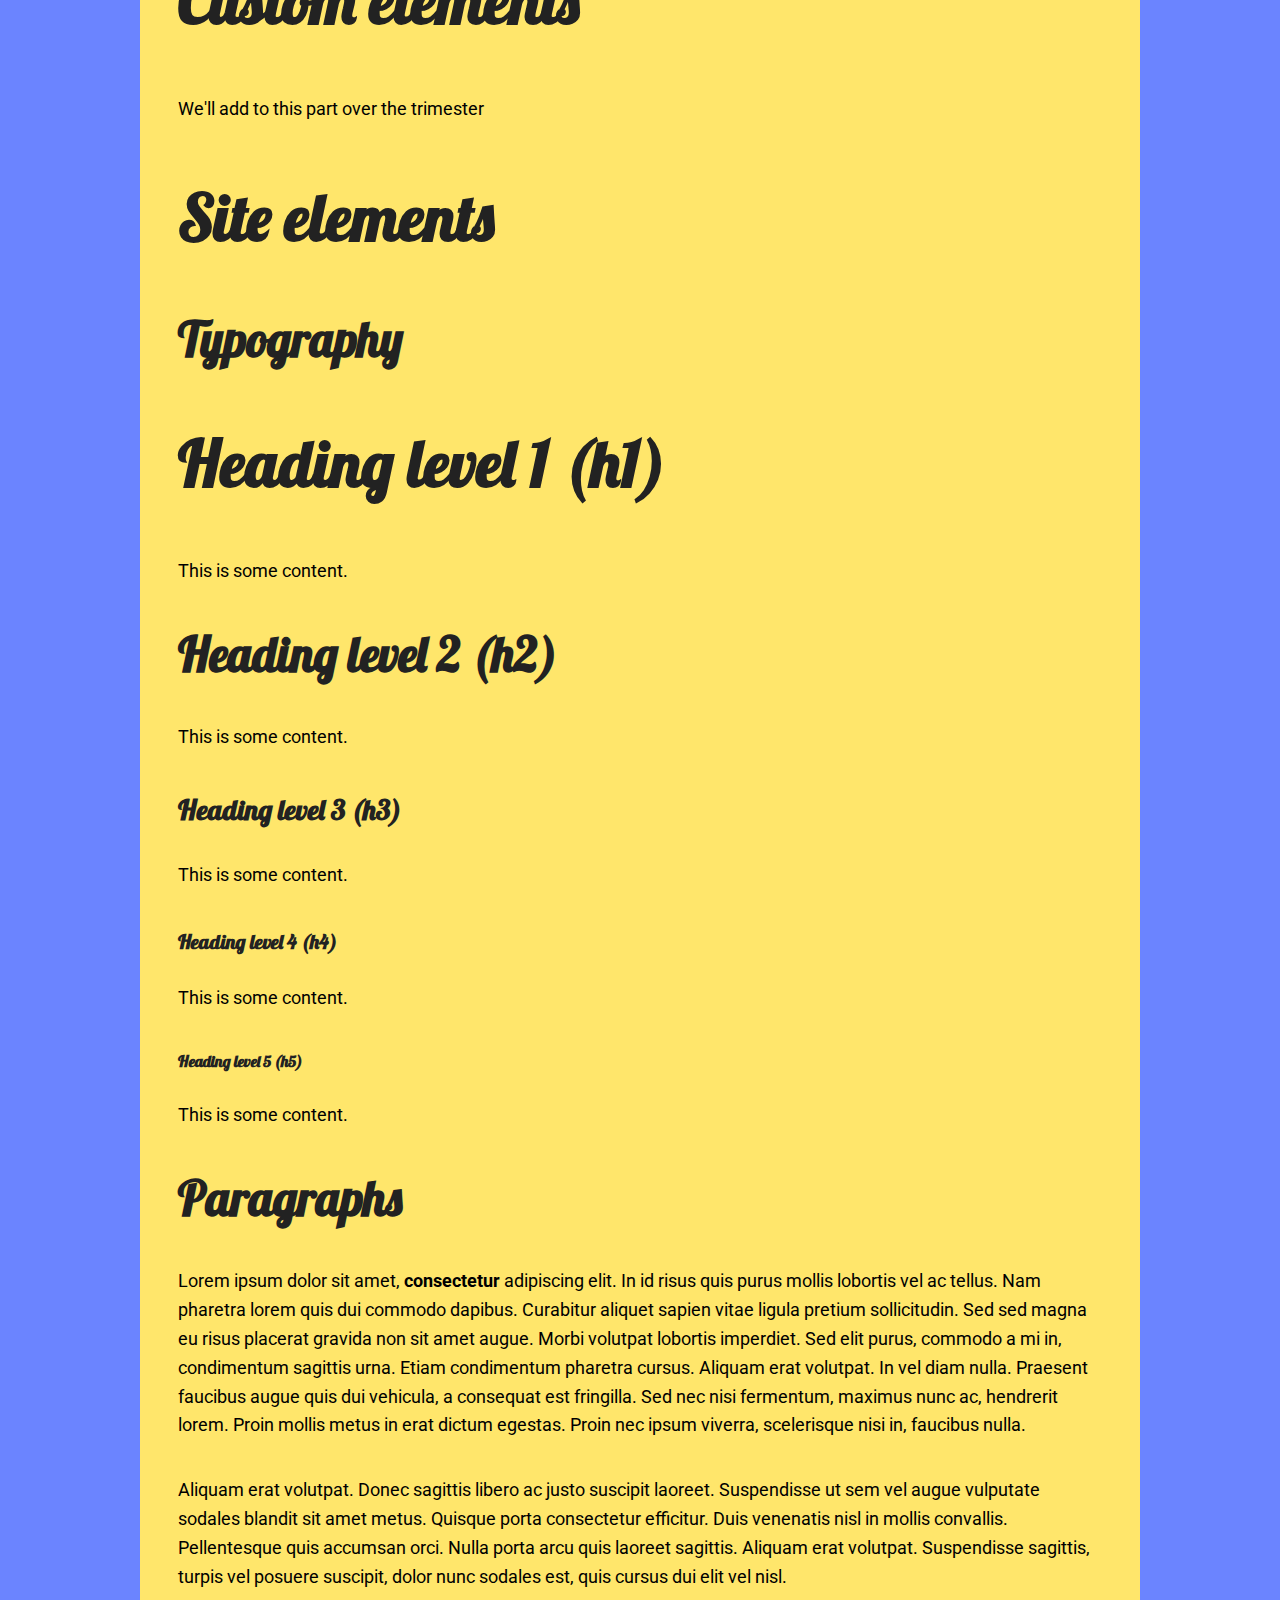
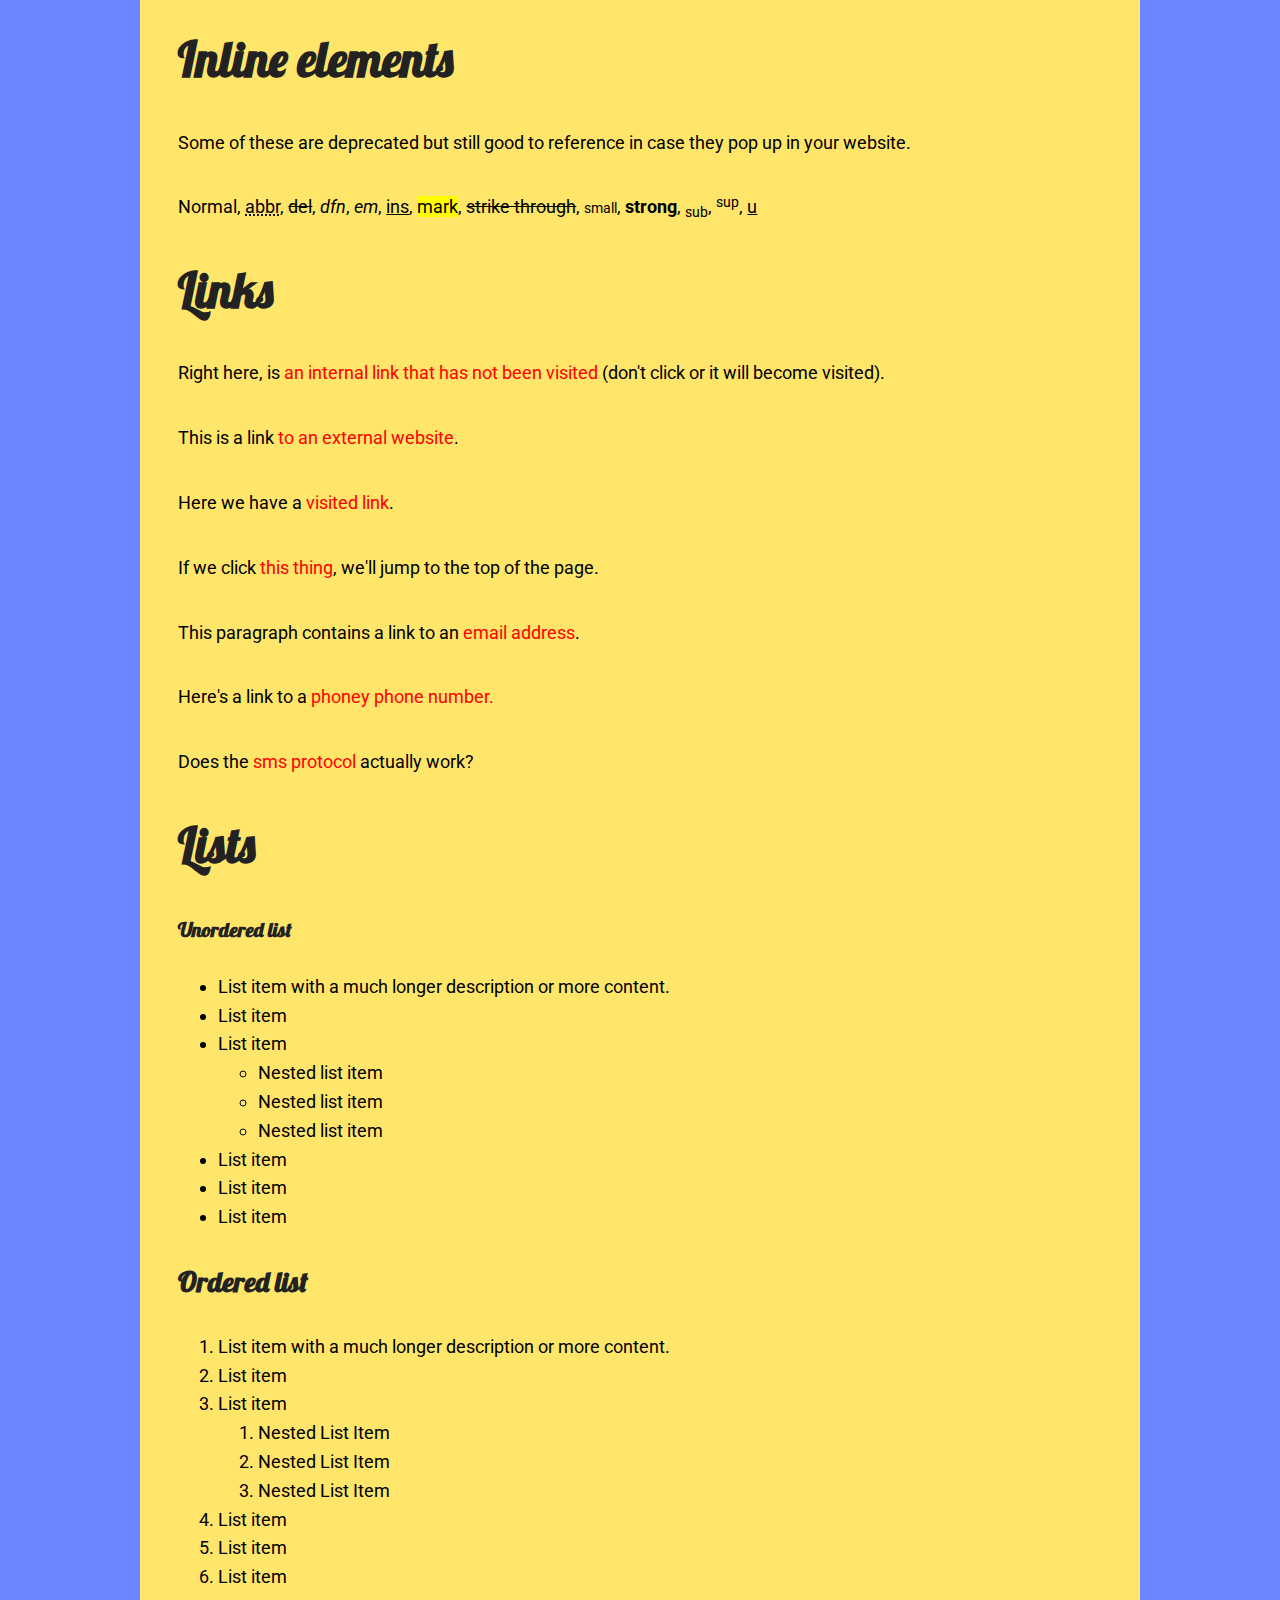
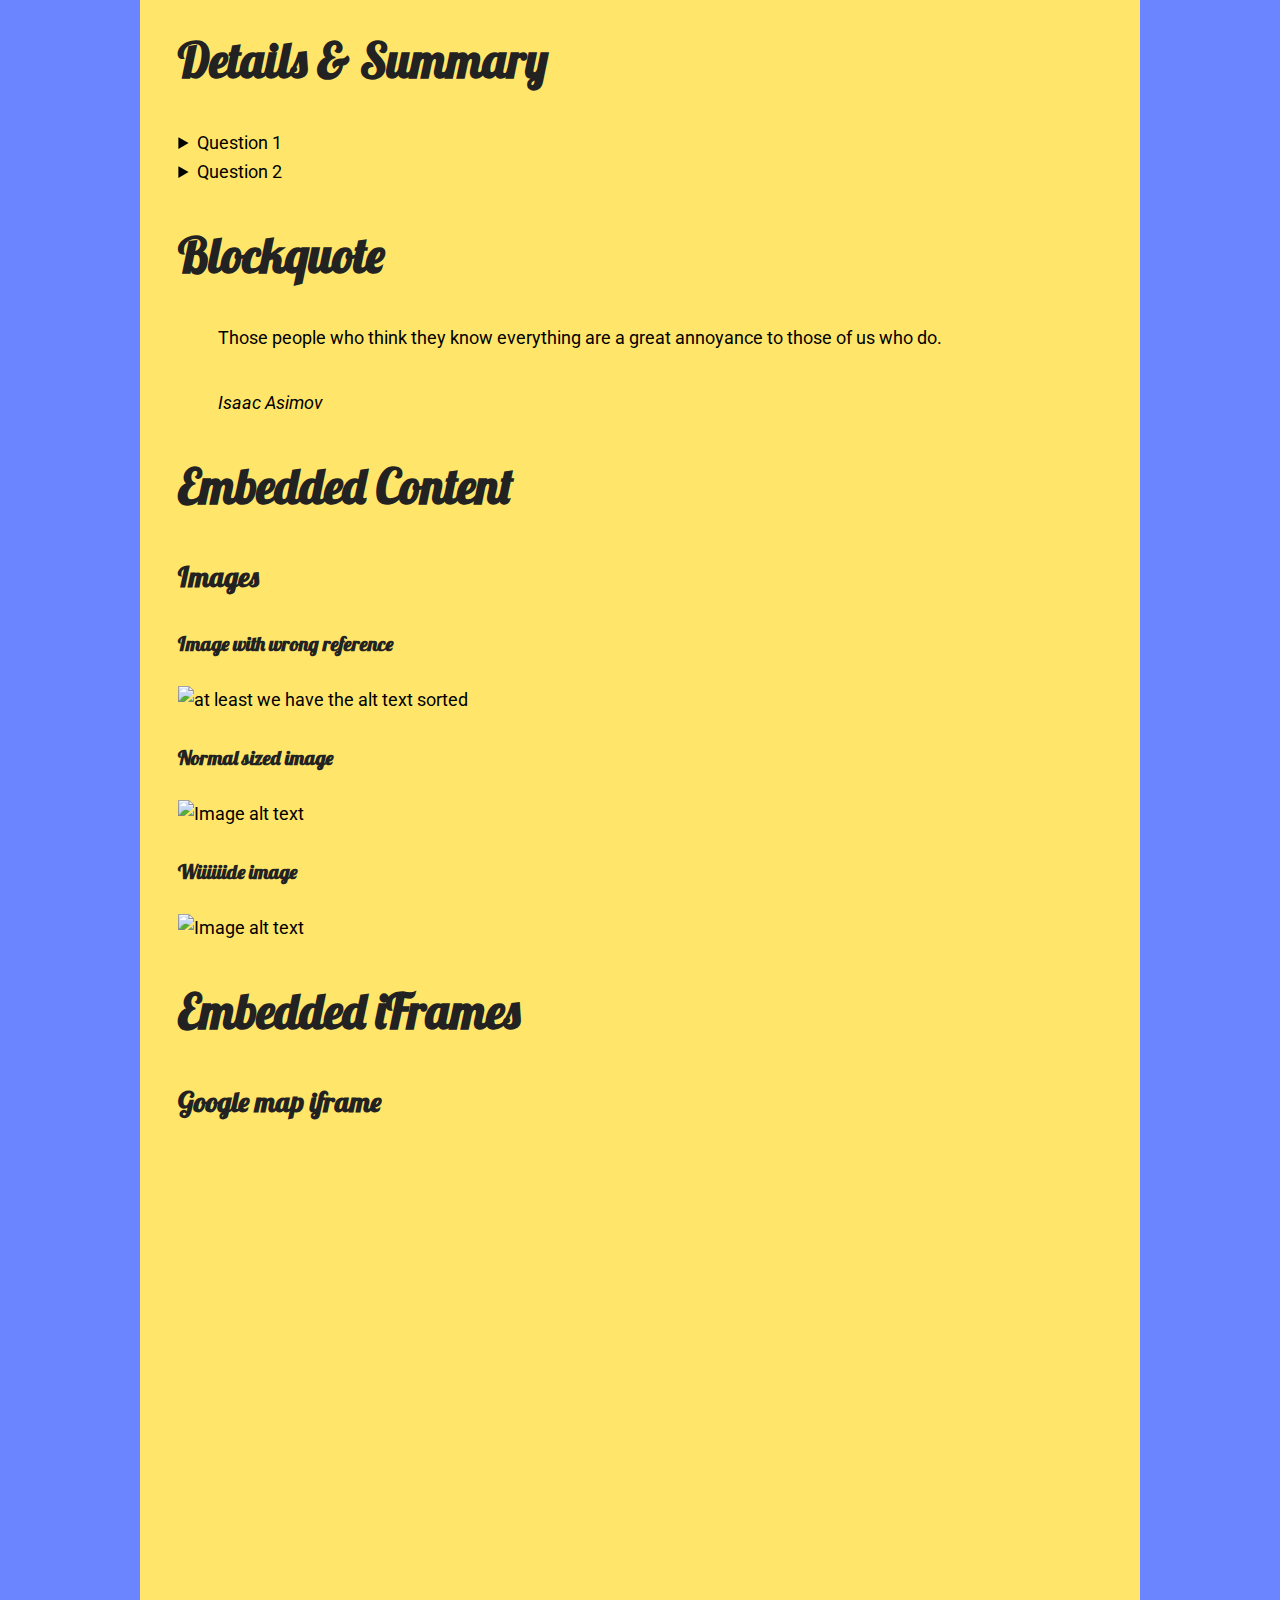
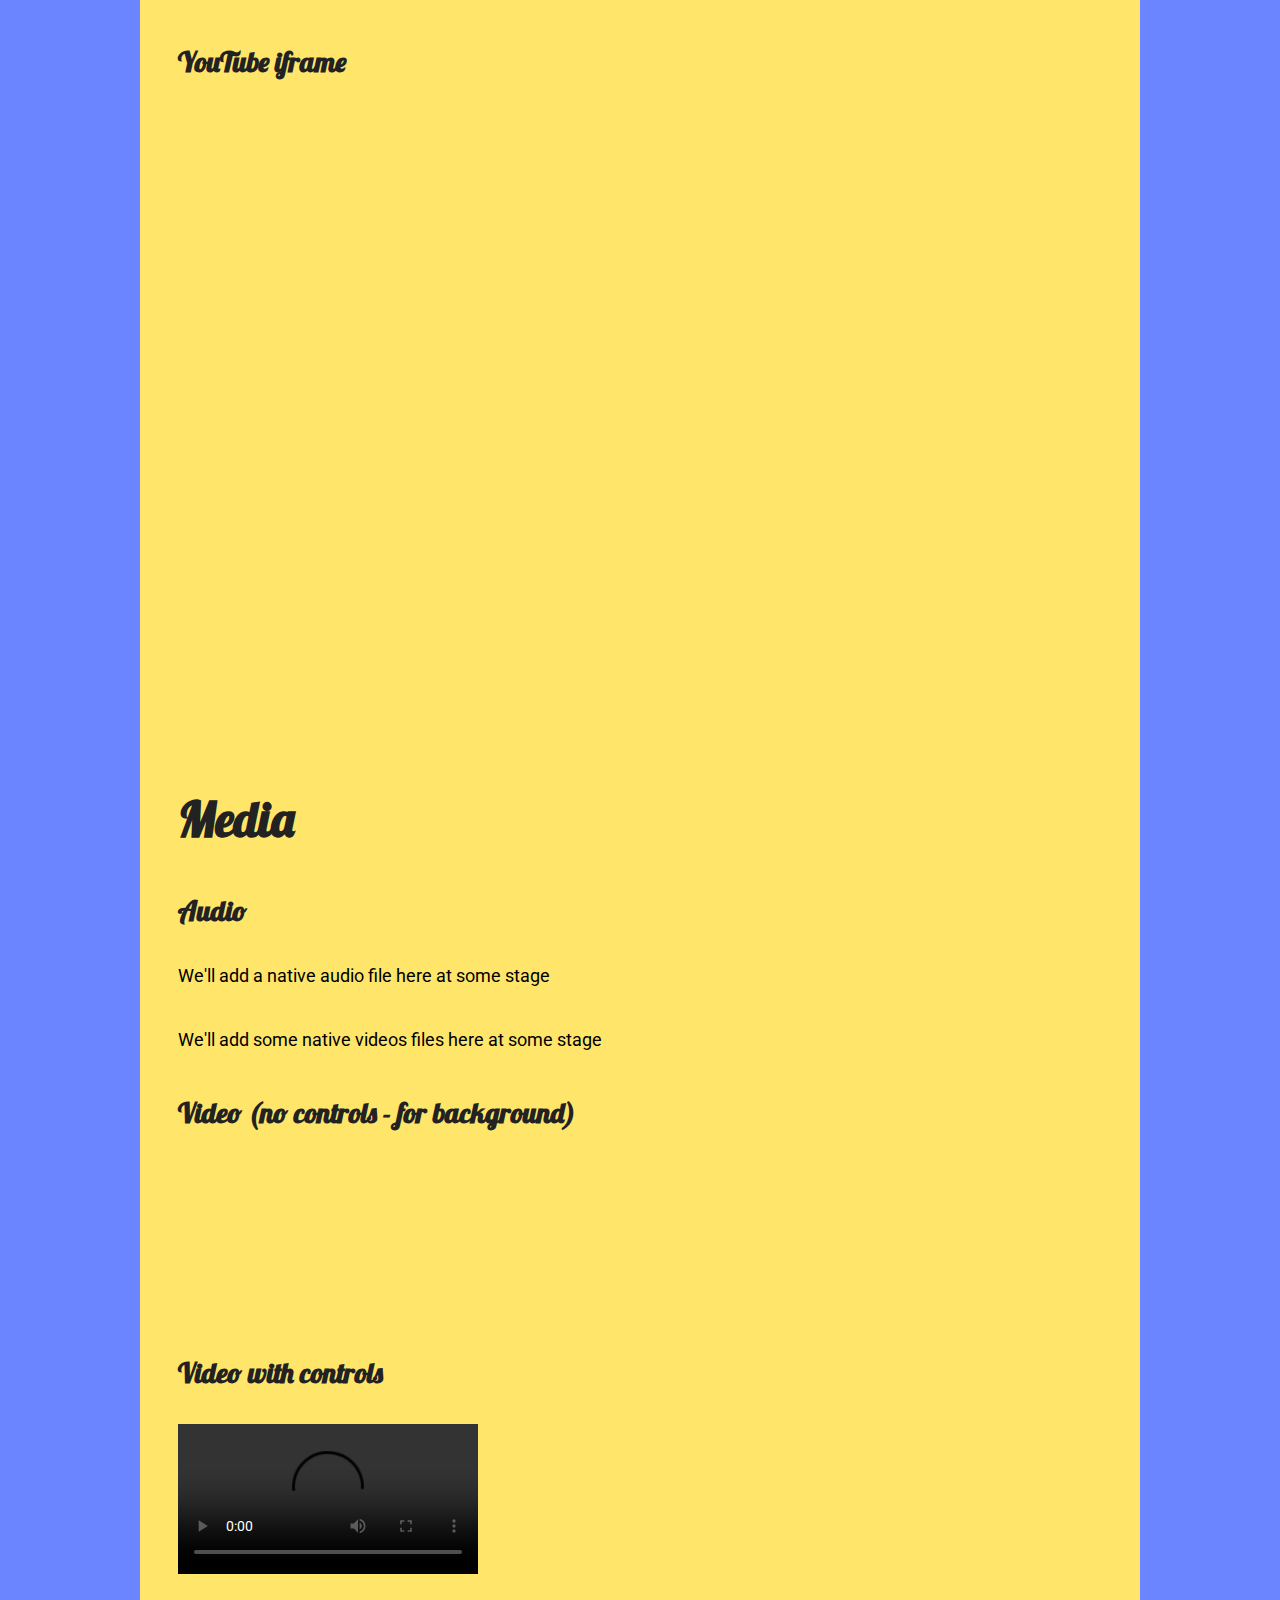
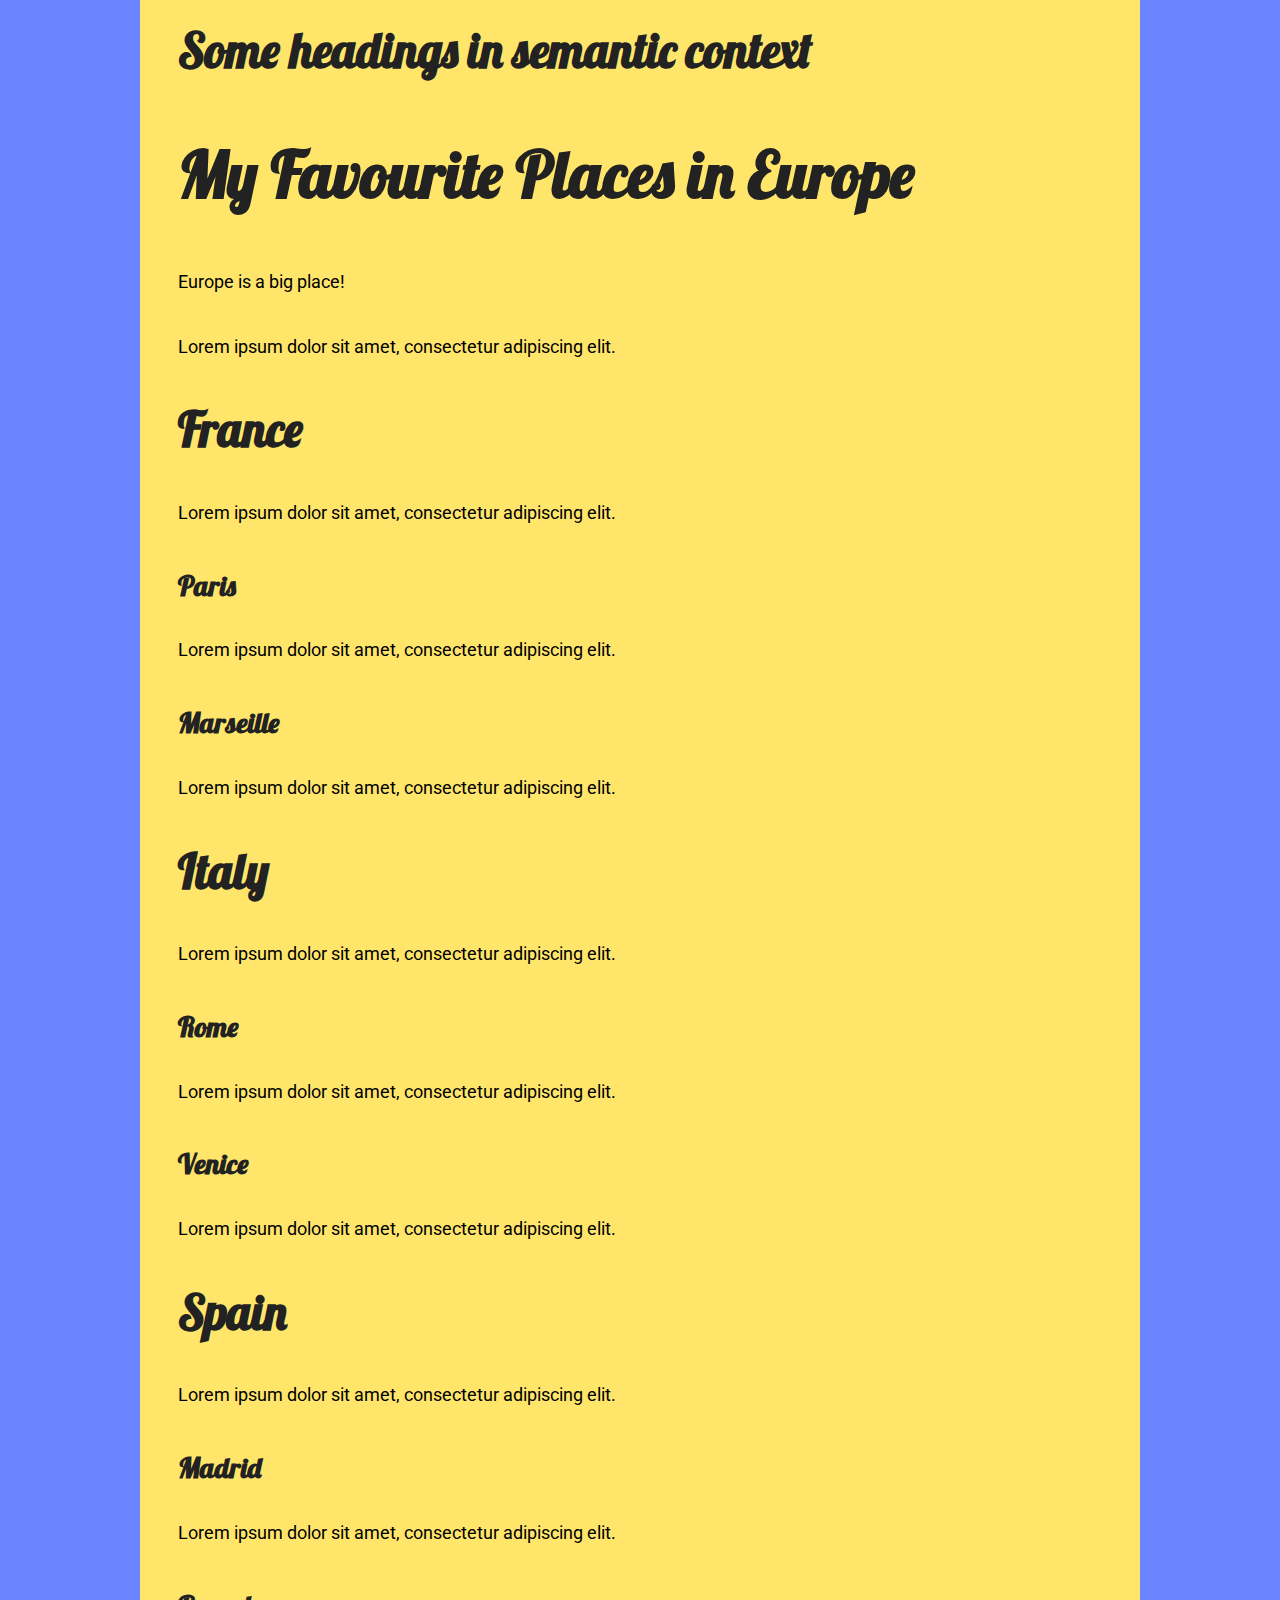
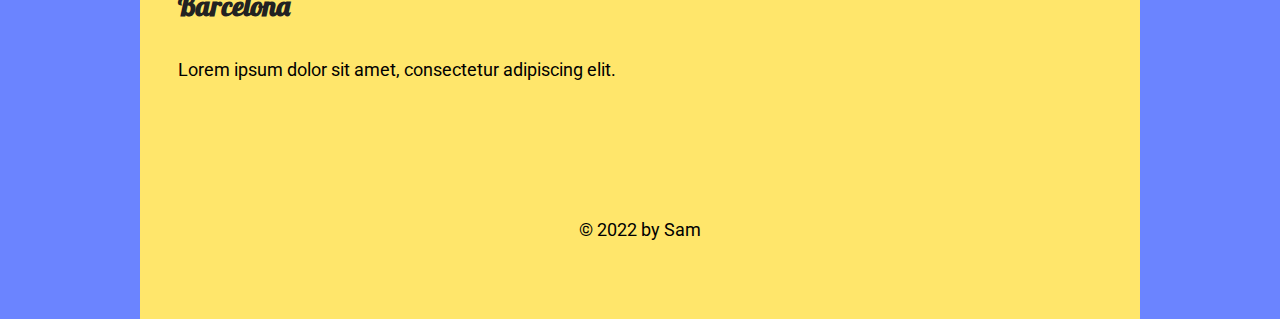
==== commit f59962ee: "added nav" ====
--- a/index.html
+++ b/index.html
@@ -26,6 +26,31 @@
         </section>
 
     </header>
+
+    <nav>
+        <section class="layout-wide">
+
+            <button class="nav-prompt">
+                Navigation
+            </button>
+            
+            <ul class="main-nav">
+                <li>
+                    <a href="index.html">Home</a>
+                </li>
+
+                <li>
+                    <a href="about.html">About me</a>
+                </li>
+
+                <li>
+                    <a href="contact.html">Contact me</a>
+                </li>
+
+               
+            </ul>
+        </section>
+    </nav>
 
 
 
@@ -327,7 +352,7 @@
     <footer>
         <section class="layout-wide">
             <p>&copy; 2022 by Sam</p>
-            
+
         </section>
     </footer>
 
--- a/resources/css/style.css
+++ b/resources/css/style.css
@@ -55,7 +55,7 @@
 }
 
 a:visited {
-    background-color: red;
+    
 }
 
 
@@ -155,6 +155,43 @@
 
 /* -------------------- NAVIGATION */
 
+.main-nav {
+    list-style: none;
+    padding: 0;
+    text-align: center;
+
+    display: none;
+}
+
+.main-nav a {
+    display: block;
+    color: #222;
+    padding-top: 5px;
+    padding-bottom: 5px;
+}
+
+.nav-prompt {
+    background-color: transparent;
+    border-style: solid;
+    border-width: 2px;
+    border-color: #222;
+    width: 100%;
+    padding-top: 5px;
+    padding-bottom: 5px;
+}
+
+@media screen and (min-width: 800px) {
+
+    .main-nav {
+        display: flex;
+        justify-content: space-between;
+    }
+
+    .nav-prompt {
+        display: none;
+    }
+
+}
 
 
 /* -------------------- FOOTER */
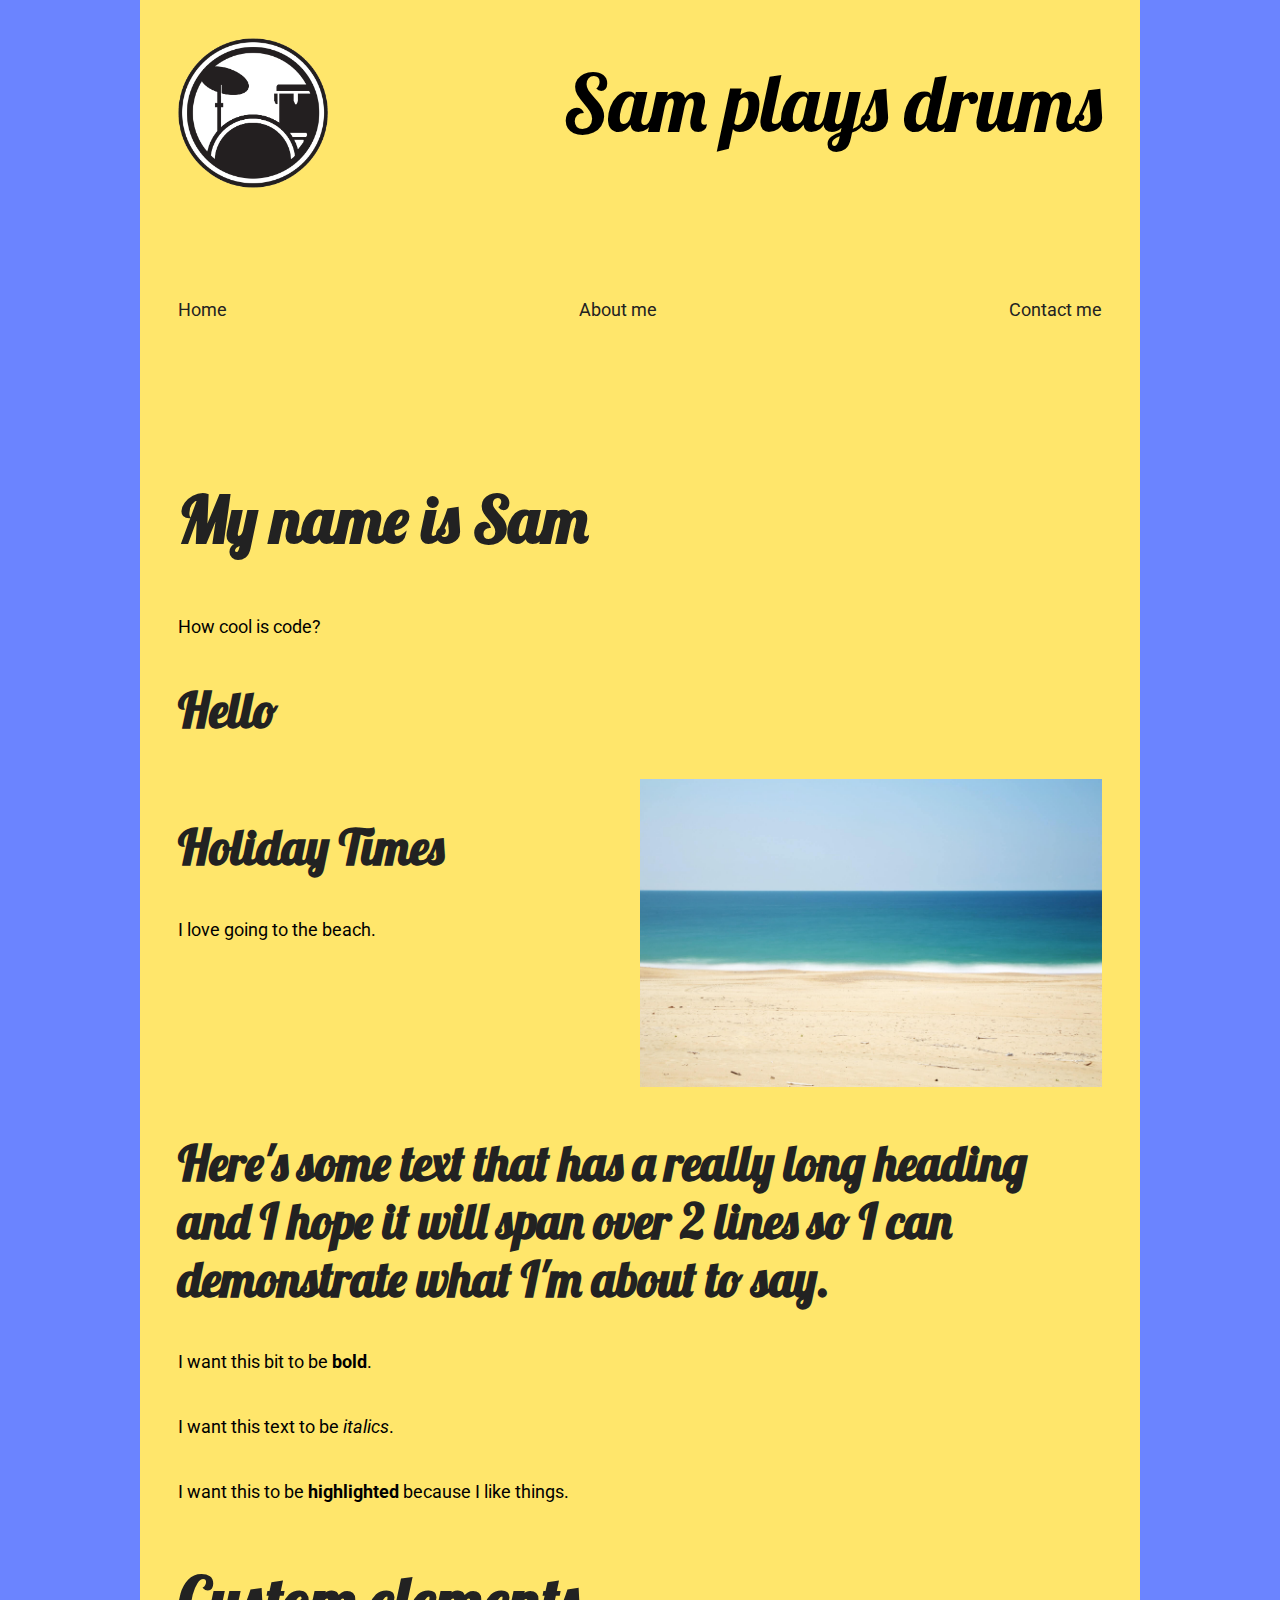
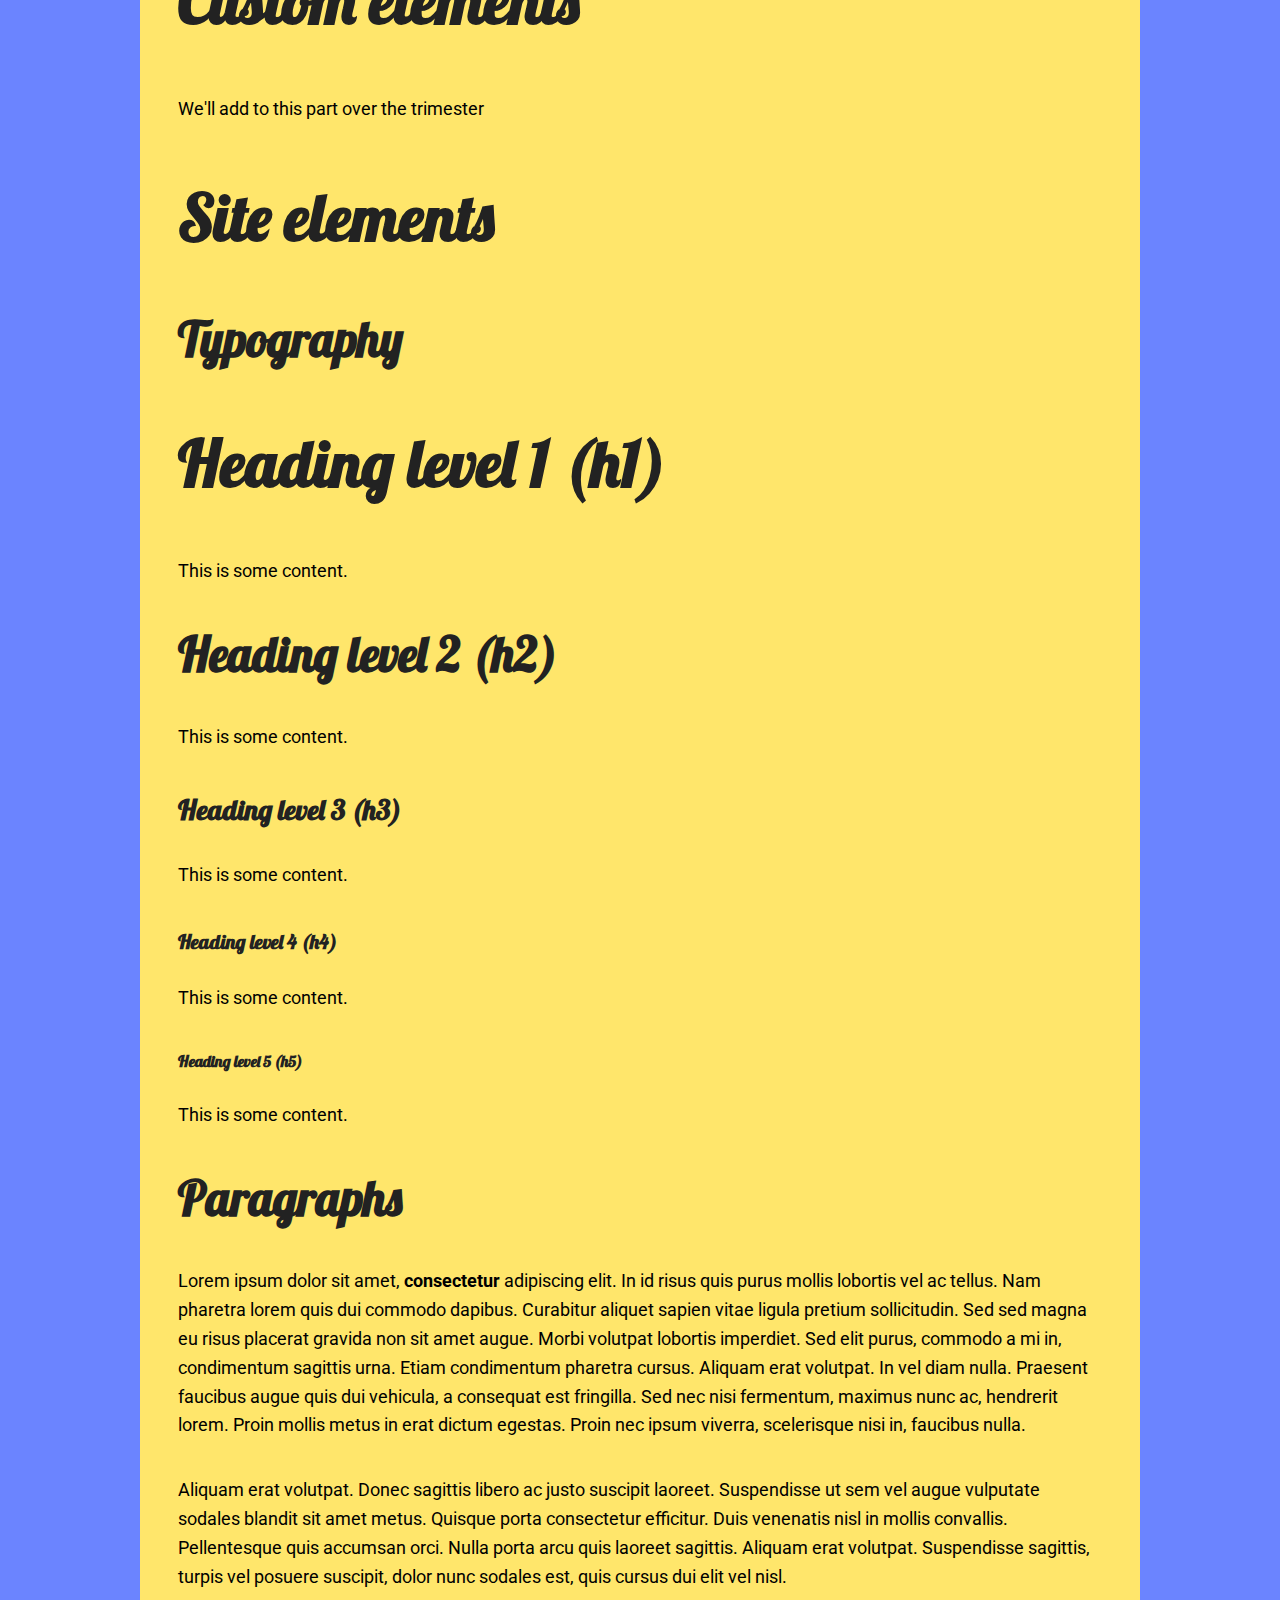
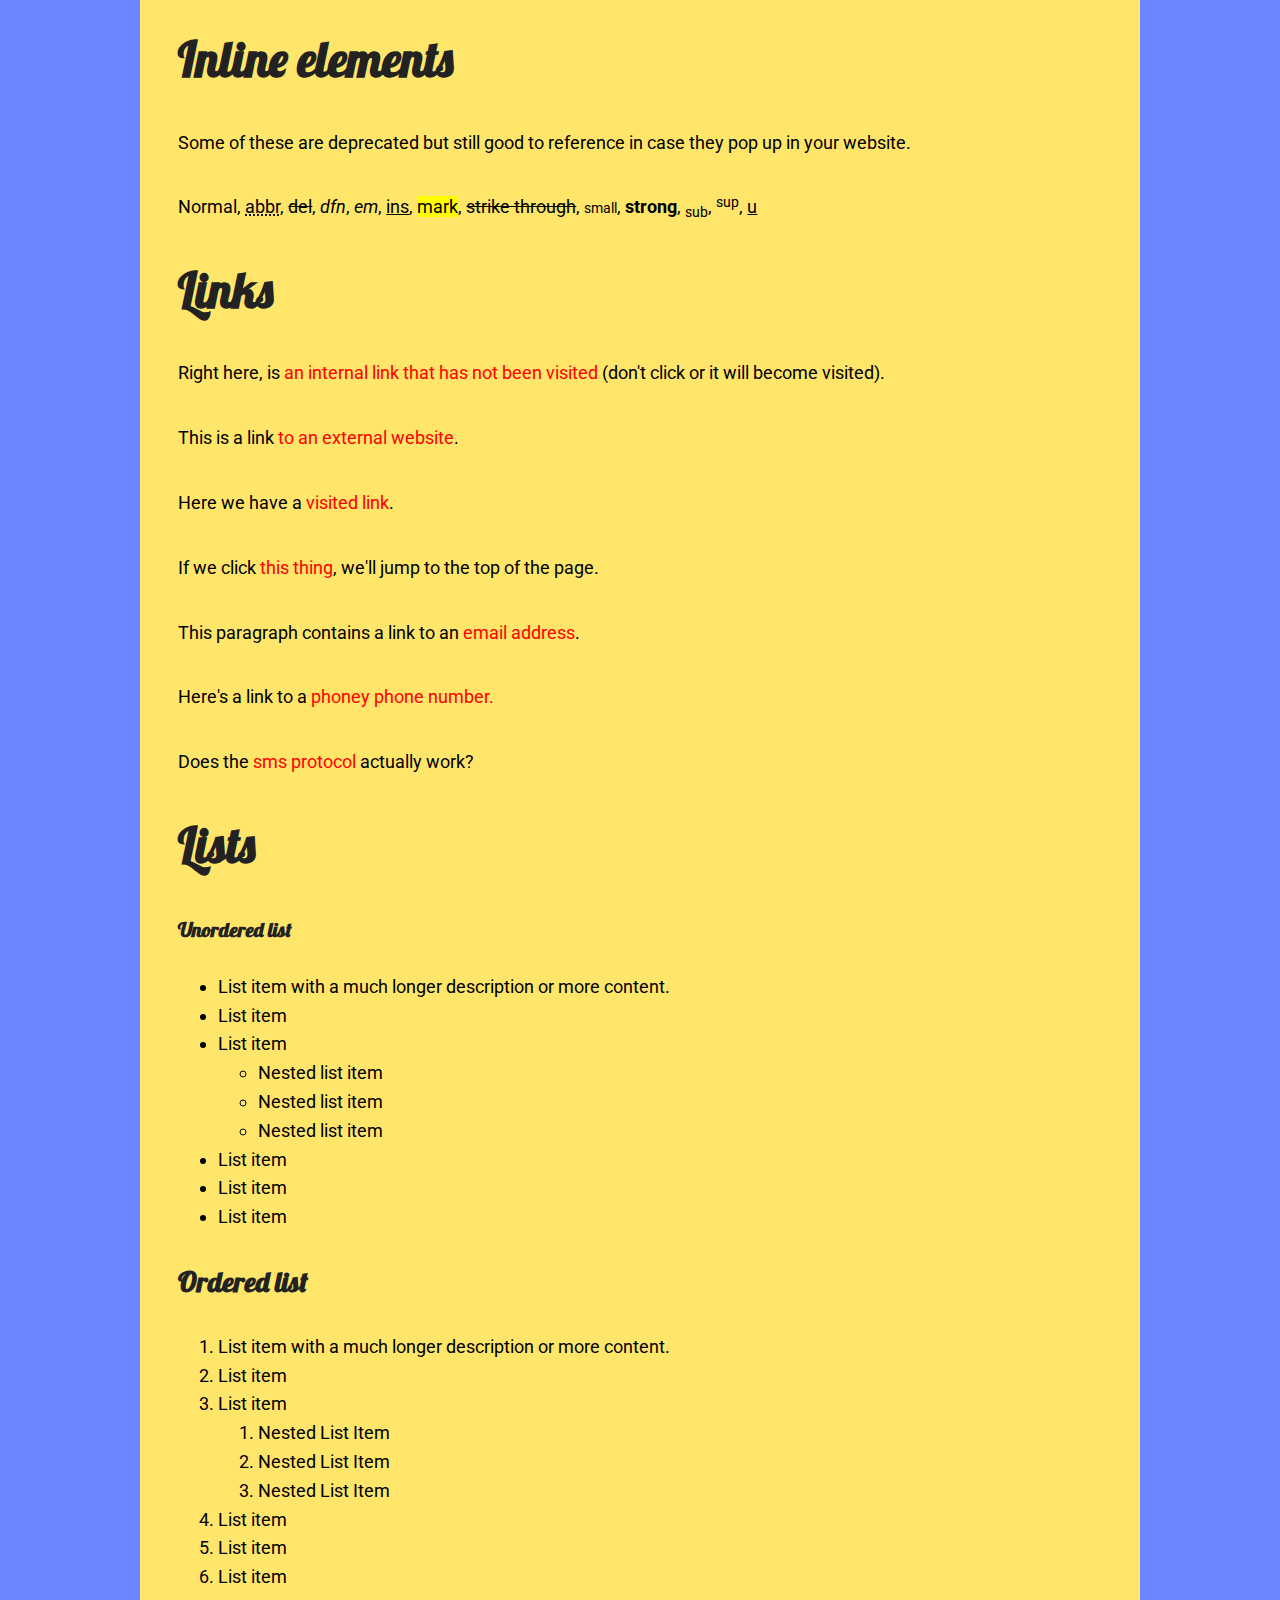
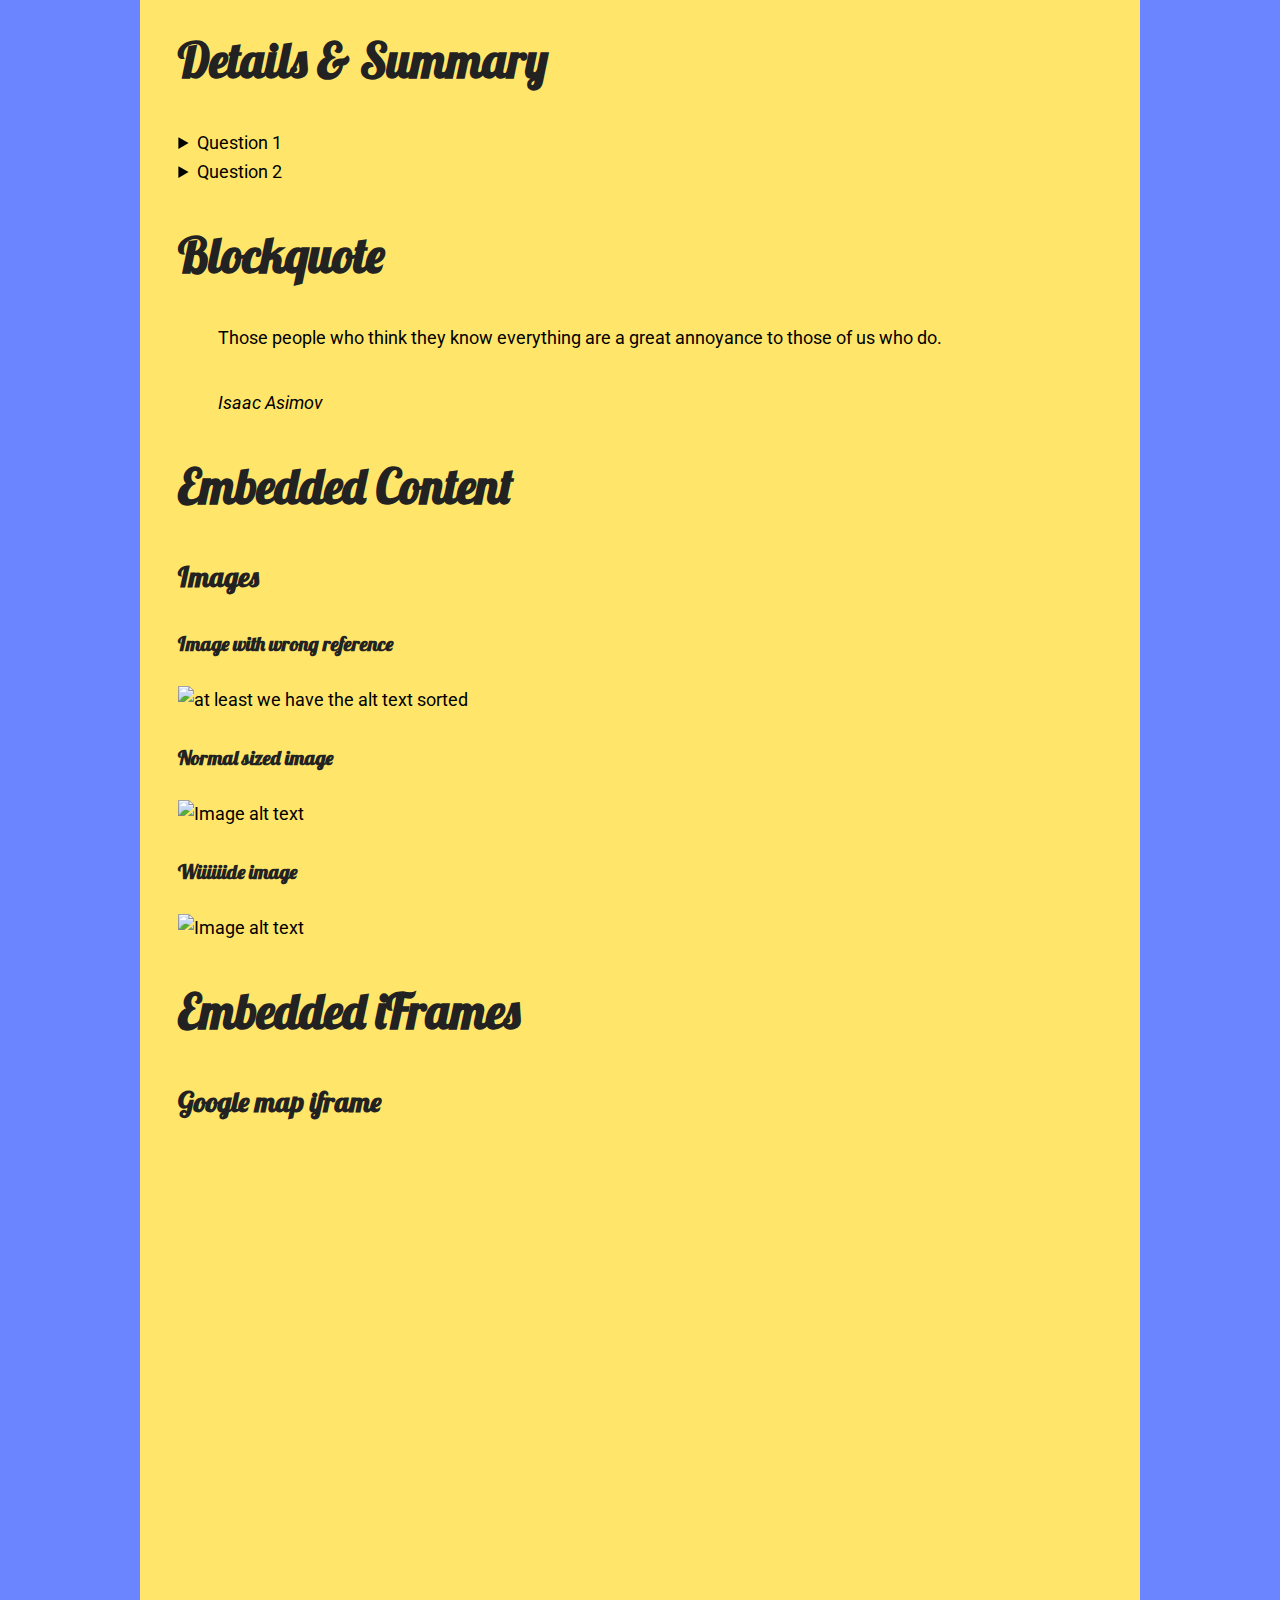
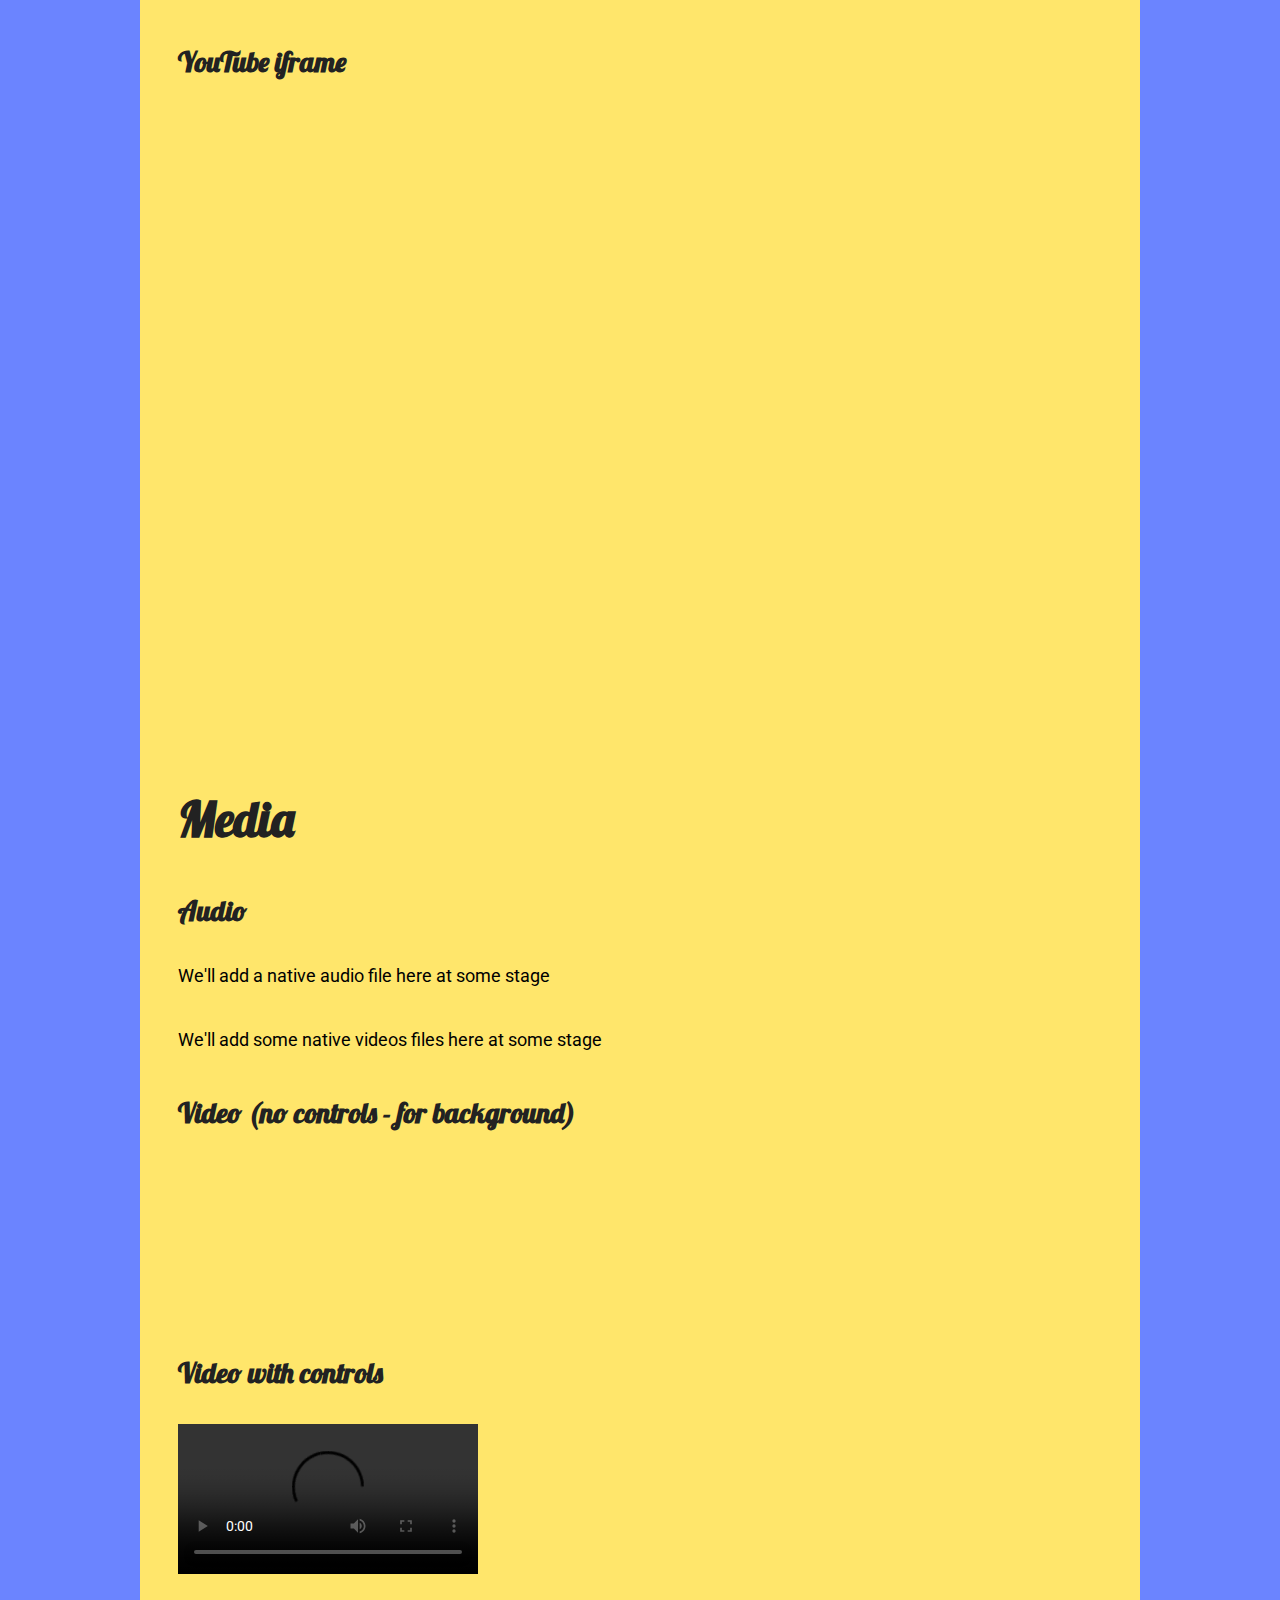
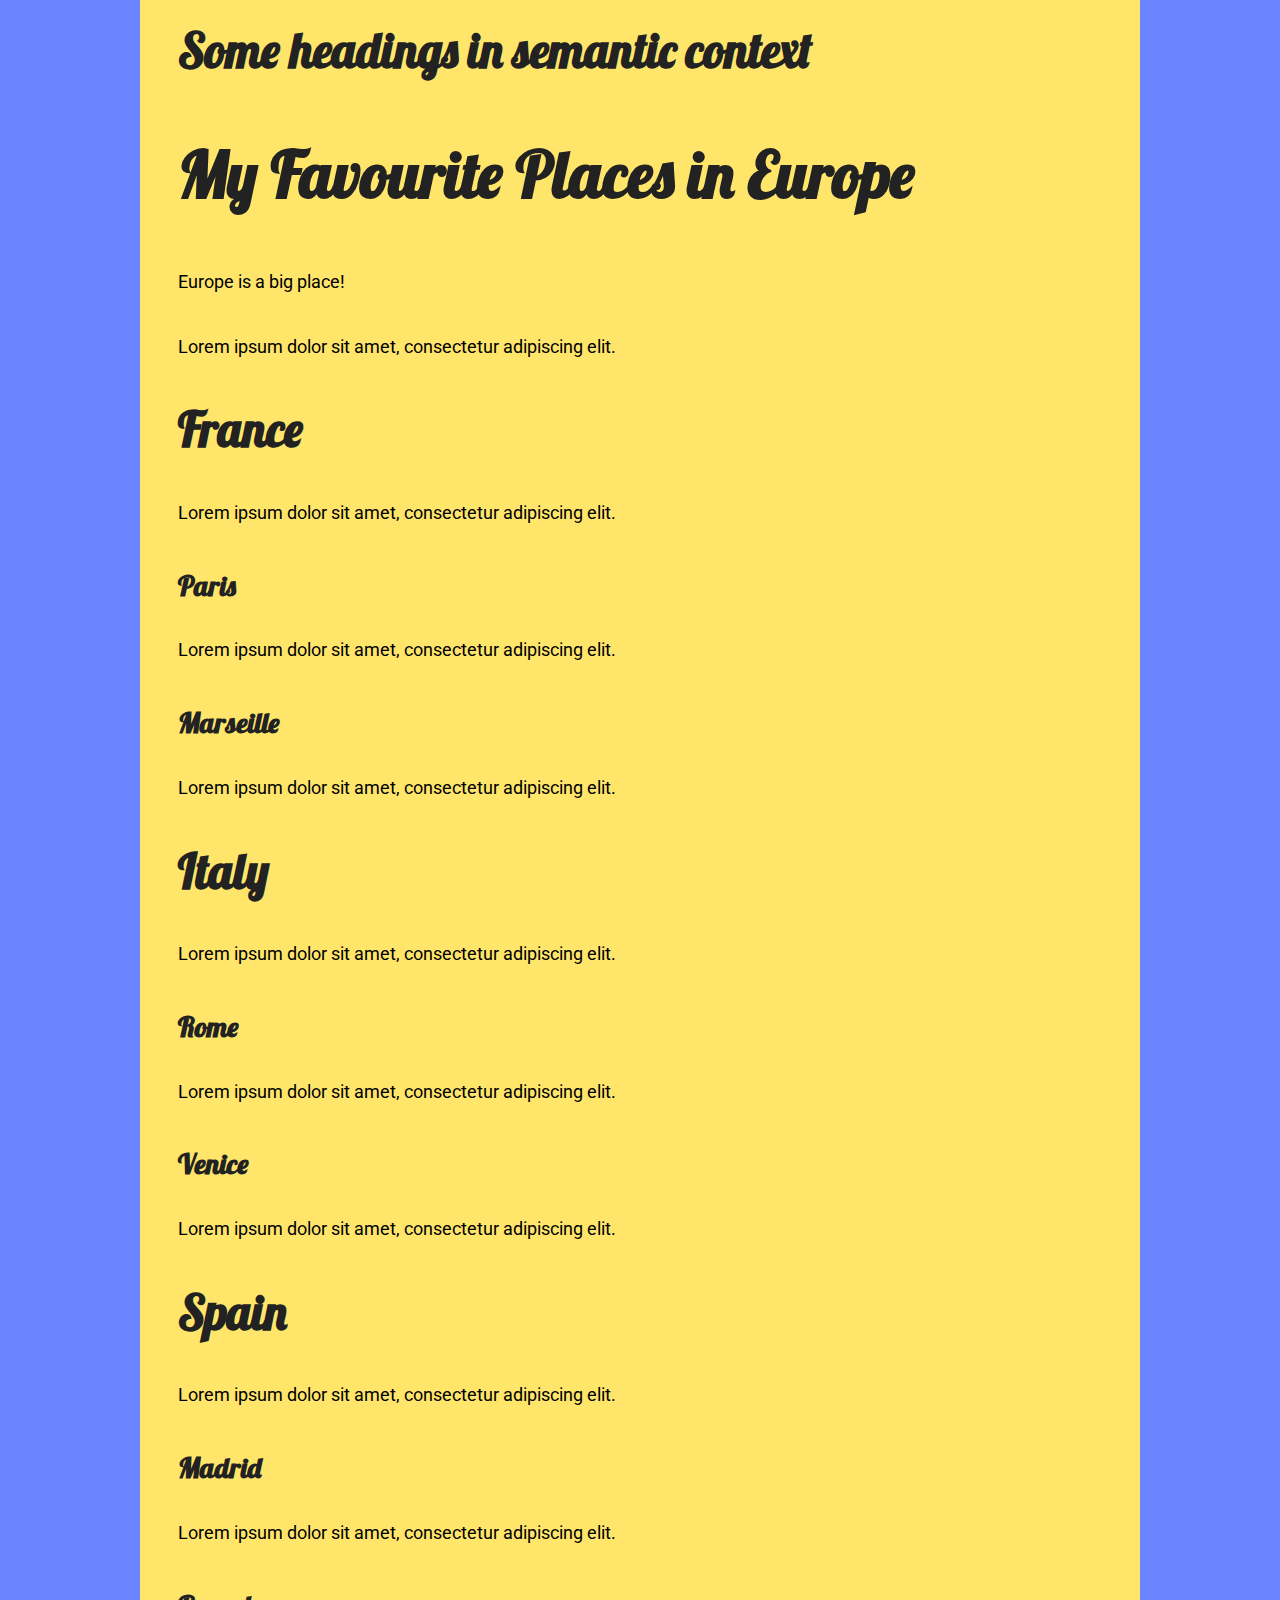
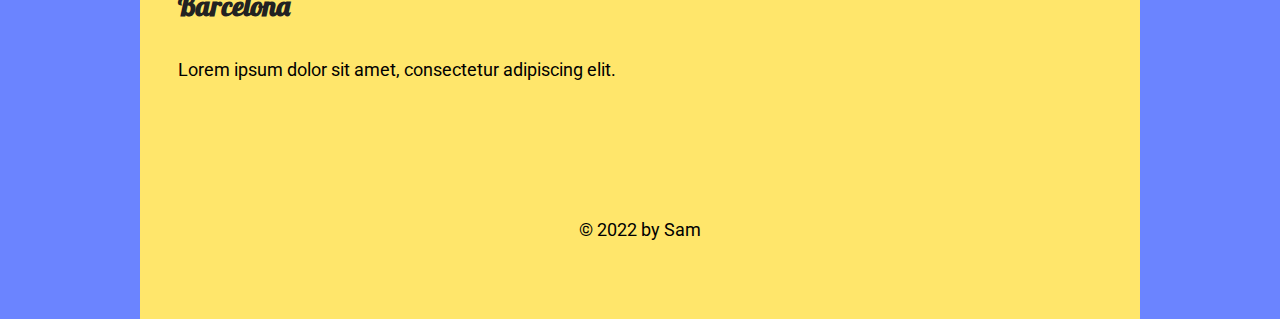
==== commit 159d4527: "added js for nav" ====
--- a/index.html
+++ b/index.html
@@ -356,6 +356,9 @@
         </section>
     </footer>
 
+    <script src="resources/js/scripts.js"></script>
+    
+
 </body>
 
 </html>--- a/resources/css/style.css
+++ b/resources/css/style.css
@@ -54,9 +54,8 @@
     text-decoration: underline;
 }
 
-a:visited {
-    
-}
+
+
 
 
 /* -------------------- HEADINGS AND TYPE */
@@ -160,7 +159,12 @@
     padding: 0;
     text-align: center;
 
-    display: none;
+    max-height: 0;
+    overflow: hidden;
+}
+
+.main-nav.open {
+    max-height: 100vh;
 }
 
 .main-nav a {
@@ -185,6 +189,7 @@
     .main-nav {
         display: flex;
         justify-content: space-between;
+        max-height: unset;
     }
 
     .nav-prompt {
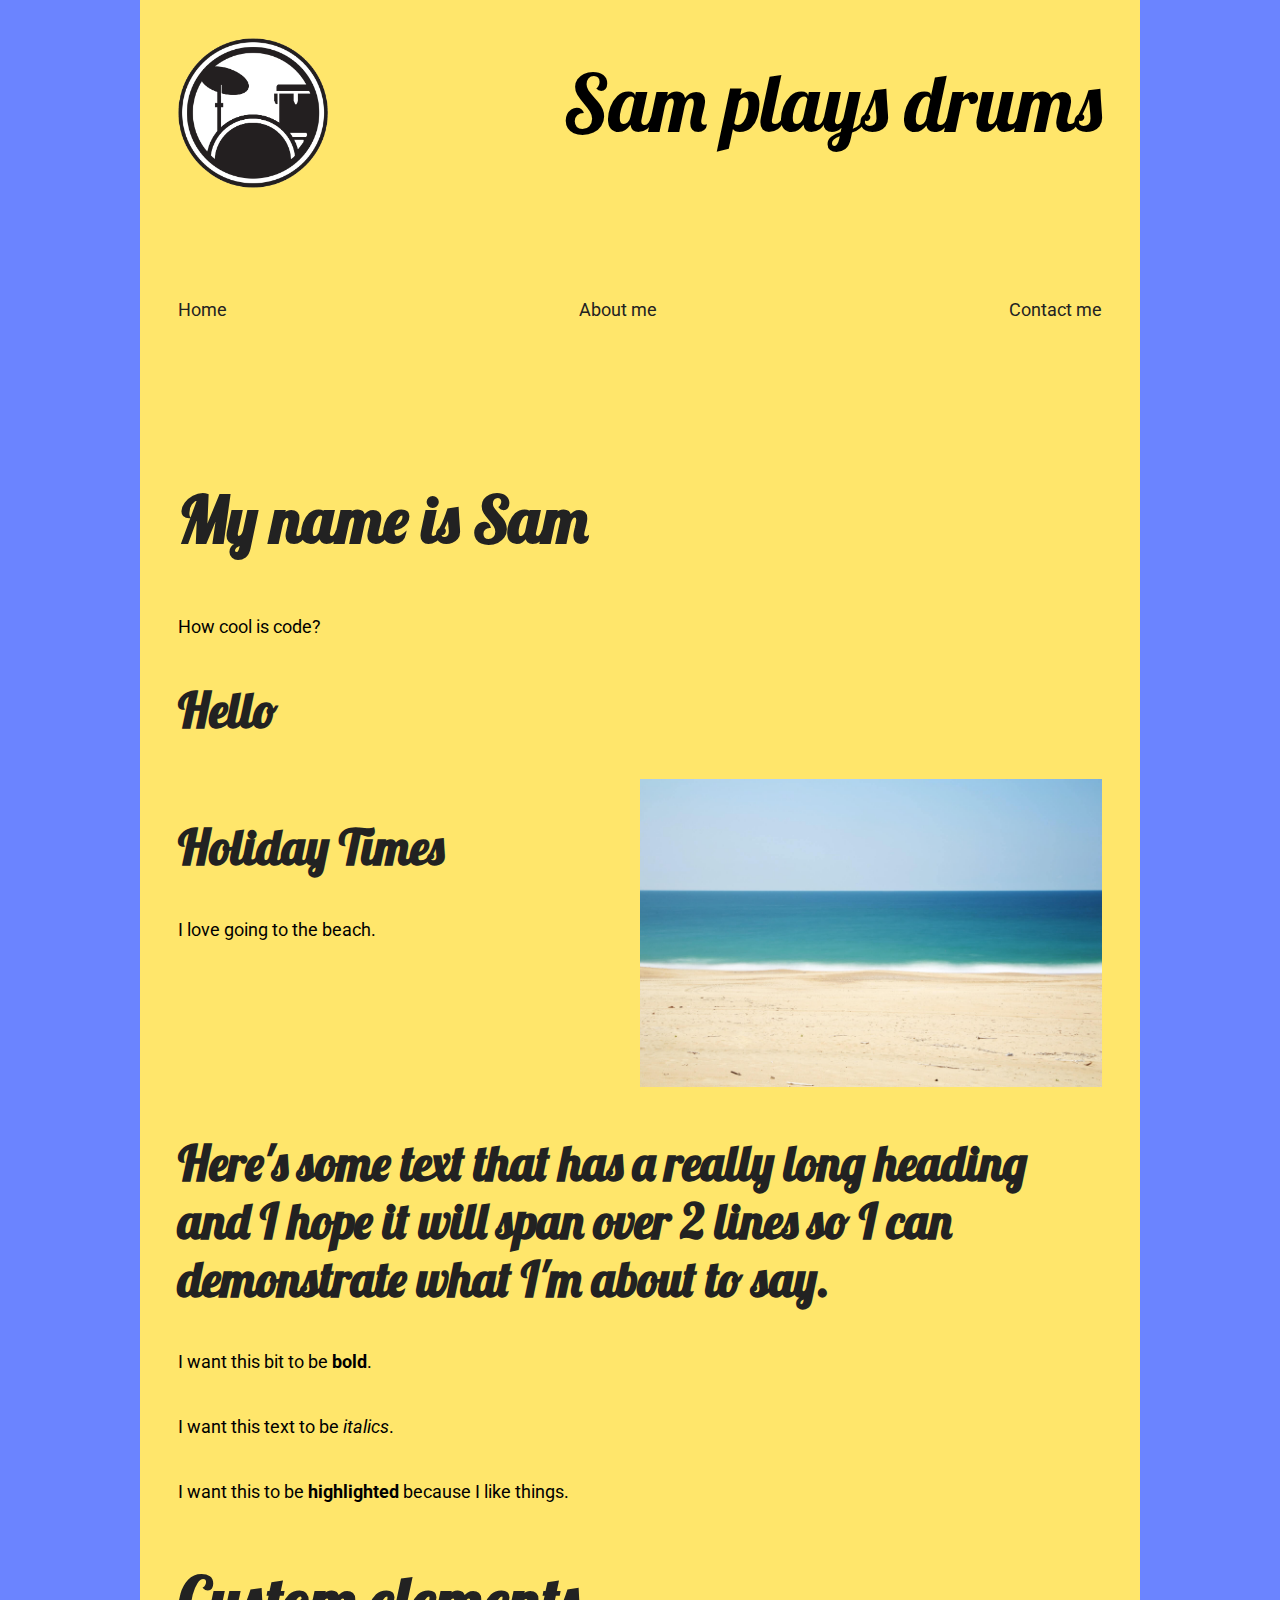
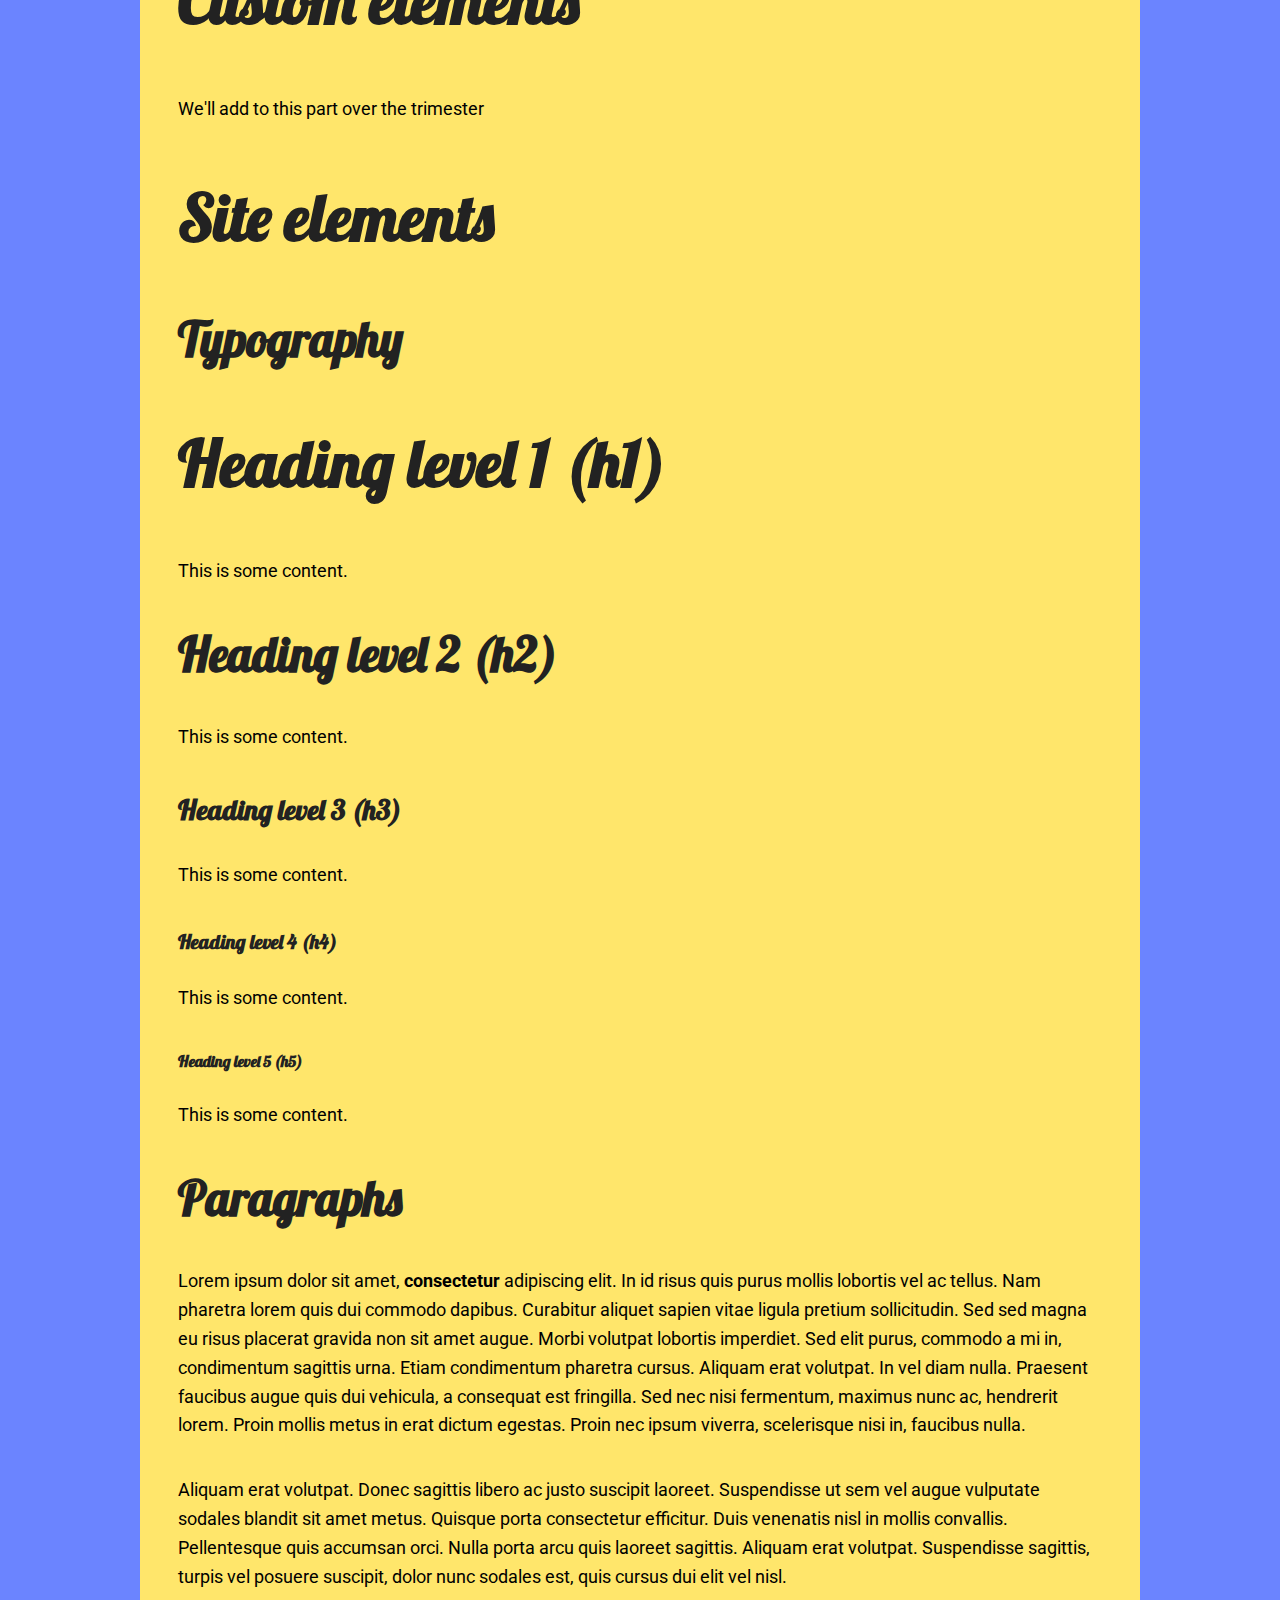
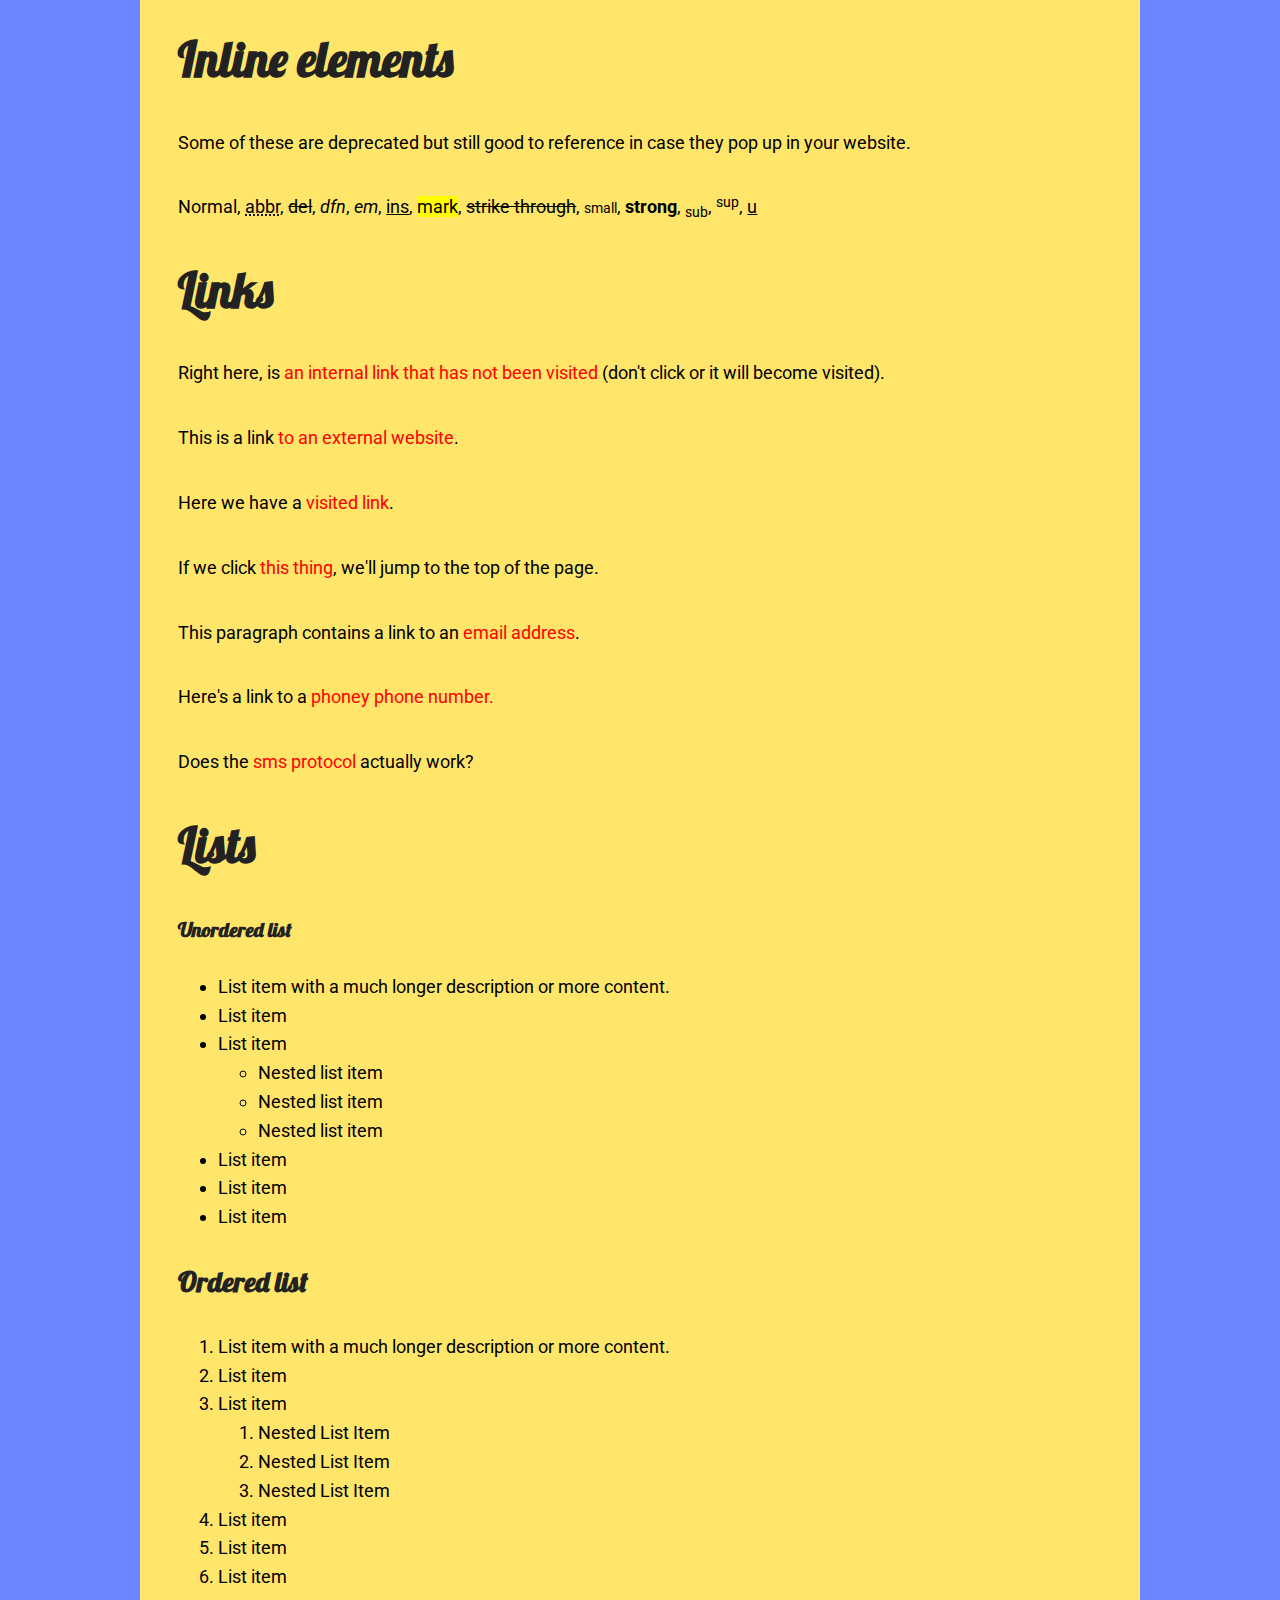
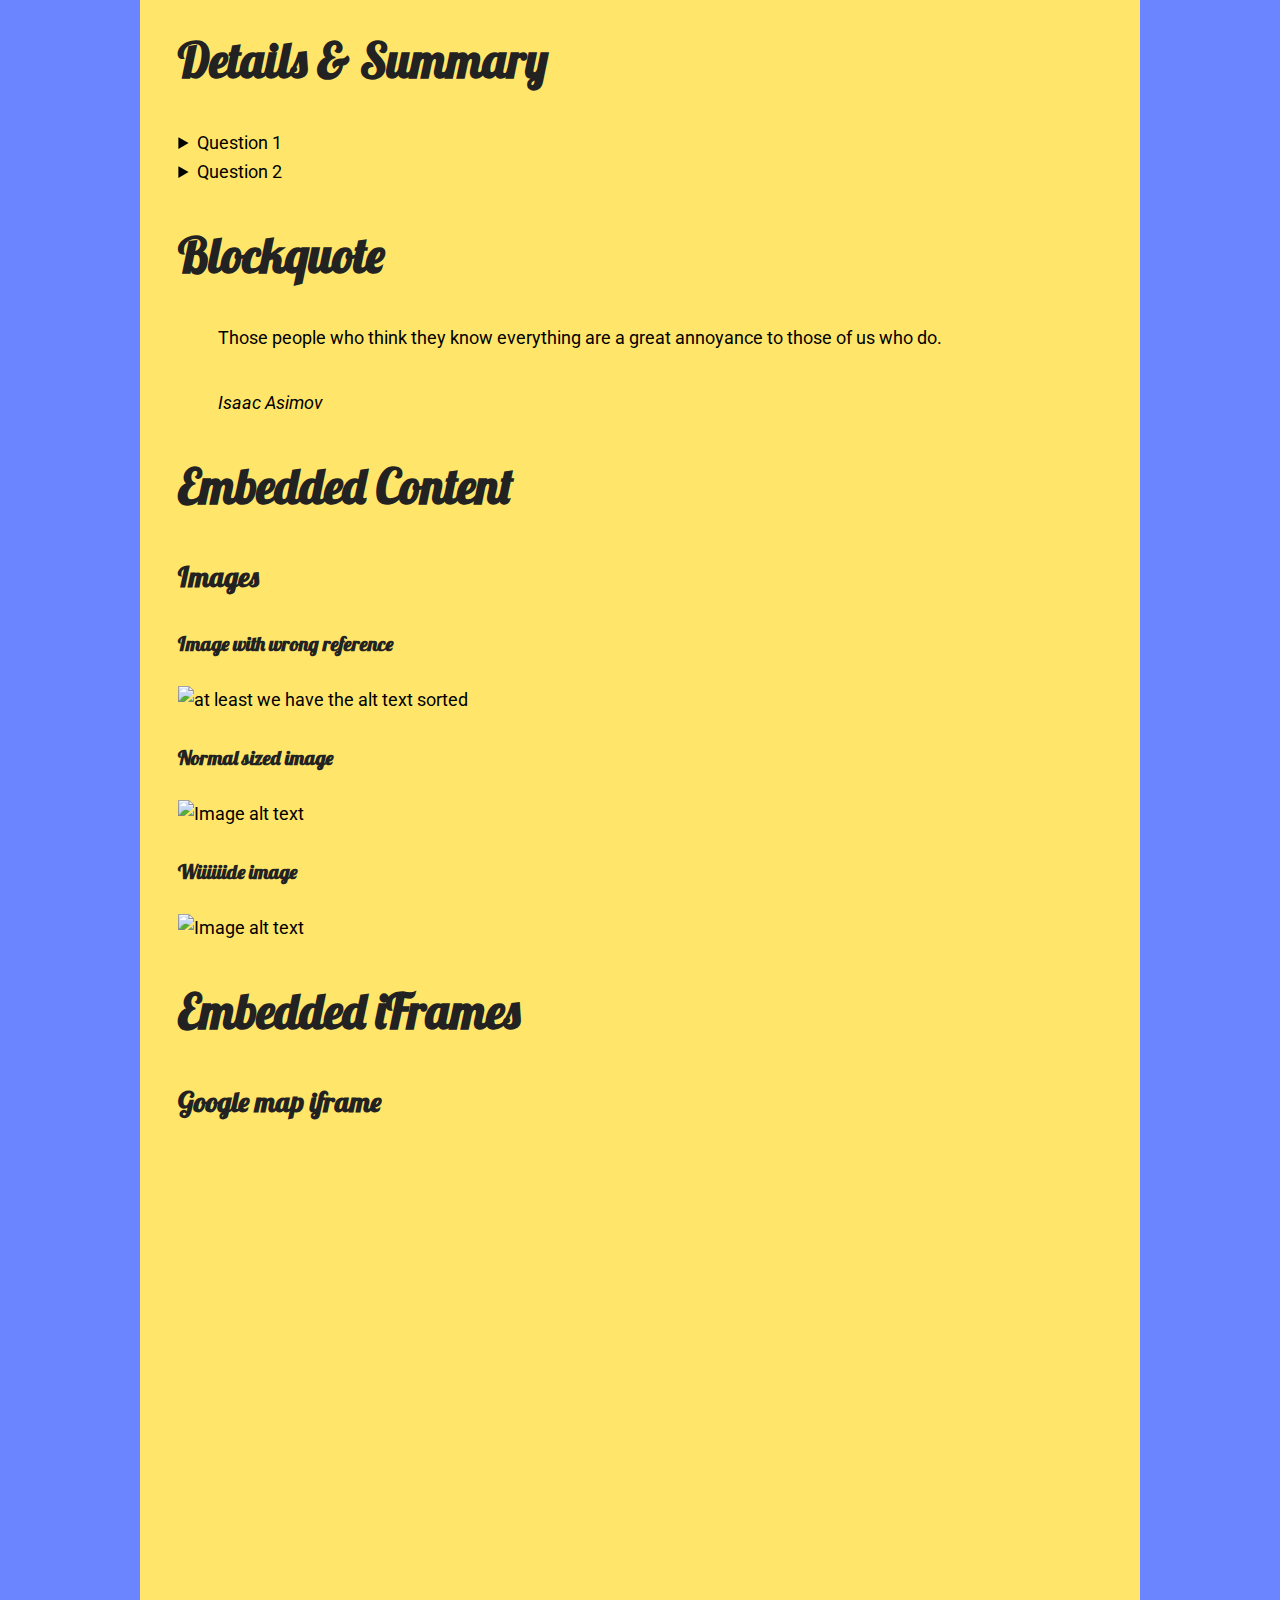
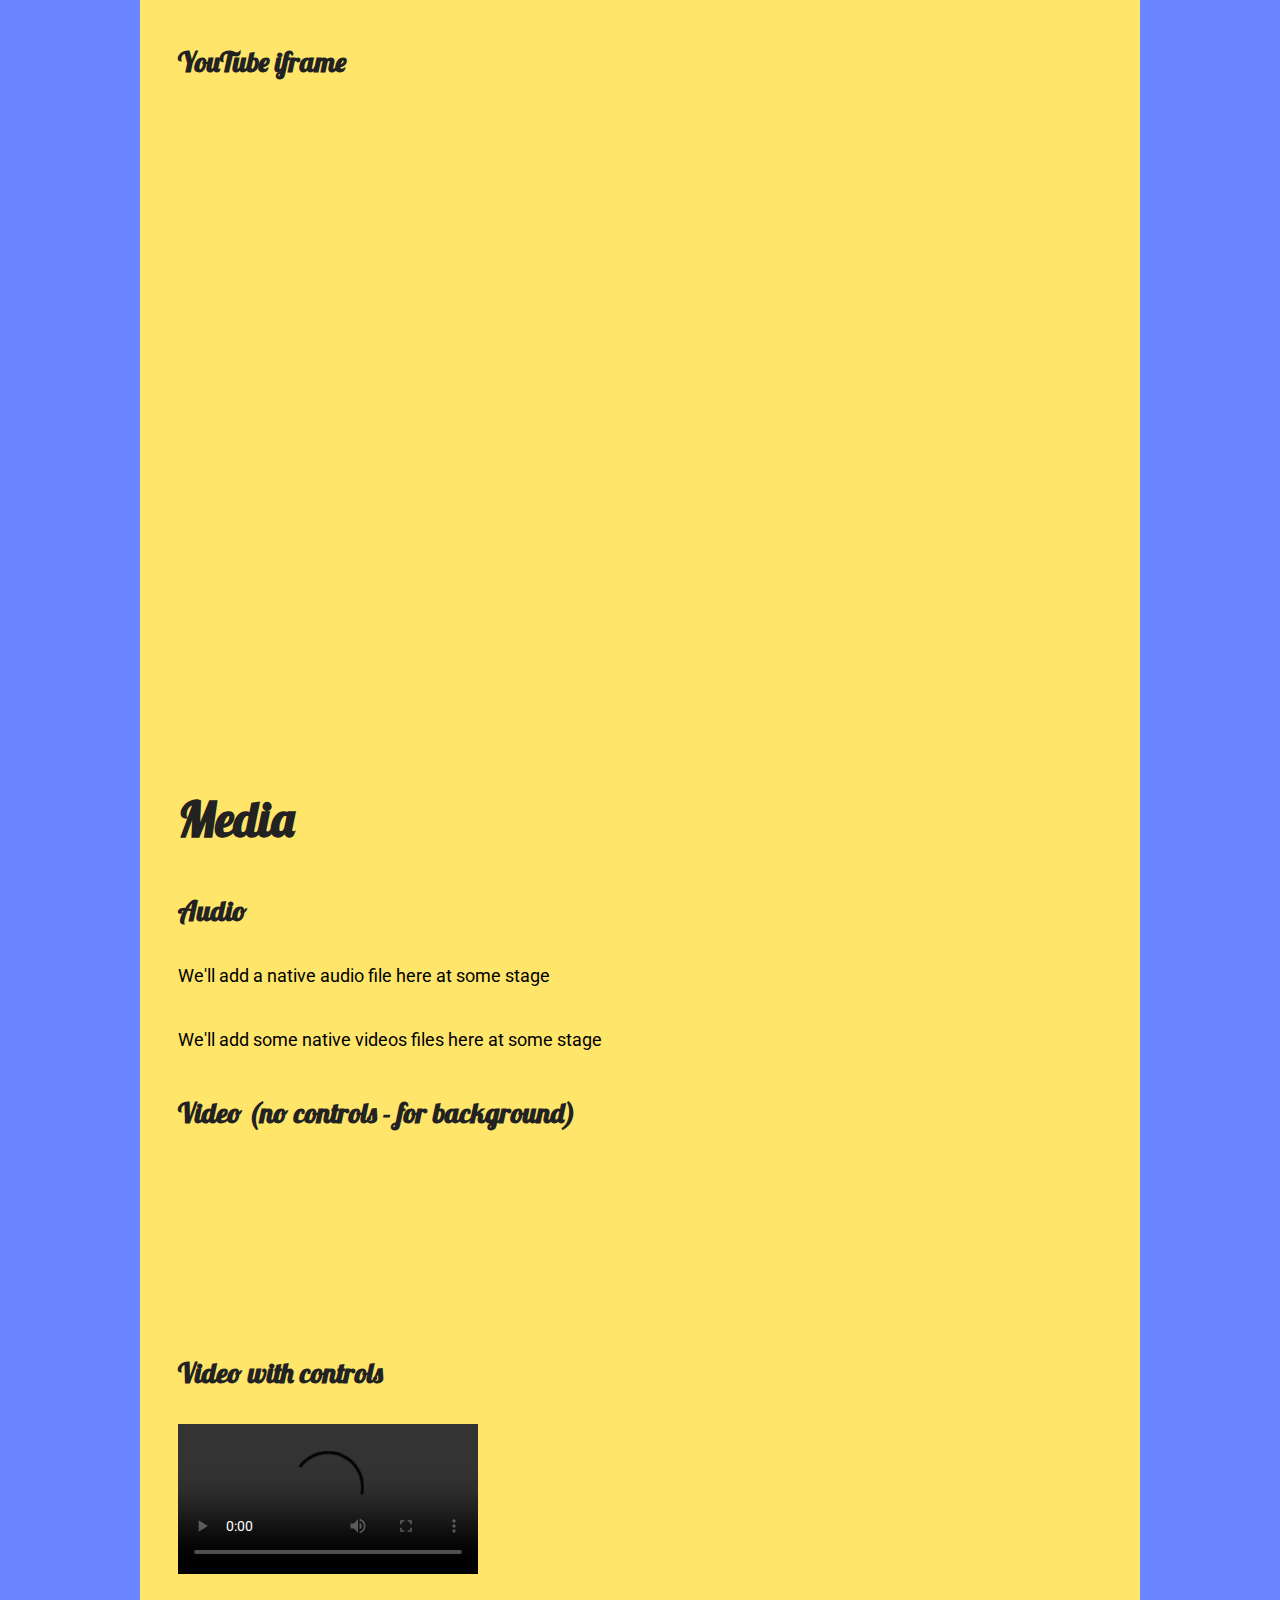
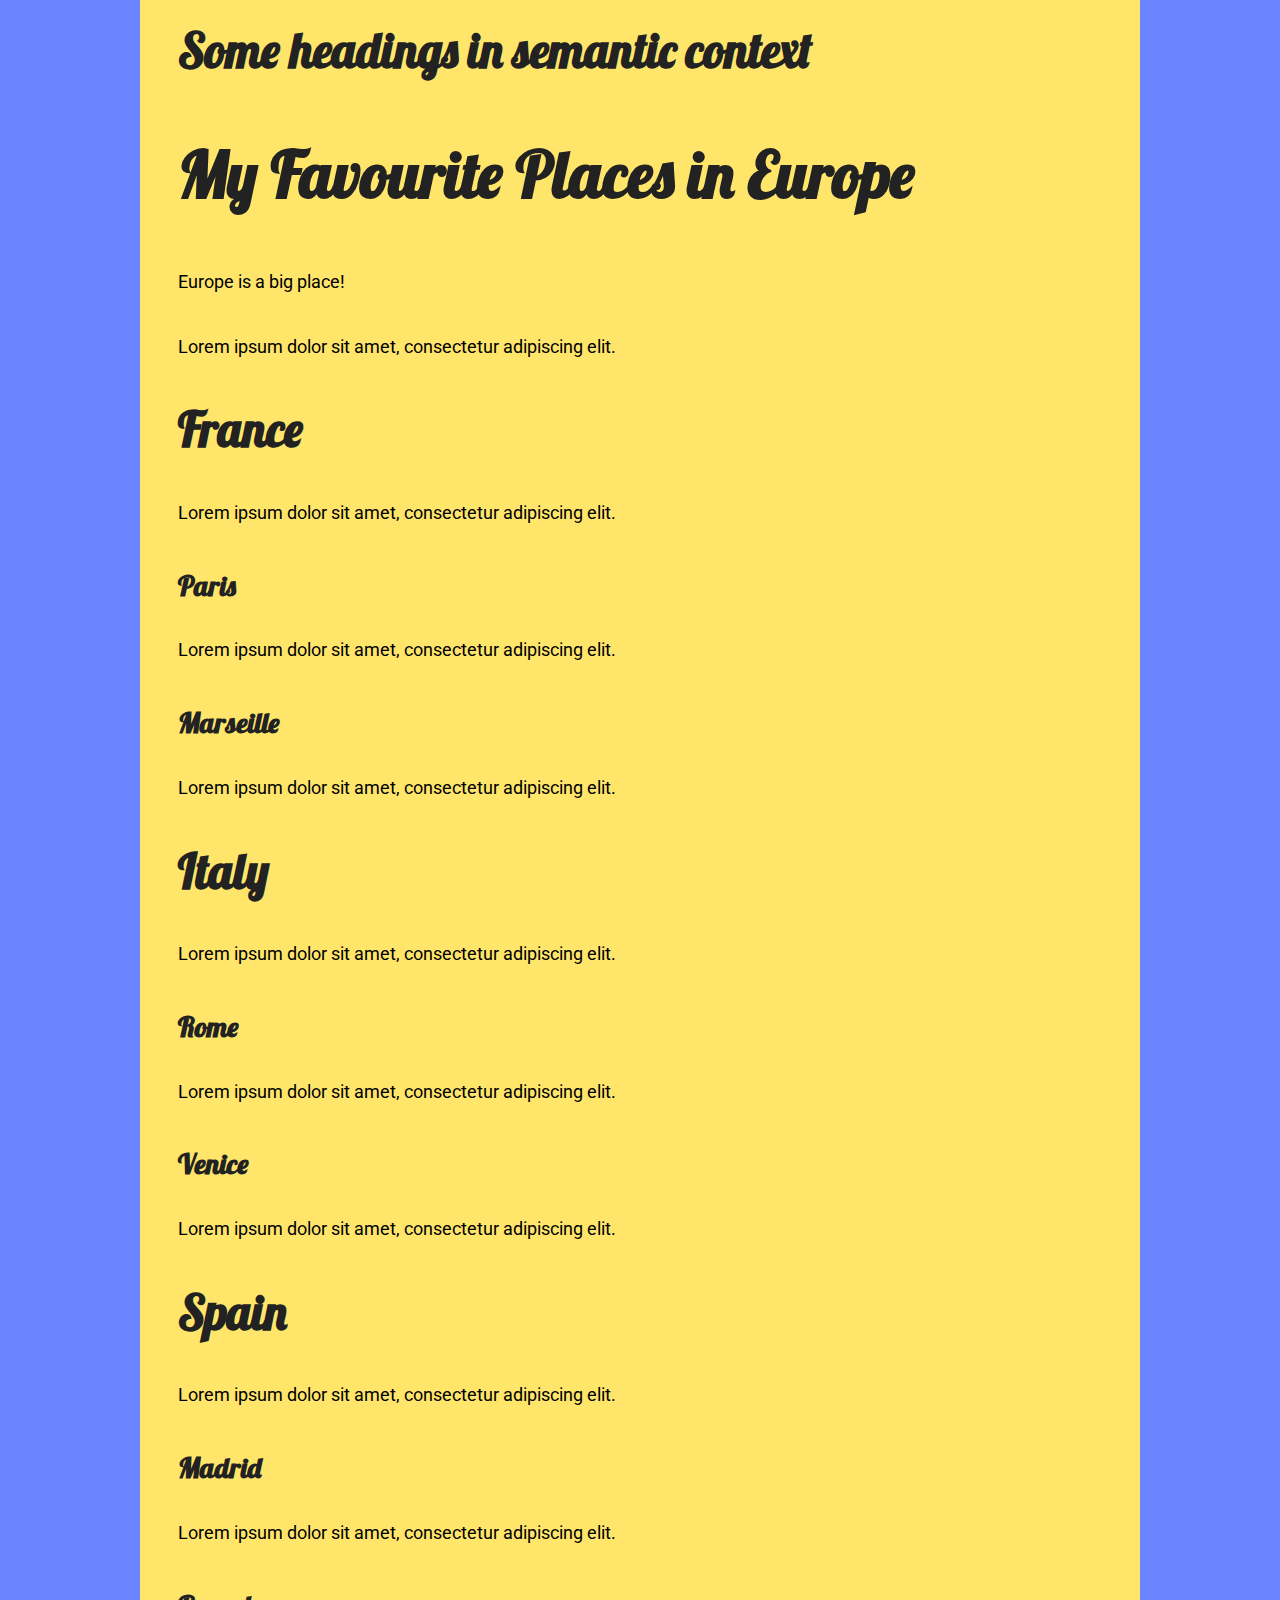
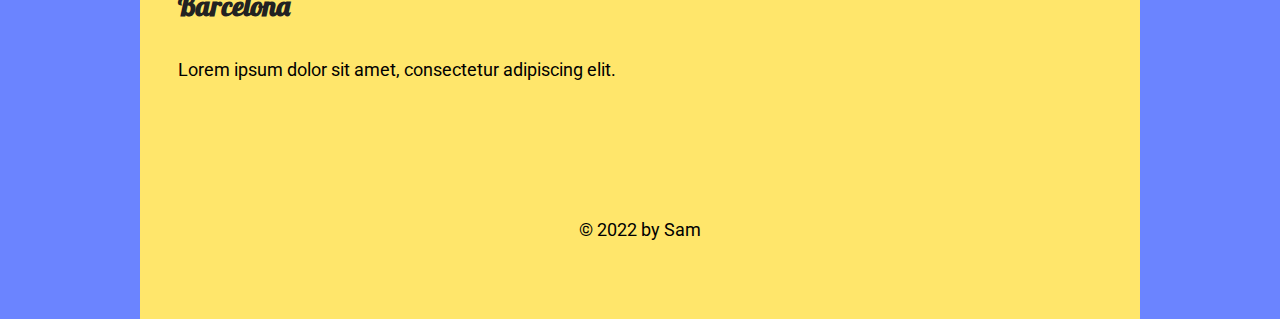
==== commit bd838541: "added meta desc ription" ====
--- a/index.html
+++ b/index.html
@@ -6,6 +6,8 @@
     <meta http-equiv="X-UA-Compatible" content="IE=edge">
     <meta name="viewport" content="width=device-width, initial-scale=1.0">
     <title>Sam's style guide</title>
+
+    <meta name="description" content="this is my page description">
 
     <link rel="stylesheet" href="resources/css/style.css">
 
